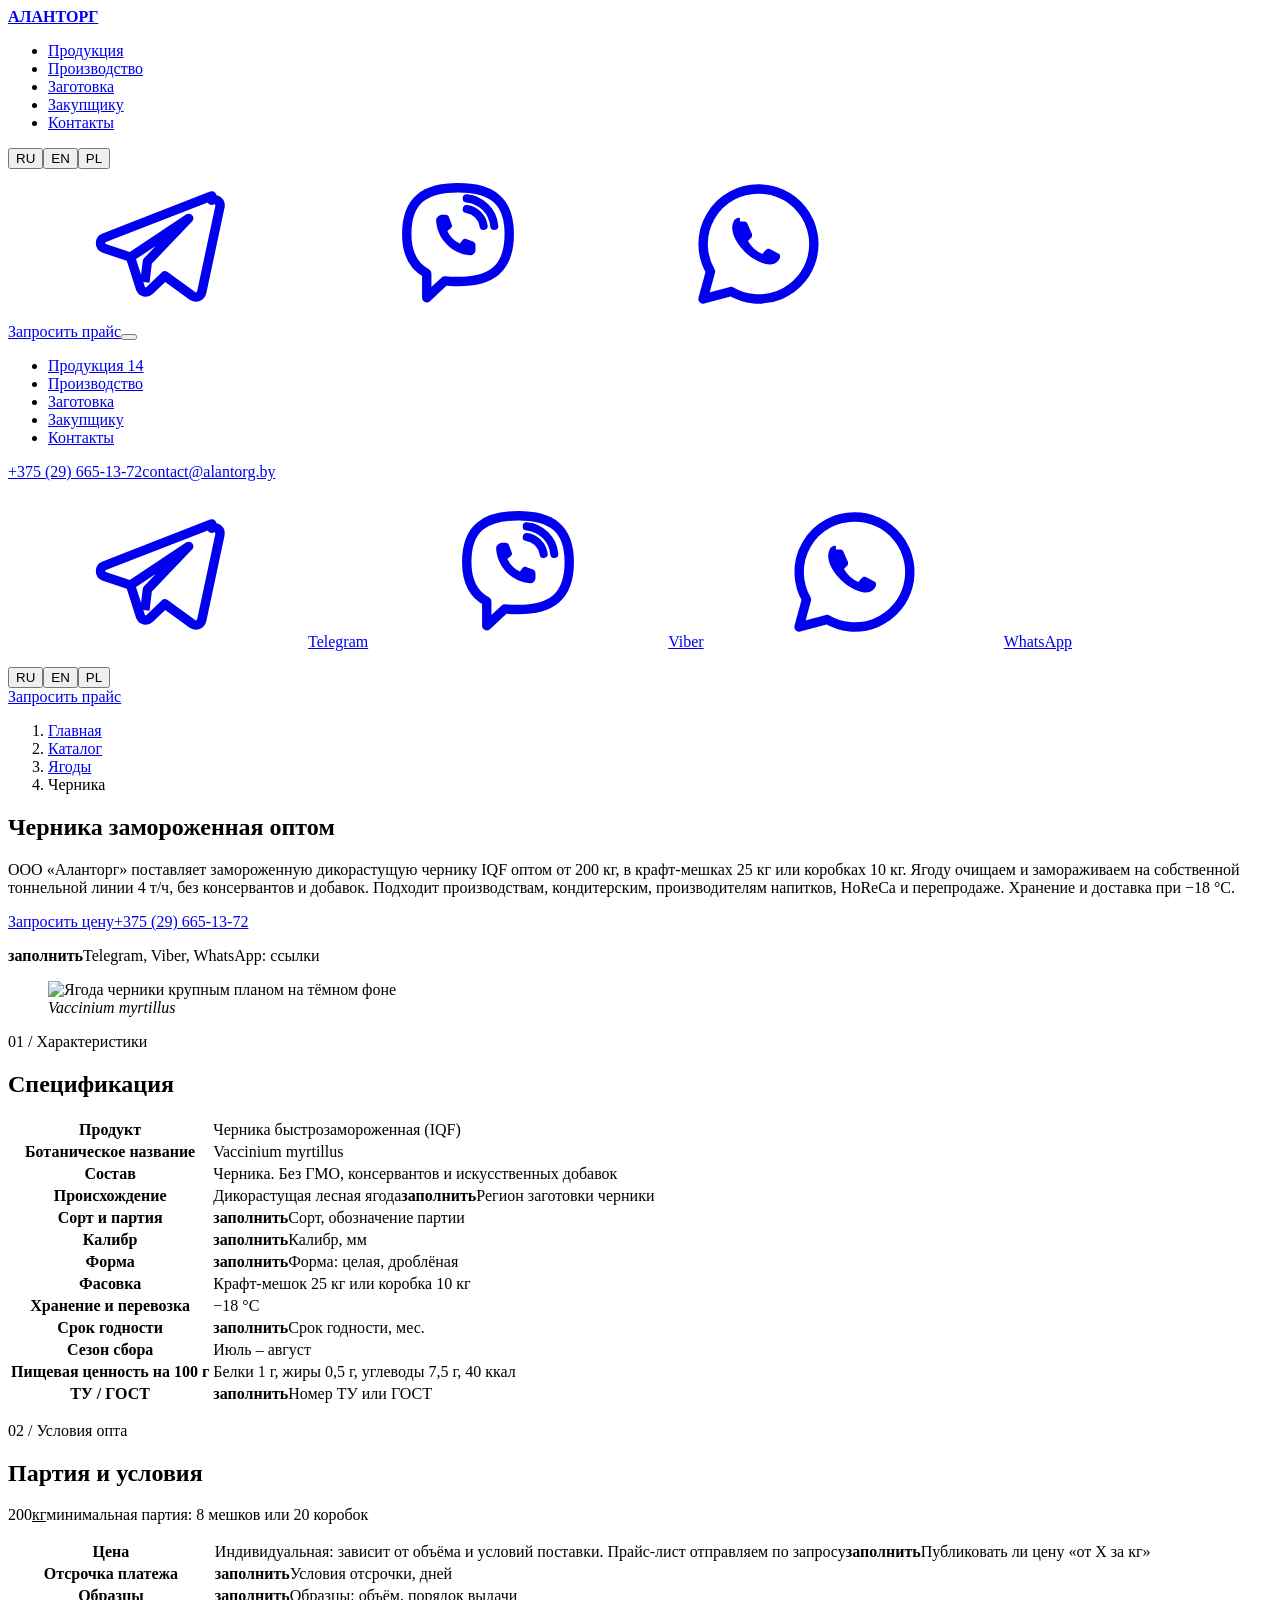
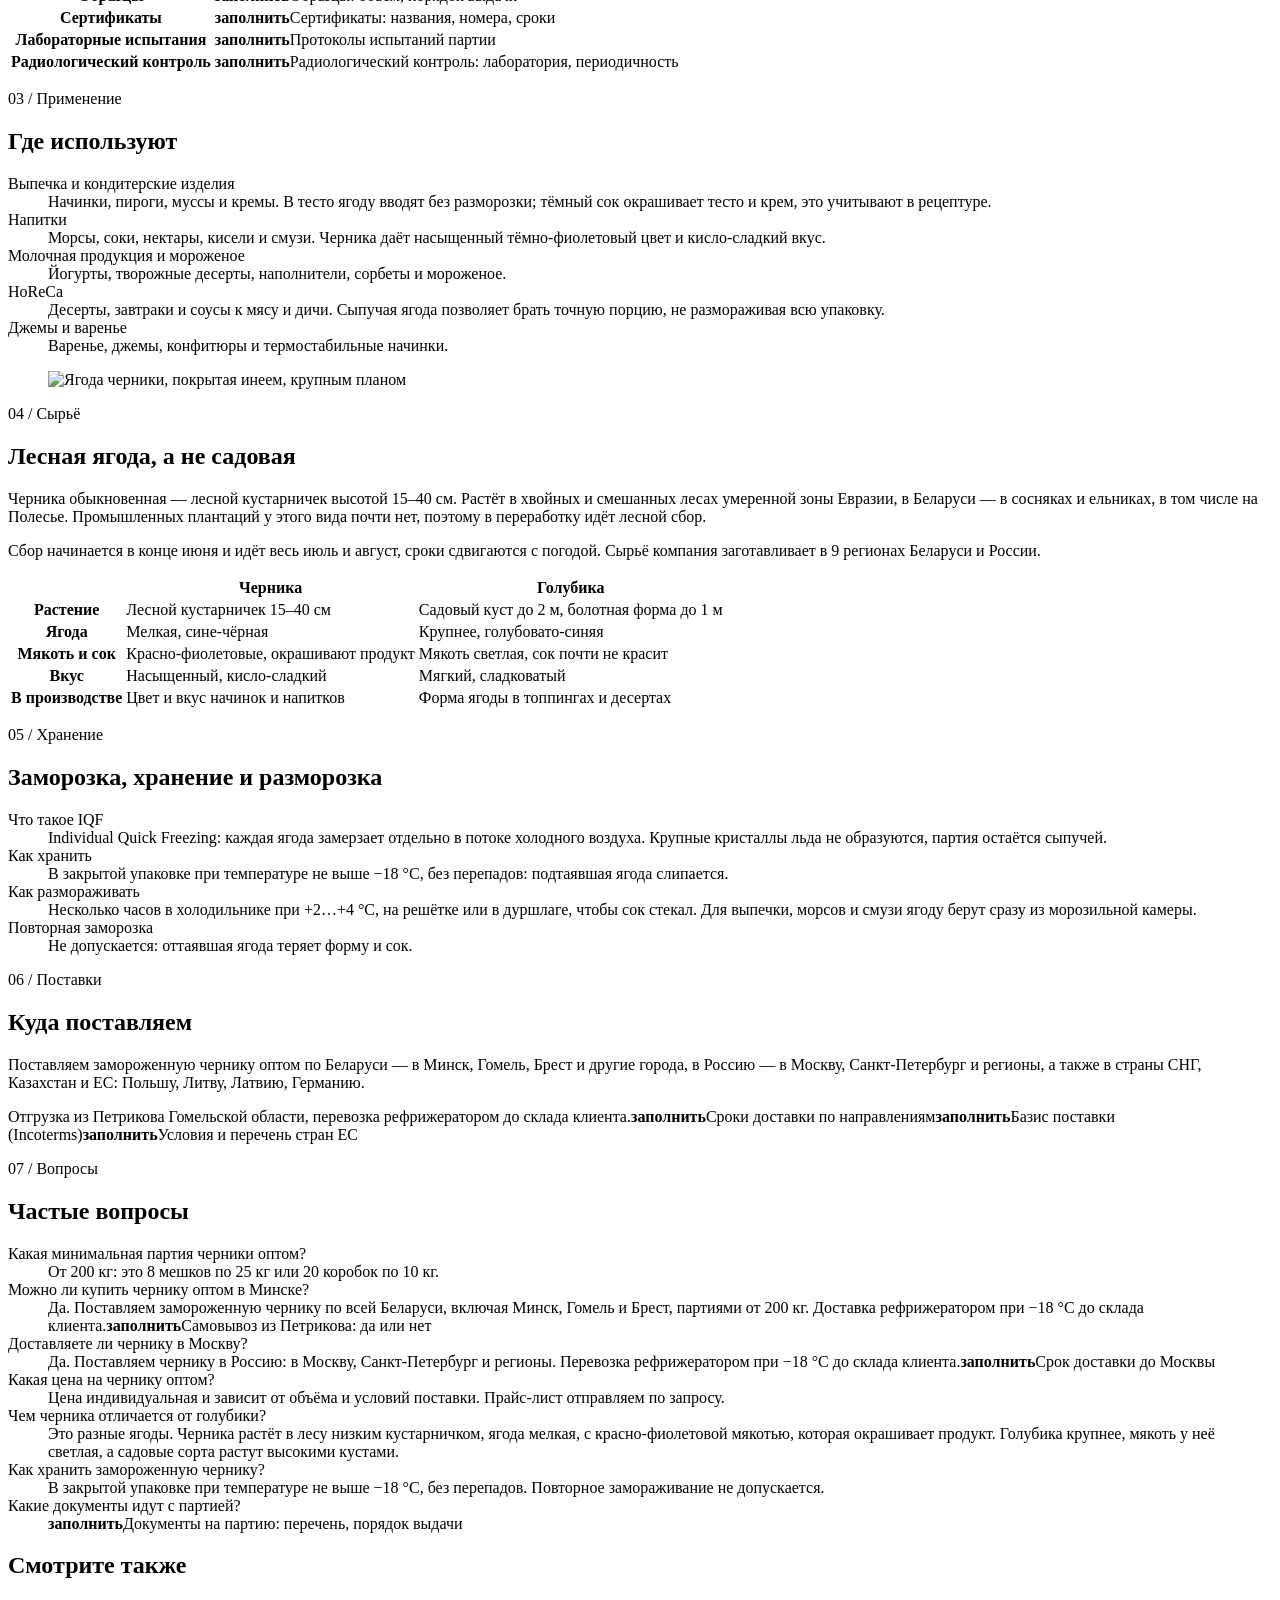
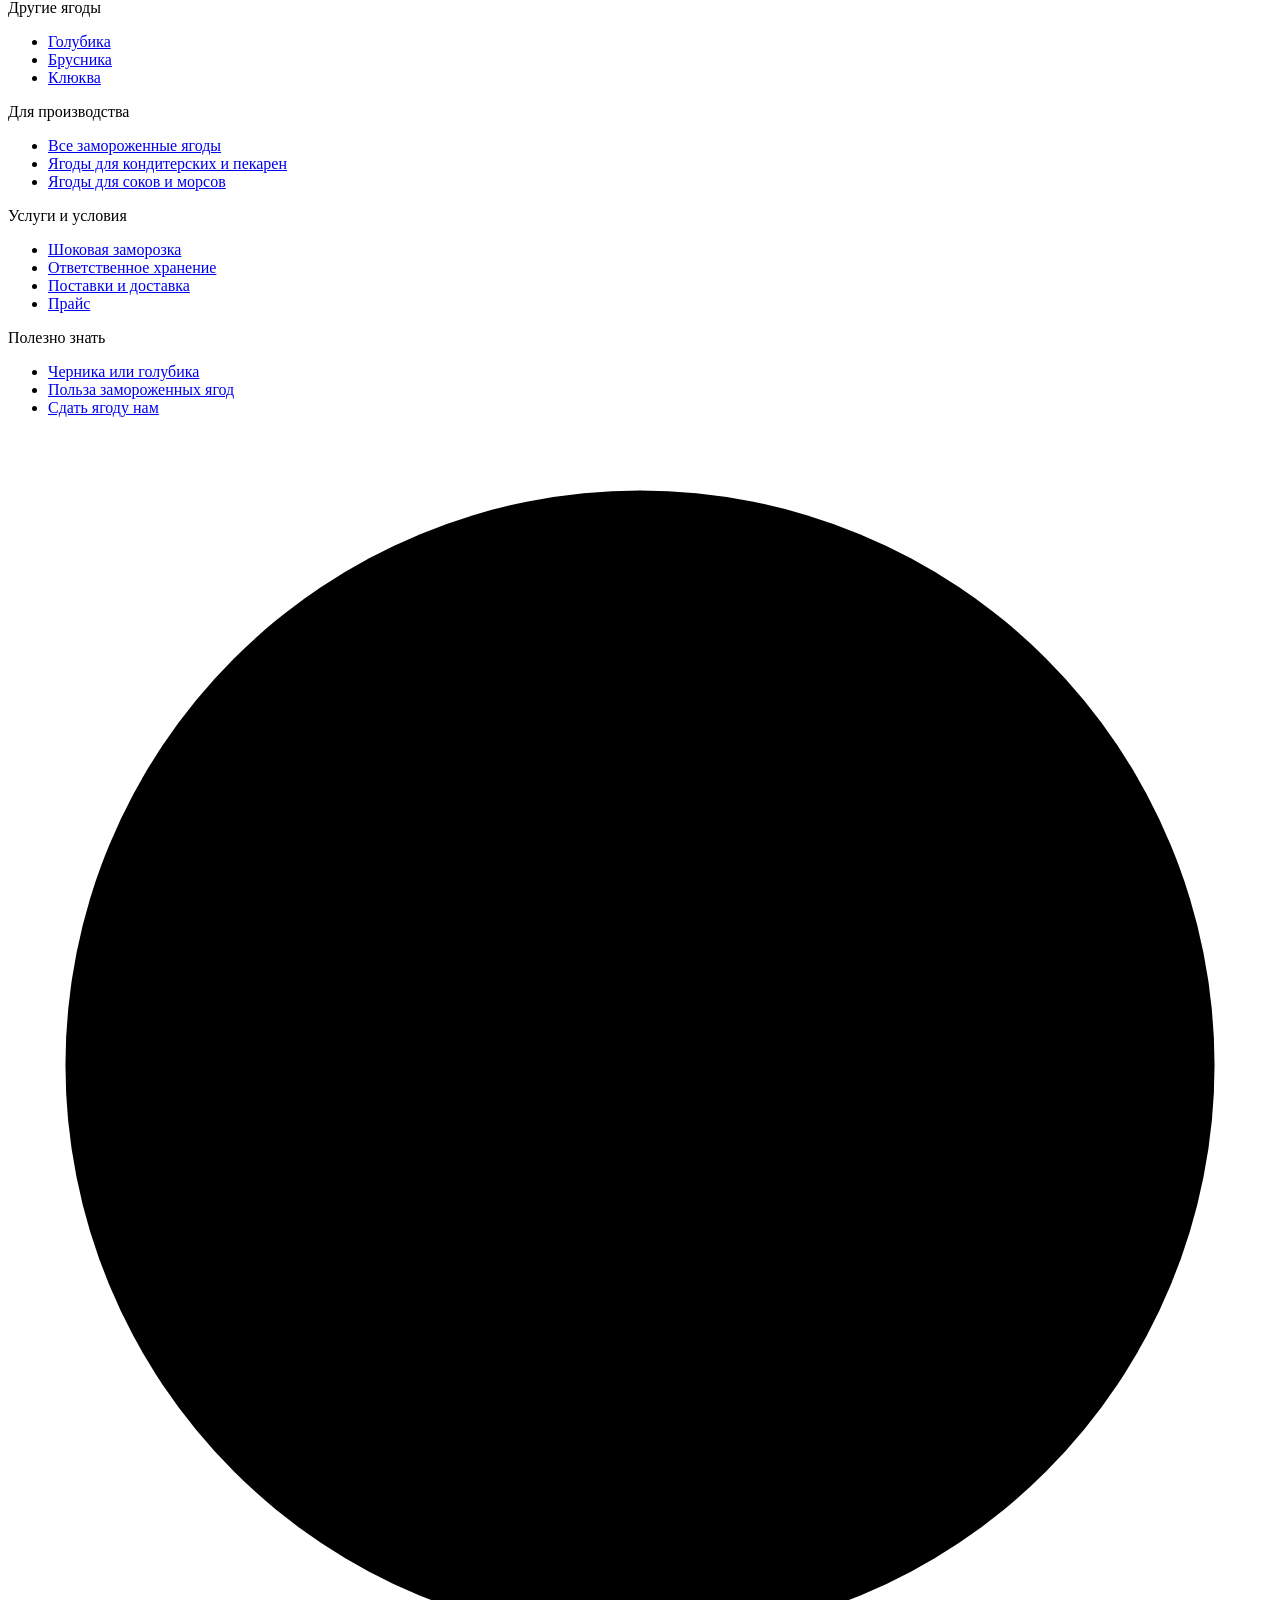
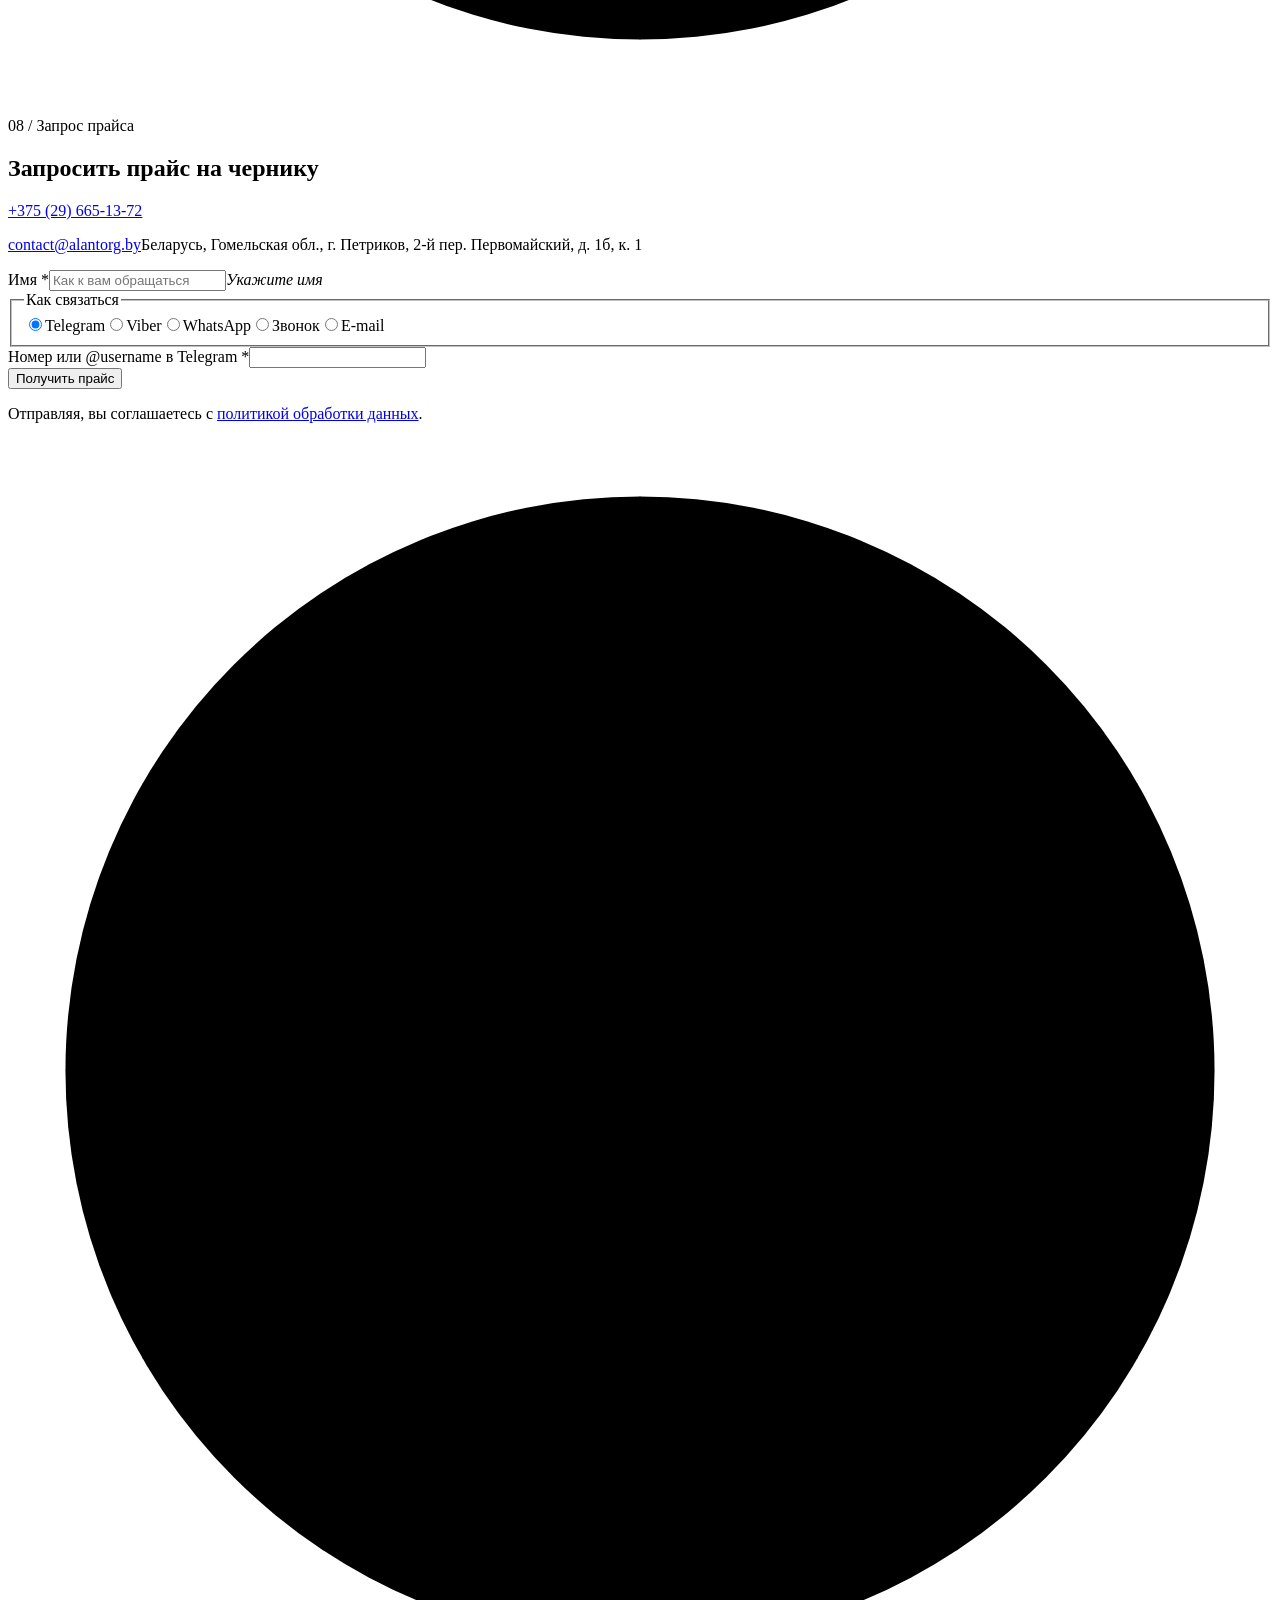
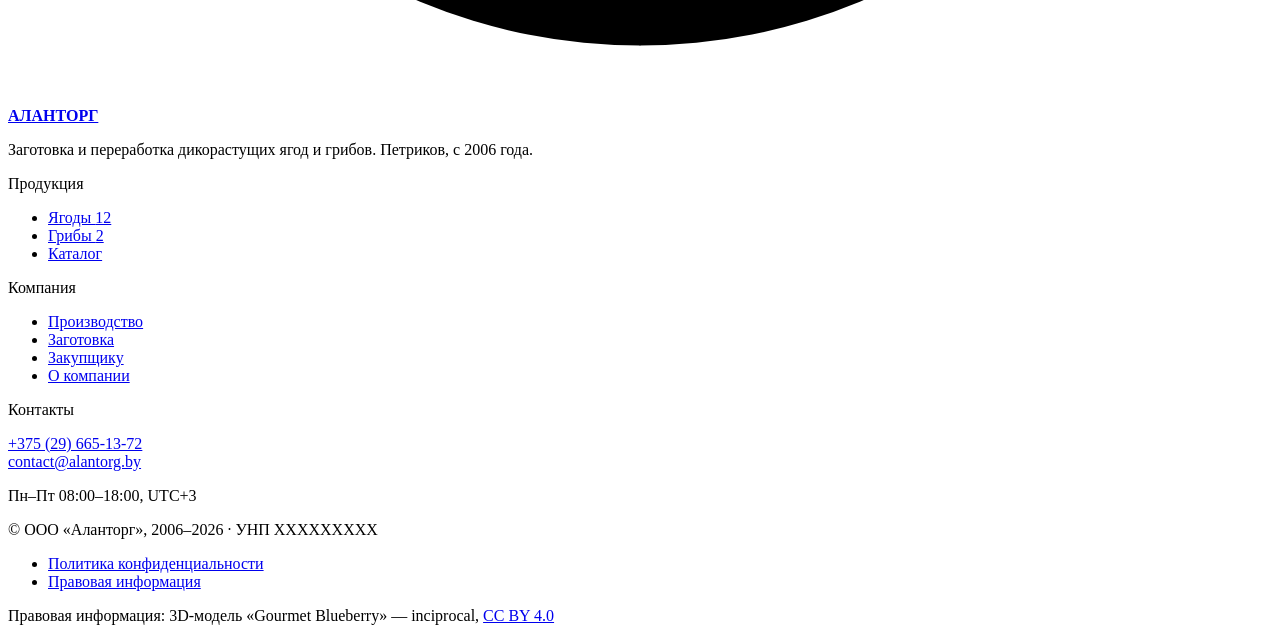
==== catalog/yagody/chernika/index.html @ 6e8ed150 "Preview: real Astro build with home and blueberry product page Co-Authored-By: Claude Opus 5.5 <nore" ====
<!DOCTYPE html><html lang="ru"><head><meta name="robots" content="noindex,nofollow"><meta charset="utf-8"><meta name="viewport" content="width=device-width, initial-scale=1"><script>
      (function (r) {
        r.classList.add('js');
        if (matchMedia('(prefers-reduced-motion: reduce)').matches || location.search.indexOf('qa') > -1) return;
        r.classList.add('rvon');
        // Safety net: if the page scripts never load, nothing stays hidden.
        setTimeout(function () { if (!window.__siteReady) r.classList.remove('rvon'); }, 4000);
      })(document.documentElement);
    </script><title>Черника замороженная оптом: Минск, Москва, СНГ | Аланторг</title><meta name="description" content="Черника IQF оптом от 200 кг: крафт-мешок 25 кг, короб 10 кг. Поставки по Беларуси, в Москву, СПб, СНГ и ЕС при -18 °C. Прайс по запросу."><link rel="canonical" href="https://alantorg.by/alantorg-preview/catalog/yagody/chernika/"><link rel="alternate" hreflang="ru" href="https://alantorg.by/alantorg-preview/catalog/yagody/chernika/"><link rel="alternate" hreflang="x-default" href="https://alantorg.by/alantorg-preview/catalog/yagody/chernika/"><meta property="og:type" content="product"><meta property="og:site_name" content="Аланторг"><meta property="og:title" content="Черника замороженная оптом: Минск, Москва, СНГ | Аланторг"><meta property="og:description" content="Черника IQF оптом от 200 кг: крафт-мешок 25 кг, короб 10 кг. Поставки по Беларуси, в Москву, СПб, СНГ и ЕС при -18 °C. Прайс по запросу."><meta property="og:url" content="https://alantorg.by/alantorg-preview/catalog/yagody/chernika/"><meta property="og:locale" content="ru_RU"><meta property="og:image" content="https://alantorg.by/alantorg-preview/_astro/fresh.FnI-sVRC_1FREBl.jpeg"><meta property="og:image:width" content="1200"><meta property="og:image:height" content="630"><meta property="og:image:alt" content="Ягода черники крупным планом на тёмном фоне"><meta name="twitter:card" content="summary_large_image"><meta name="twitter:title" content="Черника замороженная оптом: Минск, Москва, СНГ | Аланторг"><meta name="twitter:description" content="Черника IQF оптом от 200 кг: крафт-мешок 25 кг, короб 10 кг. Поставки по Беларуси, в Москву, СПб, СНГ и ЕС при -18 °C. Прайс по запросу."><meta name="twitter:image" content="https://alantorg.by/alantorg-preview/_astro/fresh.FnI-sVRC_1FREBl.jpeg"><script type="application/ld+json">{"@context":"https://schema.org","@type":"Product","@id":"https://alantorg.by/alantorg-preview/catalog/yagody/chernika/#product","name":"Черника замороженная (IQF)","description":"Дикорастущая черника быстрой заморозки IQF, оптом от 200 кг, крафт-мешок 25 кг или коробка 10 кг, хранение и перевозка при −18 °C.","image":"https://alantorg.by/alantorg-preview/_astro/fresh.FnI-sVRC_1IXDC2.webp","url":"https://alantorg.by/alantorg-preview/catalog/yagody/chernika/","category":"Замороженные ягоды","brand":{"@type":"Brand","name":"Аланторг"},"manufacturer":{"@id":"https://alantorg.by/#organization"},"additionalProperty":[{"@type":"PropertyValue","name":"Фасовка","value":"Крафт-мешок 25 кг или коробка 10 кг"},{"@type":"PropertyValue","name":"Хранение и перевозка","value":"−18 °C"}]}</script><script type="application/ld+json">{"@context":"https://schema.org","@type":"FAQPage","mainEntity":[{"@type":"Question","name":"Какая минимальная партия черники оптом?","acceptedAnswer":{"@type":"Answer","text":"От 200 кг: это 8 мешков по 25 кг или 20 коробок по 10 кг."}},{"@type":"Question","name":"Можно ли купить чернику оптом в Минске?","acceptedAnswer":{"@type":"Answer","text":"Да. Поставляем замороженную чернику по всей Беларуси, включая Минск, Гомель и Брест, партиями от 200 кг. Доставка рефрижератором при −18 °C до склада клиента."}},{"@type":"Question","name":"Доставляете ли чернику в Москву?","acceptedAnswer":{"@type":"Answer","text":"Да. Поставляем чернику в Россию: в Москву, Санкт-Петербург и регионы. Перевозка рефрижератором при −18 °C до склада клиента."}},{"@type":"Question","name":"Какая цена на чернику оптом?","acceptedAnswer":{"@type":"Answer","text":"Цена индивидуальная и зависит от объёма и условий поставки. Прайс-лист отправляем по запросу."}},{"@type":"Question","name":"Чем черника отличается от голубики?","acceptedAnswer":{"@type":"Answer","text":"Это разные ягоды. Черника растёт в лесу низким кустарничком, ягода мелкая, с красно-фиолетовой мякотью, которая окрашивает продукт. Голубика крупнее, мякоть у неё светлая, а садовые сорта растут высокими кустами."}},{"@type":"Question","name":"Как хранить замороженную чернику?","acceptedAnswer":{"@type":"Answer","text":"В закрытой упаковке при температуре не выше −18 °C, без перепадов. Повторное замораживание не допускается."}}]}</script><script type="application/ld+json">{"@context":"https://schema.org","@type":"BreadcrumbList","itemListElement":[{"@type":"ListItem","position":1,"name":"Главная","item":"https://alantorg.by/"},{"@type":"ListItem","position":2,"name":"Каталог","item":"https://alantorg.by/catalog/"},{"@type":"ListItem","position":3,"name":"Ягоды","item":"https://alantorg.by/catalog/yagody/"},{"@type":"ListItem","position":4,"name":"Черника"}]}</script><meta name="theme-color" content="#0a1520"><meta name="format-detection" content="telephone=no"><link rel="icon" href="/alantorg-preview/favicon.svg" type="image/svg+xml"><link rel="icon" href="/alantorg-preview/favicon-32.png" sizes="32x32" type="image/png"><link rel="apple-touch-icon" href="/alantorg-preview/apple-touch-icon.png"><link rel="manifest" href="/alantorg-preview/site.webmanifest"><link rel="preload" href="/alantorg-preview/_astro/inter-cyrillic-wght-normal.DqGufNeO.woff2" as="font" type="font/woff2" crossorigin><link rel="preload" href="/alantorg-preview/_astro/inter-tight-cyrillic-wght-normal.BS41q_Tv.woff2" as="font" type="font/woff2" crossorigin><link rel="sitemap" href="/alantorg-preview/sitemap-index.xml"><meta name="generator" content="Astro v7.4.2"><link rel="stylesheet" href="/alantorg-preview/_astro/BaseLayout.DonfkQ5A.css"><link rel="stylesheet" href="/alantorg-preview/_astro/index.DdTfcfpU.css"><script type="module" src="/alantorg-preview/_astro/page.BsuiZEAU.js"></script></head><body><svg width="0" height="0" style="position:absolute" aria-hidden="true"><symbol id="i-tg" viewBox="0 0 24 24"><path d="M20.6 4.3 3.4 11c-.8.3-.8 1.4 0 1.7l4.2 1.4 1.6 5c.2.6 1 .8 1.5.3l2.4-2.3 4.4 3.2c.6.4 1.3.1 1.5-.6l2.9-13.6c.2-.8-.6-1.5-1.3-1.1Z" fill="none" stroke="currentColor" stroke-width="1.5" stroke-linejoin="round"></path><path d="m7.6 14.1 9.3-6.2-6.6 6.9-.4 3.3" fill="none" stroke="currentColor" stroke-width="1.5" stroke-linejoin="round"></path></symbol><symbol id="i-wa" viewBox="0 0 24 24"><path d="M12 3.2a8.8 8.8 0 0 0-7.6 13.2L3.2 20.8l4.5-1.2A8.8 8.8 0 1 0 12 3.2Z" fill="none" stroke="currentColor" stroke-width="1.5" stroke-linejoin="round"></path><path d="M9.1 7.8c-.3 0-.8.1-1 .6-.4.8-.3 2 .6 3.4 1 1.5 2.3 2.6 3.9 3.2 1.2.5 2.2.3 2.7-.4.3-.4.3-.8.1-1l-1.5-.8c-.3-.1-.5 0-.7.2l-.5.6c-.9-.4-1.8-1.2-2.3-2.1l.5-.5c.2-.2.2-.4.1-.7l-.7-1.6c-.1-.2-.3-.3-.6-.3h-.6Z" fill="currentColor"></path></symbol><symbol id="i-vb" viewBox="0 0 24 24"><path d="M12 3c-5.2 0-8.2 1.9-8.2 7.4 0 3.2 1.1 5.2 3.2 6.3V20.6l2.9-2.7c.7.1 1.4.1 2.1.1 5.2 0 8.2-1.9 8.2-7.6C20.2 4.9 17.2 3 12 3Z" fill="none" stroke="currentColor" stroke-width="1.5" stroke-linejoin="round"></path><path d="M9.5 7.3c-.5 0-1 .4-1 .9.1 2.9 2.5 5.4 5.4 5.6.5 0 .9-.4.9-.9v-.7c0-.3-.2-.5-.4-.6l-1.1-.4c-.2-.1-.5 0-.6.2l-.4.5c-.9-.4-1.6-1.1-2-2l.5-.4c.2-.2.3-.4.2-.6l-.4-1.1c-.1-.3-.3-.5-.6-.5H9.5Z" fill="currentColor"></path><path d="M13.4 6.4a3.2 3.2 0 0 1 2.7 2.7M13.4 4.7a4.9 4.9 0 0 1 4.4 4.4" fill="none" stroke="currentColor" stroke-width="1.3" stroke-linecap="round"></path></symbol><symbol id="i-logo" viewBox="0 0 32 32"><path d="M16 1.3 28.7 8.65v14.7L16 30.7 3.3 23.35V8.65Z" fill="none" stroke="currentColor" stroke-width="1.5" stroke-linejoin="round"></path><path d="M8.2 23.2 16 9.7l7.8 13.5" fill="none" stroke="currentColor" stroke-width="2" stroke-linejoin="miter"></path><path d="M11.1 18.2h9.8" stroke="currentColor" stroke-width="1.5"></path><circle cx="16" cy="18.2" r="2.1" fill="#8cc8f0"></circle></symbol></svg><header class="hdr hdr--page is-solid" data-hdr><div class="nav"><div class="wrap nav__in"><a class="logo" href="/alantorg-preview/" aria-label="Аланторг — на главную"><b>АЛАНТОРГ</b></a><nav class="menu" aria-label="Основная навигация"><ul><li><a href="/alantorg-preview/#products">Продукция</a></li><li><a href="/alantorg-preview/#production">Производство</a></li><li><a href="/alantorg-preview/#sourcing">Заготовка</a></li><li><a href="/alantorg-preview/#buyer">Закупщику</a></li><li><a href="/alantorg-preview/#contact">Контакты</a></li></ul></nav><div class="lang nav__lang" role="group" aria-label="Язык сайта"><button type="button" aria-pressed="true">RU</button><button type="button" aria-pressed="false" data-lang-stub>EN</button><button type="button" aria-pressed="false" data-lang-stub>PL</button></div><div class="nav__msg"><a href="https://t.me/alantorg_xxx" target="_blank" rel="noopener" aria-label="Telegram" data-todo="Ссылка Telegram"><svg aria-hidden="true"><use href="#i-tg"></use></svg></a><a href="viber://chat?number=%2B375XXXXXXXXX" aria-label="Viber" data-todo="Ссылка Viber"><svg aria-hidden="true"><use href="#i-vb"></use></svg></a><a href="https://wa.me/375XXXXXXXXX" target="_blank" rel="noopener" aria-label="WhatsApp" data-todo="Ссылка WhatsApp"><svg aria-hidden="true"><use href="#i-wa"></use></svg></a></div><a class="btn btn--light nav__cta" href="#zapros">Запросить прайс</a><button class="burger" type="button" aria-label="Меню" aria-expanded="false" data-burger><span></span><span></span></button></div></div><div class="mnav" data-mnav><div class="mnav__in"><ul class="mnav__list"><li><a href="/alantorg-preview/#products">Продукция <span class="mono">14</span></a></li><li><a href="/alantorg-preview/#production">Производство</a></li><li><a href="/alantorg-preview/#sourcing">Заготовка</a></li><li><a href="/alantorg-preview/#buyer">Закупщику</a></li><li><a href="/alantorg-preview/#contact">Контакты</a></li></ul><div class="mnav__foot"><a href="tel:+375296651372">+375&nbsp;(29)&nbsp;665-13-72</a><a href="mailto:contact@alantorg.by">contact@alantorg.by</a><p class="mnav__msg"><a href="https://t.me/alantorg_xxx" target="_blank" rel="noopener" data-todo="Ссылка Telegram"><svg aria-hidden="true"><use href="#i-tg"></use></svg>Telegram</a><a href="viber://chat?number=%2B375XXXXXXXXX" data-todo="Ссылка Viber"><svg aria-hidden="true"><use href="#i-vb"></use></svg>Viber</a><a href="https://wa.me/375XXXXXXXXX" target="_blank" rel="noopener" data-todo="Ссылка WhatsApp"><svg aria-hidden="true"><use href="#i-wa"></use></svg>WhatsApp</a></p><div class="lang" role="group" aria-label="Язык сайта"><button type="button" aria-pressed="true">RU</button><button type="button" aria-pressed="false" data-lang-stub>EN</button><button type="button" aria-pressed="false" data-lang-stub>PL</button></div><a class="btn btn--light btn--lg" href="#zapros">Запросить прайс</a></div></div></div></header><main id="top"><section class="sec pd-top"><div class="wrap"><nav class="crumbs" aria-label="Хлебные крошки"><ol><li><a href="/alantorg-preview/">Главная</a></li><li><a href="/alantorg-preview/catalog/" data-stub>Каталог</a></li><li><a href="/alantorg-preview/catalog/yagody/" data-stub>Ягоды</a></li><li><span aria-current="page">Черника</span></li></ol></nav><div class="g12 pd-top__g"><div class="pd-top__copy"><h1 class="pd-top__h">Черника замороженная оптом</h1><p class="pd-top__lead">ООО «Аланторг» поставляет замороженную дикорастущую чернику IQF оптом от 200 кг, в крафт-мешках 25 кг или коробках 10 кг. Ягоду очищаем и замораживаем на собственной тоннельной линии 4 т/ч, без консервантов и добавок. Подходит производствам, кондитерским, производителям напитков, HoReCa и перепродаже. Хранение и доставка при −18 °C.</p><div class="pd-top__cta"><a class="btn btn--dark btn--lg" href="#zapros">Запросить цену<i></i></a><a class="pd-top__tel" href="tel:+375296651372">+375&nbsp;(29)&nbsp;665-13-72</a></div><p class="pd-top__todo"><span class="todo" data-todo="Telegram, Viber, WhatsApp: ссылки"><b>заполнить</b>Telegram, Viber, WhatsApp: ссылки</span></p></div><figure class="shot pd-top__fig"><img src="/alantorg-preview/_astro/fresh.FnI-sVRC_ZVdvb7.webp" srcset="/alantorg-preview/_astro/fresh.FnI-sVRC_2ijLpv.webp 640w, /alantorg-preview/_astro/fresh.FnI-sVRC_RMTzB.webp 960w, /alantorg-preview/_astro/fresh.FnI-sVRC_mQOMq.webp 1280w" sizes="(max-width: 1023px) 100vw, 50vw" alt="Ягода черники крупным планом на тёмном фоне" loading="eager" fetchpriority="high" decoding="async" width="1600" height="2000"><figcaption class="shot__cap mono"><em>Vaccinium myrtillus</em></figcaption></figure></div></div></section><section class="sec pd-sec" id="spec" aria-labelledby="spec-h"><div class="wrap"><div class="rule" aria-hidden="true"></div><div class="g12"><header class="pd-h"><p class="lbl sh__n">01 / Характеристики</p><h2 class="h2" id="spec-h">Спецификация</h2></header><table class="pd-t pd-body"><tbody><tr><th scope="row">Продукт</th><td>Черника быстрозамороженная (IQF)</td></tr><tr><th scope="row">Ботаническое название</th><td>Vaccinium myrtillus</td></tr><tr><th scope="row">Состав</th><td>Черника. Без ГМО, консервантов и искусственных добавок</td></tr><tr><th scope="row">Происхождение</th><td>Дикорастущая лесная ягода<span class="todo" data-todo="Регион заготовки черники"><b>заполнить</b>Регион заготовки черники</span></td></tr><tr><th scope="row">Сорт и партия</th><td><span class="todo" data-todo="Сорт, обозначение партии"><b>заполнить</b>Сорт, обозначение партии</span></td></tr><tr><th scope="row">Калибр</th><td><span class="todo" data-todo="Калибр, мм"><b>заполнить</b>Калибр, мм</span></td></tr><tr><th scope="row">Форма</th><td><span class="todo" data-todo="Форма: целая, дроблёная"><b>заполнить</b>Форма: целая, дроблёная</span></td></tr><tr><th scope="row">Фасовка</th><td>Крафт-мешок 25 кг или коробка 10 кг</td></tr><tr><th scope="row">Хранение и перевозка</th><td>−18 °C</td></tr><tr><th scope="row">Срок годности</th><td><span class="todo" data-todo="Срок годности, мес."><b>заполнить</b>Срок годности, мес.</span></td></tr><tr><th scope="row">Сезон сбора</th><td>Июль – август</td></tr><tr><th scope="row">Пищевая ценность на 100 г</th><td>Белки 1 г, жиры 0,5 г, углеводы 7,5 г, 40 ккал</td></tr><tr><th scope="row">ТУ / ГОСТ</th><td><span class="todo" data-todo="Номер ТУ или ГОСТ"><b>заполнить</b>Номер ТУ или ГОСТ</span></td></tr></tbody></table></div></div></section><section class="sec sec--mist pd-sec" id="opt" aria-labelledby="opt-h"><div class="wrap"><div class="rule" aria-hidden="true"></div><div class="g12"><header class="pd-h"><p class="lbl sh__n">02 / Условия опта</p><h2 class="h2" id="opt-h">Партия и&nbsp;условия</h2><p class="pd-moq"><span class="v">200<u>кг</u></span><span class="pd-moq__s">минимальная партия: 8 мешков или 20 коробок</span></p></header><table class="pd-t pd-body"><tbody><tr><th scope="row">Цена</th><td>Индивидуальная: зависит от объёма и условий поставки. Прайс-лист отправляем по запросу<span class="todo" data-todo="Публиковать ли цену «от X за кг»"><b>заполнить</b>Публиковать ли цену «от X за кг»</span></td></tr><tr><th scope="row">Отсрочка платежа</th><td><span class="todo" data-todo="Условия отсрочки, дней"><b>заполнить</b>Условия отсрочки, дней</span></td></tr><tr><th scope="row">Образцы</th><td><span class="todo" data-todo="Образцы: объём, порядок выдачи"><b>заполнить</b>Образцы: объём, порядок выдачи</span></td></tr><tr><th scope="row">Сертификаты</th><td><span class="todo" data-todo="Сертификаты: названия, номера, сроки"><b>заполнить</b>Сертификаты: названия, номера, сроки</span></td></tr><tr><th scope="row">Лабораторные испытания</th><td><span class="todo" data-todo="Протоколы испытаний партии"><b>заполнить</b>Протоколы испытаний партии</span></td></tr><tr><th scope="row">Радиологический контроль</th><td><span class="todo" data-todo="Радиологический контроль: лаборатория, периодичность"><b>заполнить</b>Радиологический контроль: лаборатория, периодичность</span></td></tr></tbody></table></div></div></section><section class="sec pd-sec" id="use" aria-labelledby="use-h"><div class="wrap"><div class="rule" aria-hidden="true"></div><div class="g12"><header class="pd-h"><p class="lbl sh__n">03 / Применение</p><h2 class="h2" id="use-h">Где используют</h2></header><dl class="pd-rows pd-body"><div><dt>Выпечка и кондитерские изделия</dt><dd>Начинки, пироги, муссы и кремы. В тесто ягоду вводят без разморозки; тёмный сок окрашивает тесто и крем, это учитывают в рецептуре.</dd></div><div><dt>Напитки</dt><dd>Морсы, соки, нектары, кисели и смузи. Черника даёт насыщенный тёмно-фиолетовый цвет и кисло-сладкий вкус.</dd></div><div><dt>Молочная продукция и мороженое</dt><dd>Йогурты, творожные десерты, наполнители, сорбеты и мороженое.</dd></div><div><dt>HoReCa</dt><dd>Десерты, завтраки и соусы к мясу и дичи. Сыпучая ягода позволяет брать точную порцию, не размораживая всю упаковку.</dd></div><div><dt>Джемы и варенье</dt><dd>Варенье, джемы, конфитюры и термостабильные начинки.</dd></div></dl></div></div></section><section class="sec sec--mist pd-sec" id="syrye" aria-labelledby="src-h"><div class="wrap"><div class="rule" aria-hidden="true"></div><div class="g12 pd-src"><figure class="shot pd-src__fig"><img src="/alantorg-preview/_astro/macro.BDqOS7cP_1Hbruk.webp" srcset="/alantorg-preview/_astro/macro.BDqOS7cP_m1Cy0.webp 480w, /alantorg-preview/_astro/macro.BDqOS7cP_Zl4uwF.webp 800w" sizes="(max-width: 1023px) 100vw, 33vw" alt="Ягода черники, покрытая инеем, крупным планом" loading="lazy" decoding="async" width="1600" height="2000"></figure><div class="pd-src__b"><p class="lbl sh__n">04 / Сырьё</p><h2 class="h2" id="src-h">Лесная ягода, а не садовая</h2><p class="pd-p">Черника обыкновенная — лесной кустарничек высотой 15–40 см. Растёт в хвойных и смешанных лесах умеренной зоны Евразии, в Беларуси — в сосняках и ельниках, в том числе на Полесье. Промышленных плантаций у этого вида почти нет, поэтому в переработку идёт лесной сбор.</p><p class="pd-p">Сбор начинается в конце июня и идёт весь июль и август, сроки сдвигаются с погодой. Сырьё компания заготавливает в 9 регионах Беларуси и России.</p><table class="pd-t pd-t--cmp"><thead><tr><td></td><th scope="col">Черника</th><th scope="col">Голубика</th></tr></thead><tbody><tr><th scope="row">Растение</th><td>Лесной кустарничек 15–40 см</td><td>Садовый куст до 2 м, болотная форма до 1 м</td></tr><tr><th scope="row">Ягода</th><td>Мелкая, сине-чёрная</td><td>Крупнее, голубовато-синяя</td></tr><tr><th scope="row">Мякоть и сок</th><td>Красно-фиолетовые, окрашивают продукт</td><td>Мякоть светлая, сок почти не красит</td></tr><tr><th scope="row">Вкус</th><td>Насыщенный, кисло-сладкий</td><td>Мягкий, сладковатый</td></tr><tr><th scope="row">В производстве</th><td>Цвет и вкус начинок и напитков</td><td>Форма ягоды в топпингах и десертах</td></tr></tbody></table></div></div></div></section><section class="sec pd-sec" id="hranenie" aria-labelledby="stor-h"><div class="wrap"><div class="rule" aria-hidden="true"></div><div class="g12"><header class="pd-h"><p class="lbl sh__n">05 / Хранение</p><h2 class="h2" id="stor-h">Заморозка, хранение и разморозка</h2></header><dl class="pd-rows pd-body"><div><dt>Что такое IQF</dt><dd>Individual Quick Freezing: каждая ягода замерзает отдельно в потоке холодного воздуха. Крупные кристаллы льда не образуются, партия остаётся сыпучей.</dd></div><div><dt>Как хранить</dt><dd>В закрытой упаковке при температуре не выше −18 °C, без перепадов: подтаявшая ягода слипается.</dd></div><div><dt>Как размораживать</dt><dd>Несколько часов в холодильнике при +2…+4 °C, на решётке или в дуршлаге, чтобы сок стекал. Для выпечки, морсов и смузи ягоду берут сразу из морозильной камеры.</dd></div><div><dt>Повторная заморозка</dt><dd>Не допускается: оттаявшая ягода теряет форму и сок.</dd></div></dl></div></div></section><section class="sec sec--dark mat pd-sec" id="postavki" aria-labelledby="sup-h"><div class="lattice" aria-hidden="true"></div><div class="wrap"><div class="rule" aria-hidden="true"></div><div class="g12"><header class="pd-h"><p class="lbl sh__n">06 / Поставки</p><h2 class="h2" id="sup-h">Куда поставляем</h2></header><div class="pd-body pd-sup"><p class="pd-sup__l">Поставляем замороженную чернику оптом по Беларуси — в Минск, Гомель, Брест и другие города, в Россию — в Москву, Санкт-Петербург и регионы, а также в страны СНГ, Казахстан и ЕС: Польшу, Литву, Латвию, Германию.</p><p class="pd-p">Отгрузка из Петрикова Гомельской области, перевозка рефрижератором до склада клиента.<span class="todo" data-todo="Сроки доставки по направлениям"><b>заполнить</b>Сроки доставки по направлениям</span><span class="todo" data-todo="Базис поставки (Incoterms)"><b>заполнить</b>Базис поставки (Incoterms)</span><span class="todo" data-todo="Условия и перечень стран ЕС"><b>заполнить</b>Условия и перечень стран ЕС</span></p></div></div></div></section><section class="sec pd-sec" id="faq" aria-labelledby="faq-h"><div class="wrap"><div class="rule" aria-hidden="true"></div><div class="g12"><header class="pd-h"><p class="lbl sh__n">07 / Вопросы</p><h2 class="h2" id="faq-h">Частые вопросы</h2></header><dl class="pd-rows pd-rows--faq pd-body"><div><dt>Какая минимальная партия черники оптом?</dt><dd>От 200 кг: это 8 мешков по 25 кг или 20 коробок по 10 кг.</dd></div><div><dt>Можно ли купить чернику оптом в Минске?</dt><dd>Да. Поставляем замороженную чернику по всей Беларуси, включая Минск, Гомель и Брест, партиями от 200 кг. Доставка рефрижератором при −18 °C до склада клиента.<span class="todo" data-todo="Самовывоз из Петрикова: да или нет"><b>заполнить</b>Самовывоз из Петрикова: да или нет</span></dd></div><div><dt>Доставляете ли чернику в Москву?</dt><dd>Да. Поставляем чернику в Россию: в Москву, Санкт-Петербург и регионы. Перевозка рефрижератором при −18 °C до склада клиента.<span class="todo" data-todo="Срок доставки до Москвы"><b>заполнить</b>Срок доставки до Москвы</span></dd></div><div><dt>Какая цена на чернику оптом?</dt><dd>Цена индивидуальная и зависит от объёма и условий поставки. Прайс-лист отправляем по запросу.</dd></div><div><dt>Чем черника отличается от голубики?</dt><dd>Это разные ягоды. Черника растёт в лесу низким кустарничком, ягода мелкая, с красно-фиолетовой мякотью, которая окрашивает продукт. Голубика крупнее, мякоть у неё светлая, а садовые сорта растут высокими кустами.</dd></div><div><dt>Как хранить замороженную чернику?</dt><dd>В закрытой упаковке при температуре не выше −18 °C, без перепадов. Повторное замораживание не допускается.</dd></div><div><dt>Какие документы идут с партией?</dt><dd><span class="todo" data-todo="Документы на партию: перечень, порядок выдачи"><b>заполнить</b>Документы на партию: перечень, порядок выдачи</span></dd></div></dl></div></div></section><section class="sec sec--mist pd-sec" id="rel" aria-labelledby="rel-h"><div class="wrap"><div class="rule" aria-hidden="true"></div><h2 class="visually-hidden" id="rel-h">Смотрите также</h2><div class="g12 pd-rel"><nav class="pd-rel__c" aria-label="Другие ягоды"><p class="lbl">Другие ягоды</p><ul><li><a href="/alantorg-preview/catalog/yagody/golubika/" data-stub>Голубика<span class="pd-rel__go" aria-hidden="true"></span></a></li><li><a href="/alantorg-preview/catalog/yagody/brusnika/" data-stub>Брусника<span class="pd-rel__go" aria-hidden="true"></span></a></li><li><a href="/alantorg-preview/catalog/yagody/klyukva/" data-stub>Клюква<span class="pd-rel__go" aria-hidden="true"></span></a></li></ul></nav><nav class="pd-rel__c" aria-label="Для производства"><p class="lbl">Для производства</p><ul><li><a href="/alantorg-preview/catalog/yagody/" data-stub>Все замороженные ягоды</a></li><li><a href="/alantorg-preview/b2b/konditerskie-i-pekarni/" data-stub>Ягоды для кондитерских и пекарен</a></li><li><a href="/alantorg-preview/b2b/napitki-i-soki/" data-stub>Ягоды для соков и морсов</a></li></ul></nav><nav class="pd-rel__c" aria-label="Услуги и условия"><p class="lbl">Услуги и условия</p><ul><li><a href="/alantorg-preview/uslugi/shokovaya-zamorozka/" data-stub>Шоковая заморозка</a></li><li><a href="/alantorg-preview/uslugi/hranenie/" data-stub>Ответственное хранение</a></li><li><a href="/alantorg-preview/dostavka/" data-stub>Поставки и доставка</a></li><li><a href="/alantorg-preview/price/" data-stub>Прайс</a></li></ul></nav><nav class="pd-rel__c" aria-label="Полезно знать"><p class="lbl">Полезно знать</p><ul><li><a href="/alantorg-preview/blog/chernika-ili-golubika/" data-stub>Черника или голубика</a></li><li><a href="/alantorg-preview/blog/polza-zamorozhennyh-yagod/" data-stub>Польза замороженных ягод</a></li><li><a href="/alantorg-preview/zakupka/" data-stub>Сдать ягоду нам</a></li></ul></nav></div></div></section><section class="sec sec--dark mat cta-sec" id="zapros"><div class="lattice" aria-hidden="true"></div><svg class="geo geo--cta" data-crystal="cta" viewBox="-110 -110 220 220" aria-hidden="true"><circle class="gc" r="100" pathLength="1"/><circle class="gc" r="62" pathLength="1"/><circle class="gc" r="24" pathLength="1"/><path class="ga" pathLength="1" d="M0 -100L86.6 -50L86.6 50L0 100L-86.6 50L-86.6 -50Z"/><path class="gc" pathLength="1" d="M31 -53.69L62 0L31 53.69L-31 53.69L-62 0L-31 -53.69Z"/><path class="gc" pathLength="1" d="M0 108L0 -108"/><path class="gc" pathLength="1" d="M-93.53 54L93.53 -54"/><path class="gc" pathLength="1" d="M-93.53 -54L93.53 54"/><path class="gk" d="M100 0L104 0M99.62 8.72L101.41 8.87M98.48 17.36L100.25 17.68M96.59 25.88L98.33 26.35M93.97 34.2L95.66 34.82M90.63 42.26L92.26 43.02M86.6 50L90.07 52M81.92 57.36L83.39 58.39M76.6 64.28L77.98 65.44M70.71 70.71L71.98 71.98M64.28 76.6L65.44 77.98M57.36 81.92L58.39 83.39M50 86.6L52 90.07M42.26 90.63L43.02 92.26M34.2 93.97L34.82 95.66M25.88 96.59L26.35 98.33M17.36 98.48L17.68 100.25M8.72 99.62L8.87 101.41M0 100L0 104M-8.72 99.62L-8.87 101.41M-17.36 98.48L-17.68 100.25M-25.88 96.59L-26.35 98.33M-34.2 93.97L-34.82 95.66M-42.26 90.63L-43.02 92.26M-50 86.6L-52 90.07M-57.36 81.92L-58.39 83.39M-64.28 76.6L-65.44 77.98M-70.71 70.71L-71.98 71.98M-76.6 64.28L-77.98 65.44M-81.92 57.36L-83.39 58.39M-86.6 50L-90.07 52M-90.63 42.26L-92.26 43.02M-93.97 34.2L-95.66 34.82M-96.59 25.88L-98.33 26.35M-98.48 17.36L-100.25 17.68M-99.62 8.72L-101.41 8.87M-100 0L-104 0M-99.62 -8.72L-101.41 -8.87M-98.48 -17.36L-100.25 -17.68M-96.59 -25.88L-98.33 -26.35M-93.97 -34.2L-95.66 -34.82M-90.63 -42.26L-92.26 -43.02M-86.6 -50L-90.07 -52M-81.92 -57.36L-83.39 -58.39M-76.6 -64.28L-77.98 -65.44M-70.71 -70.71L-71.98 -71.98M-64.28 -76.6L-65.44 -77.98M-57.36 -81.92L-58.39 -83.39M-50 -86.6L-52 -90.07M-42.26 -90.63L-43.02 -92.26M-34.2 -93.97L-34.82 -95.66M-25.88 -96.59L-26.35 -98.33M-17.36 -98.48L-17.68 -100.25M-8.72 -99.62L-8.87 -101.41M0 -100L0 -104M8.72 -99.62L8.87 -101.41M17.36 -98.48L17.68 -100.25M25.88 -96.59L26.35 -98.33M34.2 -93.97L34.82 -95.66M42.26 -90.63L43.02 -92.26M50 -86.6L52 -90.07M57.36 -81.92L58.39 -83.39M64.28 -76.6L65.44 -77.98M70.71 -70.71L71.98 -71.98M76.6 -64.28L77.98 -65.44M81.92 -57.36L83.39 -58.39M86.6 -50L90.07 -52M90.63 -42.26L92.26 -43.02M93.97 -34.2L95.66 -34.82M96.59 -25.88L98.33 -26.35M98.48 -17.36L100.25 -17.68M99.62 -8.72L101.41 -8.87"/><path class="gk" d="M0 -36A36 36 0 0 1 31.18 -18"/><text class="gt" x="21.5" y="-37.24" text-anchor="middle">60°</text><path class="gd" pathLength="1" style="--k:0" d="M0 -6L0 -86"/><path class="gd" pathLength="1" style="--k:0.14" d="M0 -24l-17.32 -10"/><path class="gd" pathLength="1" style="--k:0.14" d="M0 -24l17.32 -10"/><path class="gd" pathLength="1" style="--k:0.26" d="M0 -42l-14.72 -8.5"/><path class="gd" pathLength="1" style="--k:0.26" d="M0 -42l14.72 -8.5"/><path class="gd" pathLength="1" style="--k:0.38" d="M0 -60l-10.39 -6"/><path class="gd" pathLength="1" style="--k:0.38" d="M0 -60l10.39 -6"/><path class="gd" pathLength="1" style="--k:0.5" d="M0 -75l-6.06 -3.5"/><path class="gd" pathLength="1" style="--k:0.5" d="M0 -75l6.06 -3.5"/><path class="gd" pathLength="1" style="--k:0" d="M5.2 -3L74.48 -43"/><path class="gd" pathLength="1" style="--k:0.14" d="M20.78 -12l0 -20"/><path class="gd" pathLength="1" style="--k:0.14" d="M20.78 -12l17.32 10"/><path class="gd" pathLength="1" style="--k:0.26" d="M36.37 -21l0 -17"/><path class="gd" pathLength="1" style="--k:0.26" d="M36.37 -21l14.72 8.5"/><path class="gd" pathLength="1" style="--k:0.38" d="M51.96 -30l0 -12"/><path class="gd" pathLength="1" style="--k:0.38" d="M51.96 -30l10.39 6"/><path class="gd" pathLength="1" style="--k:0.5" d="M64.95 -37.5l0 -7"/><path class="gd" pathLength="1" style="--k:0.5" d="M64.95 -37.5l6.06 3.5"/><path class="gd" pathLength="1" style="--k:0" d="M5.2 3L74.48 43"/><path class="gd" pathLength="1" style="--k:0.14" d="M20.78 12l17.32 -10"/><path class="gd" pathLength="1" style="--k:0.14" d="M20.78 12l0 20"/><path class="gd" pathLength="1" style="--k:0.26" d="M36.37 21l14.72 -8.5"/><path class="gd" pathLength="1" style="--k:0.26" d="M36.37 21l0 17"/><path class="gd" pathLength="1" style="--k:0.38" d="M51.96 30l10.39 -6"/><path class="gd" pathLength="1" style="--k:0.38" d="M51.96 30l0 12"/><path class="gd" pathLength="1" style="--k:0.5" d="M64.95 37.5l6.06 -3.5"/><path class="gd" pathLength="1" style="--k:0.5" d="M64.95 37.5l0 7"/><path class="gd" pathLength="1" style="--k:0" d="M0 6L0 86"/><path class="gd" pathLength="1" style="--k:0.14" d="M0 24l17.32 10"/><path class="gd" pathLength="1" style="--k:0.14" d="M0 24l-17.32 10"/><path class="gd" pathLength="1" style="--k:0.26" d="M0 42l14.72 8.5"/><path class="gd" pathLength="1" style="--k:0.26" d="M0 42l-14.72 8.5"/><path class="gd" pathLength="1" style="--k:0.38" d="M0 60l10.39 6"/><path class="gd" pathLength="1" style="--k:0.38" d="M0 60l-10.39 6"/><path class="gd" pathLength="1" style="--k:0.5" d="M0 75l6.06 3.5"/><path class="gd" pathLength="1" style="--k:0.5" d="M0 75l-6.06 3.5"/><path class="gd" pathLength="1" style="--k:0" d="M-5.2 3L-74.48 43"/><path class="gd" pathLength="1" style="--k:0.14" d="M-20.78 12l0 20"/><path class="gd" pathLength="1" style="--k:0.14" d="M-20.78 12l-17.32 -10"/><path class="gd" pathLength="1" style="--k:0.26" d="M-36.37 21l0 17"/><path class="gd" pathLength="1" style="--k:0.26" d="M-36.37 21l-14.72 -8.5"/><path class="gd" pathLength="1" style="--k:0.38" d="M-51.96 30l0 12"/><path class="gd" pathLength="1" style="--k:0.38" d="M-51.96 30l-10.39 -6"/><path class="gd" pathLength="1" style="--k:0.5" d="M-64.95 37.5l0 7"/><path class="gd" pathLength="1" style="--k:0.5" d="M-64.95 37.5l-6.06 -3.5"/><path class="gd" pathLength="1" style="--k:0" d="M-5.2 -3L-74.48 -43"/><path class="gd" pathLength="1" style="--k:0.14" d="M-20.78 -12l-17.32 10"/><path class="gd" pathLength="1" style="--k:0.14" d="M-20.78 -12l0 -20"/><path class="gd" pathLength="1" style="--k:0.26" d="M-36.37 -21l-14.72 8.5"/><path class="gd" pathLength="1" style="--k:0.26" d="M-36.37 -21l0 -17"/><path class="gd" pathLength="1" style="--k:0.38" d="M-51.96 -30l-10.39 6"/><path class="gd" pathLength="1" style="--k:0.38" d="M-51.96 -30l0 -12"/><path class="gd" pathLength="1" style="--k:0.5" d="M-64.95 -37.5l-6.06 3.5"/><path class="gd" pathLength="1" style="--k:0.5" d="M-64.95 -37.5l0 -7"/></svg><div class="wrap"><div class="rule" aria-hidden="true"></div><div class="g12 cta"><header class="cta__m"><p class="lbl sh__n">08 / Запрос прайса</p><h2 class="cta__h">Запросить прайс на&nbsp;чернику</h2><a class="cta__tel" href="tel:+375296651372">+375&nbsp;(29)&nbsp;665-13-72</a><p class="cta__sub"><a href="mailto:contact@alantorg.by">contact@alantorg.by</a><span>Беларусь, Гомельская обл., г.&nbsp;Петриков, 2‑й&nbsp;пер.&nbsp;Первомайский, д.&nbsp;1б, к.&nbsp;1</span></p></header><div class="cta__f"><form class="rq" data-form novalidate><label class="in rq__name"><span class="lbl">Имя *</span><input name="name" data-name required autocomplete="name" placeholder="Как к вам обращаться"><em class="in__err">Укажите имя</em></label><fieldset class="rq__g"><legend class="lbl">Как связаться</legend><div class="rseg" data-channels><label><input type="radio" name="channel" value="telegram" checked><span>Telegram</span></label><label><input type="radio" name="channel" value="viber"><span>Viber</span></label><label><input type="radio" name="channel" value="whatsapp"><span>WhatsApp</span></label><label><input type="radio" name="channel" value="phone"><span>Звонок</span></label><label><input type="radio" name="channel" value="email"><span>E-mail</span></label></div></fieldset><label class="in rq__contact"><span class="lbl" data-c-lbl>Номер или @username в Telegram *</span><input name="contact" data-contact required autocomplete="off" spellcheck="false"><em class="in__err" data-c-err></em></label><input type="hidden" name="product" value="Черника"><input type="hidden" name="calc" data-calc><p class="rq__calc" data-calc-chip hidden><span data-calc-t></span><button type="button" data-calc-x aria-label="Убрать расчёт">убрать&nbsp;×</button></p><div class="rq__foot"><button class="btn btn--dark btn--lg" type="submit" data-f-btn><span data-f-label>Получить прайс</span><i></i></button><p class="form__legal">Отправляя, вы&nbsp;соглашаетесь с&nbsp;<a class="ul" href="/alantorg-preview/privacy/" data-stub>политикой обработки данных</a>.</p></div><div class="form__ok" data-form-ok hidden role="status"><svg class="form__ok-mk" aria-hidden="true"><use href="#i-logo"></use></svg><p class="form__ok-h" data-ok-h>Заявка отправлена&nbsp;✓</p><p data-ok-t>Менеджер свяжется с&nbsp;вами в&nbsp;Telegram.</p></div></form></div></div></div></section></main><footer class="ftr mat"><svg class="geo geo--ftr" data-crystal="ftr" viewBox="-110 -110 220 220" aria-hidden="true"><circle class="gc" r="100" pathLength="1"/><circle class="gc" r="62" pathLength="1"/><circle class="gc" r="24" pathLength="1"/><path class="ga" pathLength="1" d="M0 -100L86.6 -50L86.6 50L0 100L-86.6 50L-86.6 -50Z"/><path class="gc" pathLength="1" d="M31 -53.69L62 0L31 53.69L-31 53.69L-62 0L-31 -53.69Z"/><path class="gc" pathLength="1" d="M0 108L0 -108"/><path class="gc" pathLength="1" d="M-93.53 54L93.53 -54"/><path class="gc" pathLength="1" d="M-93.53 -54L93.53 54"/><path class="gk" d="M100 0L104 0M99.62 8.72L101.41 8.87M98.48 17.36L100.25 17.68M96.59 25.88L98.33 26.35M93.97 34.2L95.66 34.82M90.63 42.26L92.26 43.02M86.6 50L90.07 52M81.92 57.36L83.39 58.39M76.6 64.28L77.98 65.44M70.71 70.71L71.98 71.98M64.28 76.6L65.44 77.98M57.36 81.92L58.39 83.39M50 86.6L52 90.07M42.26 90.63L43.02 92.26M34.2 93.97L34.82 95.66M25.88 96.59L26.35 98.33M17.36 98.48L17.68 100.25M8.72 99.62L8.87 101.41M0 100L0 104M-8.72 99.62L-8.87 101.41M-17.36 98.48L-17.68 100.25M-25.88 96.59L-26.35 98.33M-34.2 93.97L-34.82 95.66M-42.26 90.63L-43.02 92.26M-50 86.6L-52 90.07M-57.36 81.92L-58.39 83.39M-64.28 76.6L-65.44 77.98M-70.71 70.71L-71.98 71.98M-76.6 64.28L-77.98 65.44M-81.92 57.36L-83.39 58.39M-86.6 50L-90.07 52M-90.63 42.26L-92.26 43.02M-93.97 34.2L-95.66 34.82M-96.59 25.88L-98.33 26.35M-98.48 17.36L-100.25 17.68M-99.62 8.72L-101.41 8.87M-100 0L-104 0M-99.62 -8.72L-101.41 -8.87M-98.48 -17.36L-100.25 -17.68M-96.59 -25.88L-98.33 -26.35M-93.97 -34.2L-95.66 -34.82M-90.63 -42.26L-92.26 -43.02M-86.6 -50L-90.07 -52M-81.92 -57.36L-83.39 -58.39M-76.6 -64.28L-77.98 -65.44M-70.71 -70.71L-71.98 -71.98M-64.28 -76.6L-65.44 -77.98M-57.36 -81.92L-58.39 -83.39M-50 -86.6L-52 -90.07M-42.26 -90.63L-43.02 -92.26M-34.2 -93.97L-34.82 -95.66M-25.88 -96.59L-26.35 -98.33M-17.36 -98.48L-17.68 -100.25M-8.72 -99.62L-8.87 -101.41M0 -100L0 -104M8.72 -99.62L8.87 -101.41M17.36 -98.48L17.68 -100.25M25.88 -96.59L26.35 -98.33M34.2 -93.97L34.82 -95.66M42.26 -90.63L43.02 -92.26M50 -86.6L52 -90.07M57.36 -81.92L58.39 -83.39M64.28 -76.6L65.44 -77.98M70.71 -70.71L71.98 -71.98M76.6 -64.28L77.98 -65.44M81.92 -57.36L83.39 -58.39M86.6 -50L90.07 -52M90.63 -42.26L92.26 -43.02M93.97 -34.2L95.66 -34.82M96.59 -25.88L98.33 -26.35M98.48 -17.36L100.25 -17.68M99.62 -8.72L101.41 -8.87"/><path class="gk" d="M0 -36A36 36 0 0 1 31.18 -18"/><text class="gt" x="21.5" y="-37.24" text-anchor="middle">60°</text><path class="gd" pathLength="1" style="--k:0" d="M0 -6L0 -86"/><path class="gd" pathLength="1" style="--k:0.14" d="M0 -24l-17.32 -10"/><path class="gd" pathLength="1" style="--k:0.14" d="M0 -24l17.32 -10"/><path class="gd" pathLength="1" style="--k:0.26" d="M0 -42l-14.72 -8.5"/><path class="gd" pathLength="1" style="--k:0.26" d="M0 -42l14.72 -8.5"/><path class="gd" pathLength="1" style="--k:0.38" d="M0 -60l-10.39 -6"/><path class="gd" pathLength="1" style="--k:0.38" d="M0 -60l10.39 -6"/><path class="gd" pathLength="1" style="--k:0.5" d="M0 -75l-6.06 -3.5"/><path class="gd" pathLength="1" style="--k:0.5" d="M0 -75l6.06 -3.5"/><path class="gd" pathLength="1" style="--k:0" d="M5.2 -3L74.48 -43"/><path class="gd" pathLength="1" style="--k:0.14" d="M20.78 -12l0 -20"/><path class="gd" pathLength="1" style="--k:0.14" d="M20.78 -12l17.32 10"/><path class="gd" pathLength="1" style="--k:0.26" d="M36.37 -21l0 -17"/><path class="gd" pathLength="1" style="--k:0.26" d="M36.37 -21l14.72 8.5"/><path class="gd" pathLength="1" style="--k:0.38" d="M51.96 -30l0 -12"/><path class="gd" pathLength="1" style="--k:0.38" d="M51.96 -30l10.39 6"/><path class="gd" pathLength="1" style="--k:0.5" d="M64.95 -37.5l0 -7"/><path class="gd" pathLength="1" style="--k:0.5" d="M64.95 -37.5l6.06 3.5"/><path class="gd" pathLength="1" style="--k:0" d="M5.2 3L74.48 43"/><path class="gd" pathLength="1" style="--k:0.14" d="M20.78 12l17.32 -10"/><path class="gd" pathLength="1" style="--k:0.14" d="M20.78 12l0 20"/><path class="gd" pathLength="1" style="--k:0.26" d="M36.37 21l14.72 -8.5"/><path class="gd" pathLength="1" style="--k:0.26" d="M36.37 21l0 17"/><path class="gd" pathLength="1" style="--k:0.38" d="M51.96 30l10.39 -6"/><path class="gd" pathLength="1" style="--k:0.38" d="M51.96 30l0 12"/><path class="gd" pathLength="1" style="--k:0.5" d="M64.95 37.5l6.06 -3.5"/><path class="gd" pathLength="1" style="--k:0.5" d="M64.95 37.5l0 7"/><path class="gd" pathLength="1" style="--k:0" d="M0 6L0 86"/><path class="gd" pathLength="1" style="--k:0.14" d="M0 24l17.32 10"/><path class="gd" pathLength="1" style="--k:0.14" d="M0 24l-17.32 10"/><path class="gd" pathLength="1" style="--k:0.26" d="M0 42l14.72 8.5"/><path class="gd" pathLength="1" style="--k:0.26" d="M0 42l-14.72 8.5"/><path class="gd" pathLength="1" style="--k:0.38" d="M0 60l10.39 6"/><path class="gd" pathLength="1" style="--k:0.38" d="M0 60l-10.39 6"/><path class="gd" pathLength="1" style="--k:0.5" d="M0 75l6.06 3.5"/><path class="gd" pathLength="1" style="--k:0.5" d="M0 75l-6.06 3.5"/><path class="gd" pathLength="1" style="--k:0" d="M-5.2 3L-74.48 43"/><path class="gd" pathLength="1" style="--k:0.14" d="M-20.78 12l0 20"/><path class="gd" pathLength="1" style="--k:0.14" d="M-20.78 12l-17.32 -10"/><path class="gd" pathLength="1" style="--k:0.26" d="M-36.37 21l0 17"/><path class="gd" pathLength="1" style="--k:0.26" d="M-36.37 21l-14.72 -8.5"/><path class="gd" pathLength="1" style="--k:0.38" d="M-51.96 30l0 12"/><path class="gd" pathLength="1" style="--k:0.38" d="M-51.96 30l-10.39 -6"/><path class="gd" pathLength="1" style="--k:0.5" d="M-64.95 37.5l0 7"/><path class="gd" pathLength="1" style="--k:0.5" d="M-64.95 37.5l-6.06 -3.5"/><path class="gd" pathLength="1" style="--k:0" d="M-5.2 -3L-74.48 -43"/><path class="gd" pathLength="1" style="--k:0.14" d="M-20.78 -12l-17.32 10"/><path class="gd" pathLength="1" style="--k:0.14" d="M-20.78 -12l0 -20"/><path class="gd" pathLength="1" style="--k:0.26" d="M-36.37 -21l-14.72 8.5"/><path class="gd" pathLength="1" style="--k:0.26" d="M-36.37 -21l0 -17"/><path class="gd" pathLength="1" style="--k:0.38" d="M-51.96 -30l-10.39 6"/><path class="gd" pathLength="1" style="--k:0.38" d="M-51.96 -30l0 -12"/><path class="gd" pathLength="1" style="--k:0.5" d="M-64.95 -37.5l-6.06 3.5"/><path class="gd" pathLength="1" style="--k:0.5" d="M-64.95 -37.5l0 -7"/></svg><div class="wrap"><div class="g12 ftr__top"><div class="ftr__brand"><a class="logo" href="/alantorg-preview/"><b>АЛАНТОРГ</b></a><p class="ftr__claim">Заготовка и&nbsp;переработка дикорастущих ягод и&nbsp;грибов. Петриков, с&nbsp;2006&nbsp;года.</p></div><nav class="ftr__col" aria-label="Продукция"><p class="lbl">Продукция</p><ul><li><a href="/alantorg-preview/catalog/yagody/" data-stub>Ягоды <span class="mono dim">12</span></a></li><li><a href="/alantorg-preview/catalog/griby/" data-stub>Грибы <span class="mono dim">2</span></a></li><li><a href="/alantorg-preview/catalog/" data-stub>Каталог</a></li></ul></nav><nav class="ftr__col" aria-label="Компания"><p class="lbl">Компания</p><ul><li><a href="/alantorg-preview/#production">Производство</a></li><li><a href="/alantorg-preview/#sourcing">Заготовка</a></li><li><a href="/alantorg-preview/#buyer">Закупщику</a></li><li><a href="/alantorg-preview/about/" data-stub>О компании</a></li></ul></nav><div class="ftr__col ftr__contact"><p class="lbl">Контакты</p><p><a href="tel:+375296651372">+375&nbsp;(29)&nbsp;665-13-72</a><br><a href="mailto:contact@alantorg.by">contact@alantorg.by</a></p><p class="dim">Пн–Пт 08:00–18:00, UTC+3</p></div></div><div class="ftr__bot mono"><p>© ООО «Аланторг», 2006–<span data-year>2026</span> · УНП <span class="x" data-todo="УНП">XXXXXXXXX</span></p><ul class="ftr__legal"><li><a href="/alantorg-preview/privacy/" data-stub>Политика конфиденциальности</a></li><li><a href="/alantorg-preview/legal/" data-stub>Правовая информация</a></li></ul><p class="ftr__credit">Правовая информация: 3D-модель «Gourmet Blueberry» — inciprocal, <a href="https://creativecommons.org/licenses/by/4.0/" rel="license noopener" target="_blank">CC&nbsp;BY&nbsp;4.0</a></p></div></div></footer><div class="toast mono" data-toast role="status" aria-live="polite" hidden></div><script type="module" src="/alantorg-preview/_astro/BaseLayout.astro_astro_type_script_index_0_lang.C6z8fT-_.js"></script></body></html><script type="module" src="/alantorg-preview/_astro/index.astro_astro_type_script_index_0_lang.BAs8dzK3.js"></script>
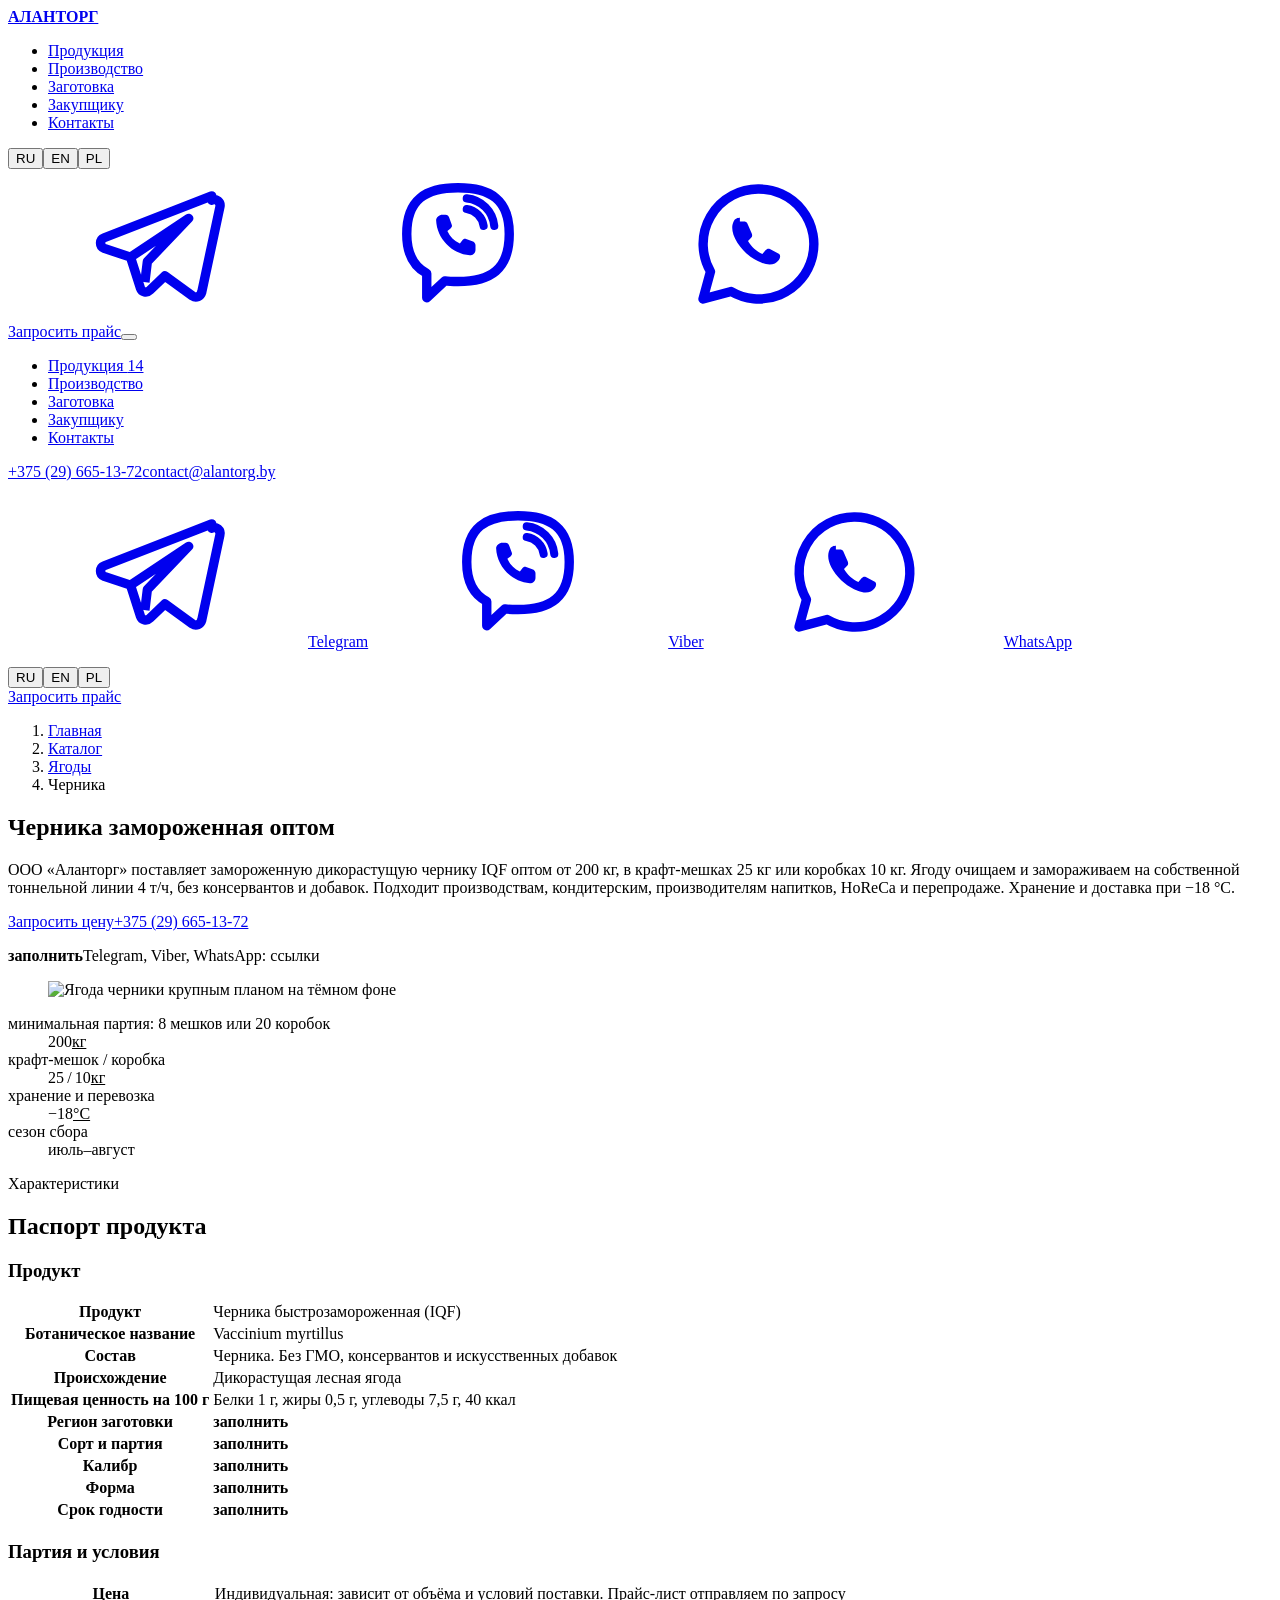
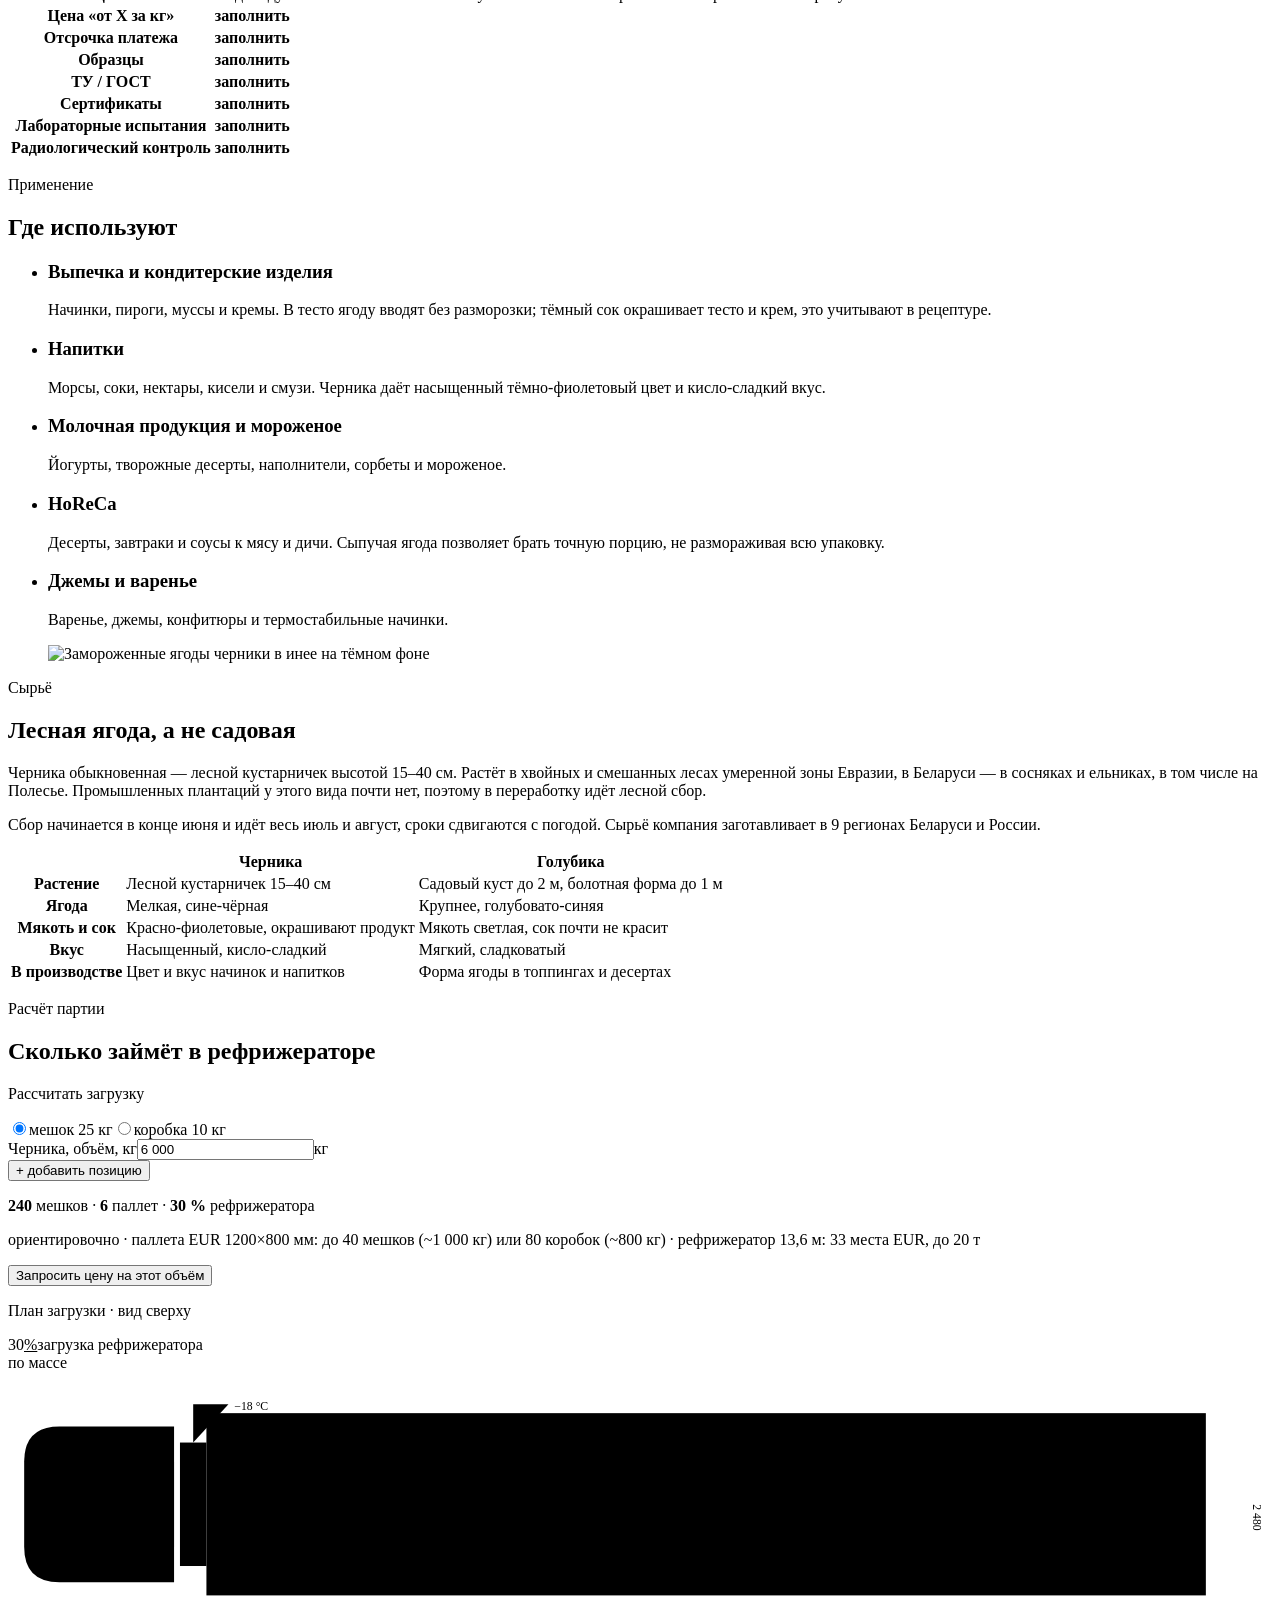
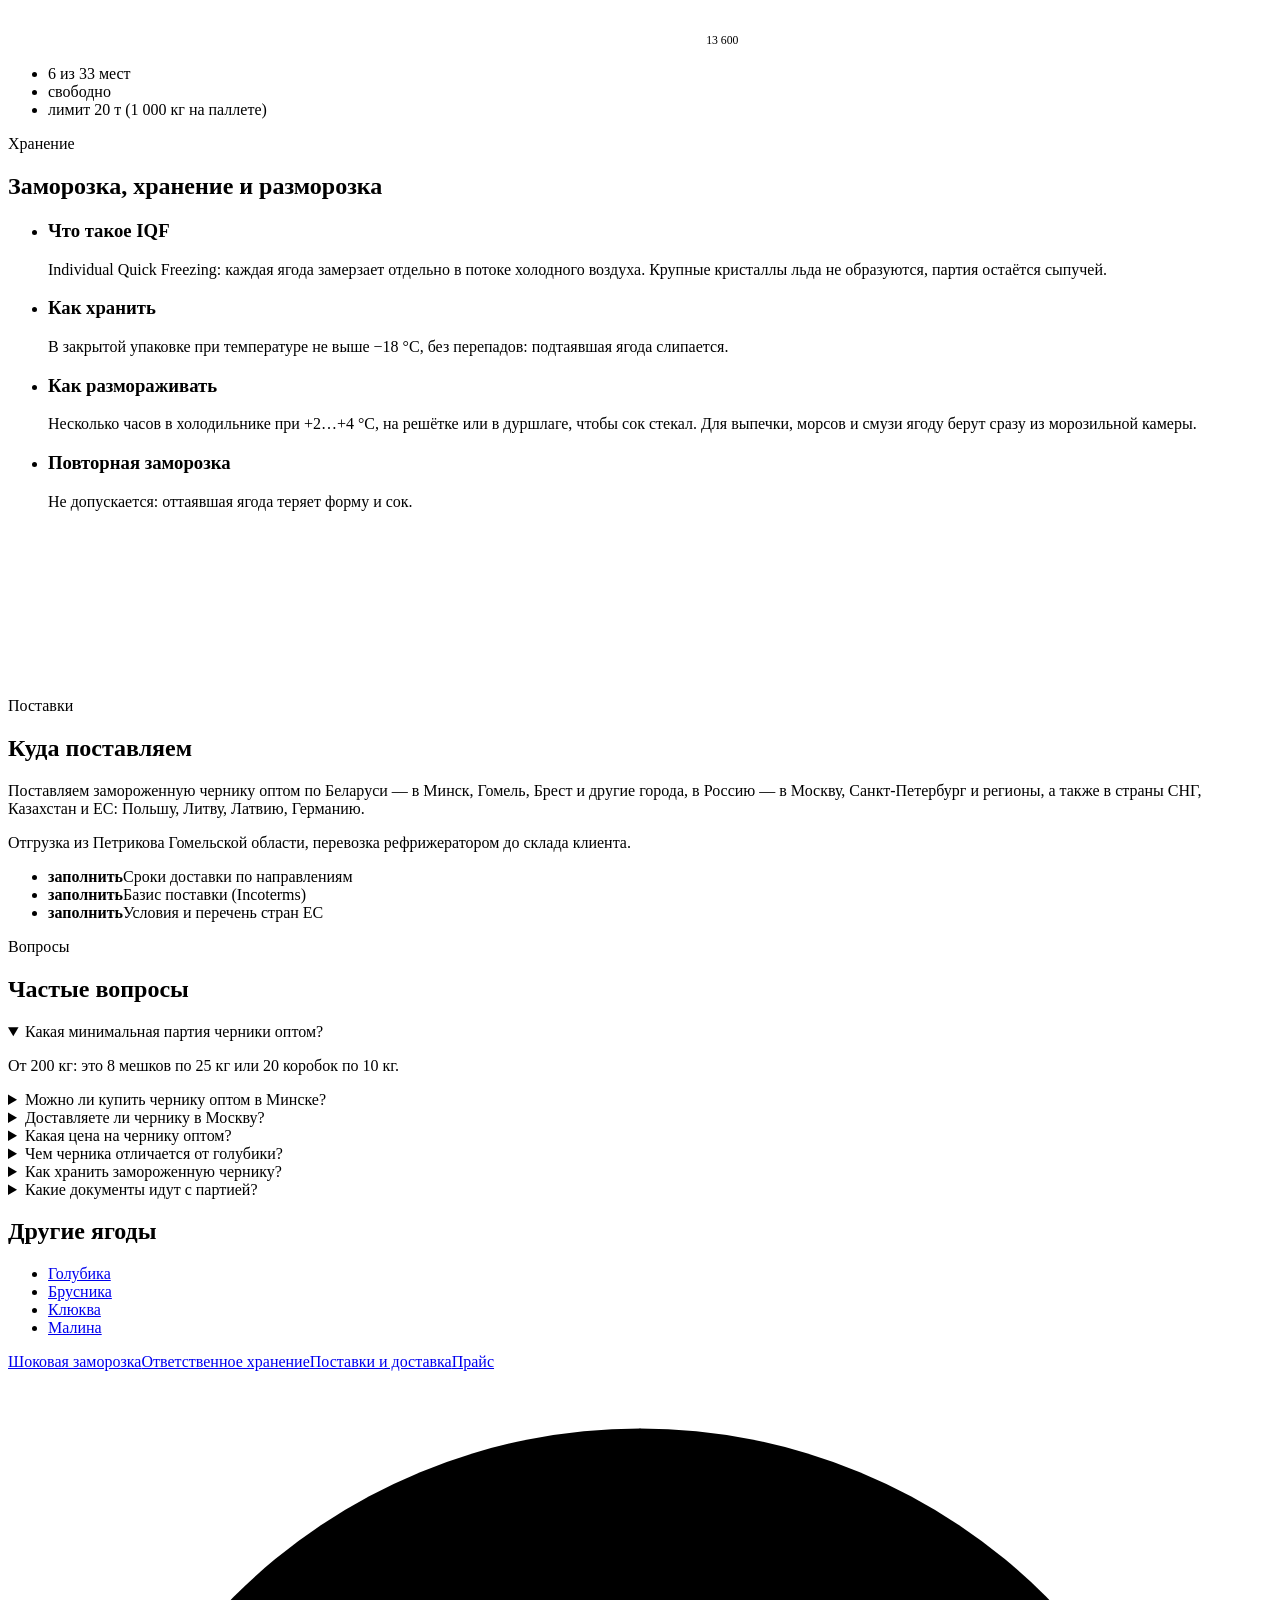
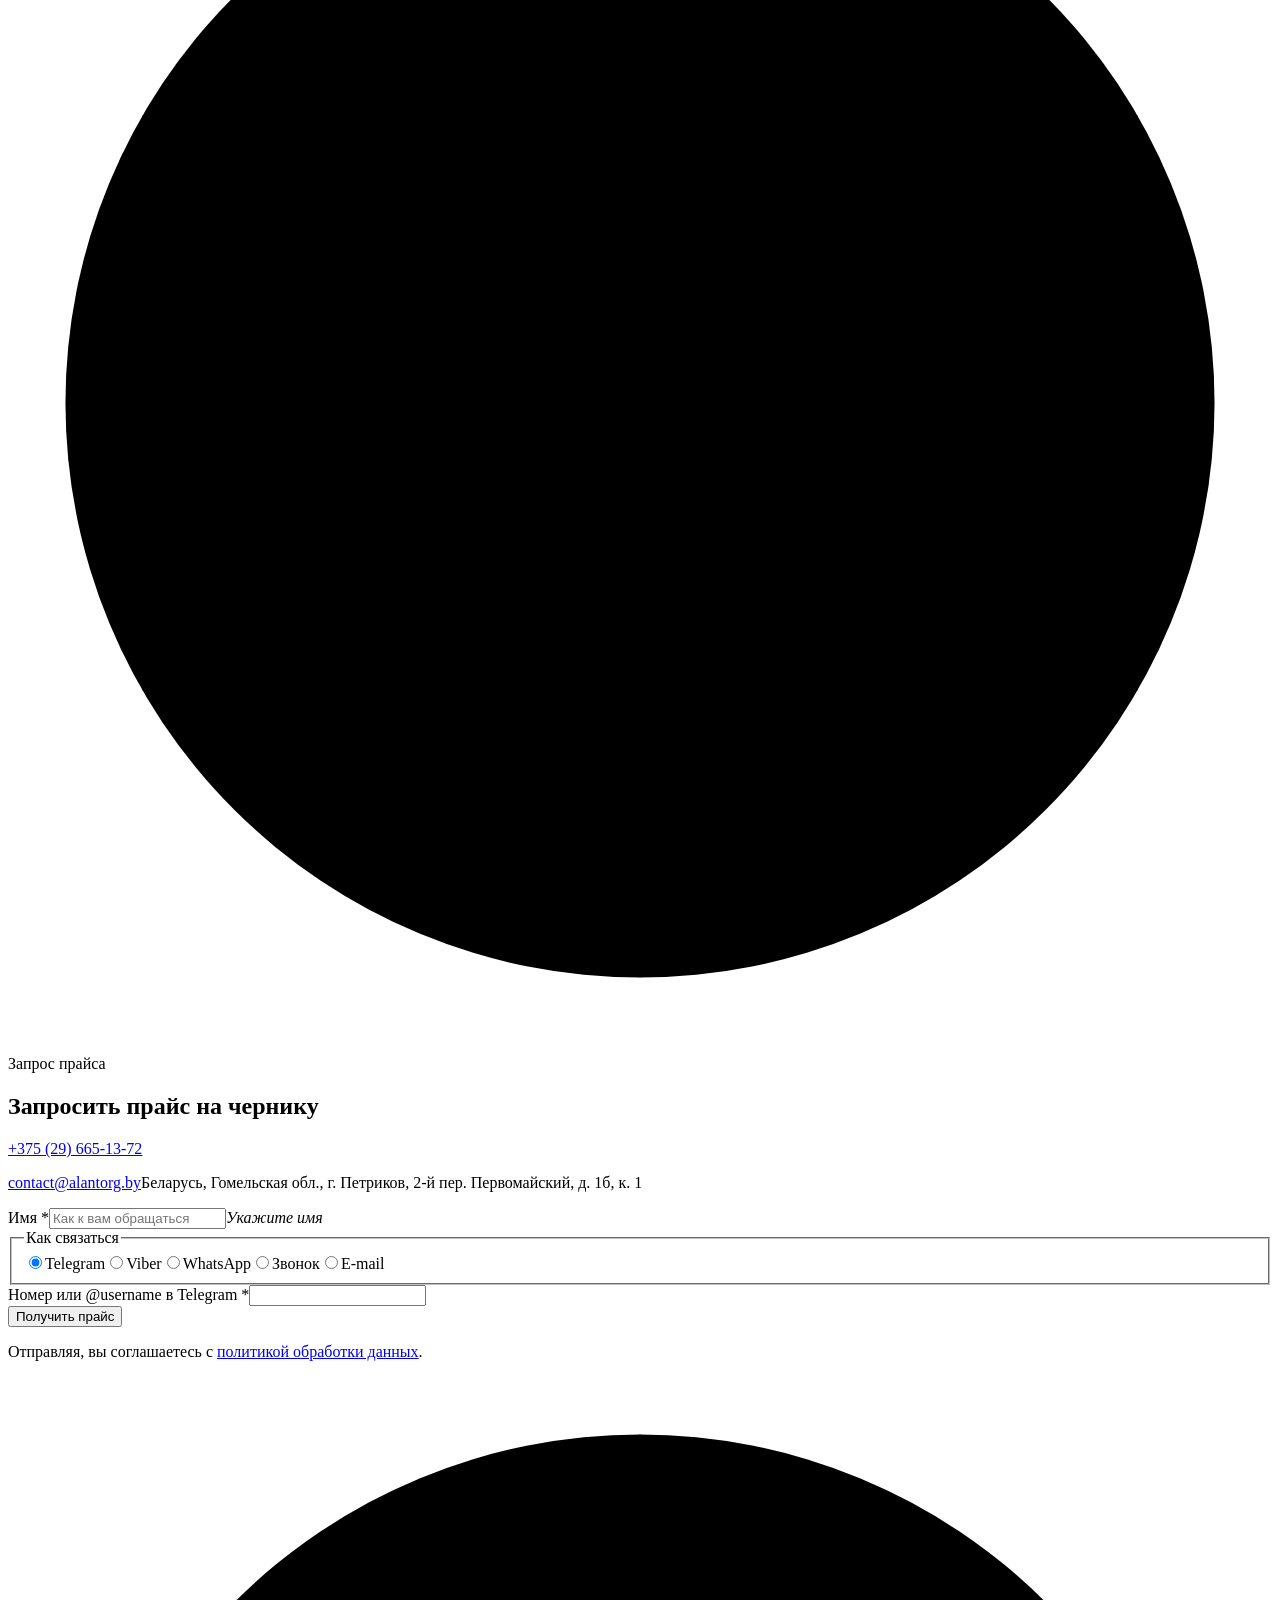
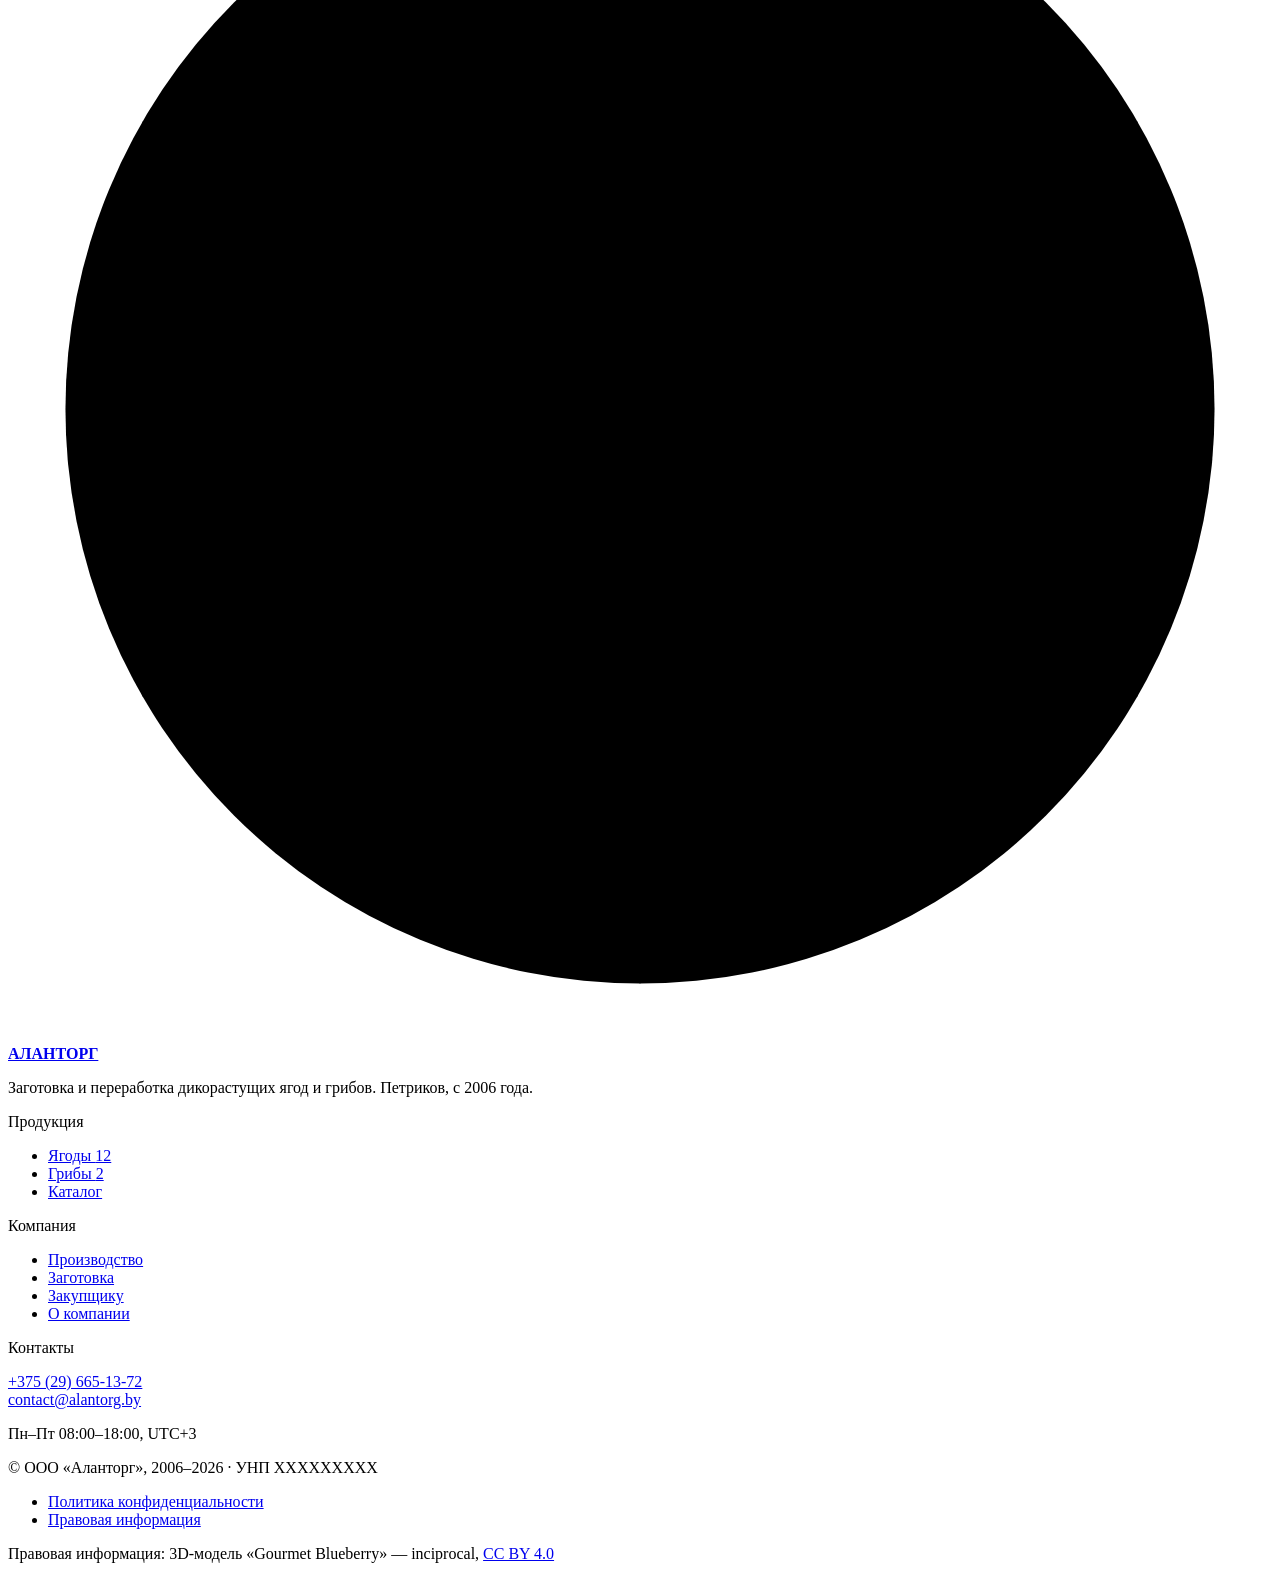
==== commit d36faf20: "Preview: redesigned product page template Co-Authored-By: Claude Opus 5.5 <noreply@anthropic.com>" ====
--- a/catalog/yagody/chernika/index.html
+++ b/catalog/yagody/chernika/index.html
@@ -6,4 +6,4 @@
         // Safety net: if the page scripts never load, nothing stays hidden.
         setTimeout(function () { if (!window.__siteReady) r.classList.remove('rvon'); }, 4000);
       })(document.documentElement);
-    </script><title>Черника замороженная оптом: Минск, Москва, СНГ | Аланторг</title><meta name="description" content="Черника IQF оптом от 200 кг: крафт-мешок 25 кг, короб 10 кг. Поставки по Беларуси, в Москву, СПб, СНГ и ЕС при -18 °C. Прайс по запросу."><link rel="canonical" href="https://alantorg.by/alantorg-preview/catalog/yagody/chernika/"><link rel="alternate" hreflang="ru" href="https://alantorg.by/alantorg-preview/catalog/yagody/chernika/"><link rel="alternate" hreflang="x-default" href="https://alantorg.by/alantorg-preview/catalog/yagody/chernika/"><meta property="og:type" content="product"><meta property="og:site_name" content="Аланторг"><meta property="og:title" content="Черника замороженная оптом: Минск, Москва, СНГ | Аланторг"><meta property="og:description" content="Черника IQF оптом от 200 кг: крафт-мешок 25 кг, короб 10 кг. Поставки по Беларуси, в Москву, СПб, СНГ и ЕС при -18 °C. Прайс по запросу."><meta property="og:url" content="https://alantorg.by/alantorg-preview/catalog/yagody/chernika/"><meta property="og:locale" content="ru_RU"><meta property="og:image" content="https://alantorg.by/alantorg-preview/_astro/fresh.FnI-sVRC_1FREBl.jpeg"><meta property="og:image:width" content="1200"><meta property="og:image:height" content="630"><meta property="og:image:alt" content="Ягода черники крупным планом на тёмном фоне"><meta name="twitter:card" content="summary_large_image"><meta name="twitter:title" content="Черника замороженная оптом: Минск, Москва, СНГ | Аланторг"><meta name="twitter:description" content="Черника IQF оптом от 200 кг: крафт-мешок 25 кг, короб 10 кг. Поставки по Беларуси, в Москву, СПб, СНГ и ЕС при -18 °C. Прайс по запросу."><meta name="twitter:image" content="https://alantorg.by/alantorg-preview/_astro/fresh.FnI-sVRC_1FREBl.jpeg"><script type="application/ld+json">{"@context":"https://schema.org","@type":"Product","@id":"https://alantorg.by/alantorg-preview/catalog/yagody/chernika/#product","name":"Черника замороженная (IQF)","description":"Дикорастущая черника быстрой заморозки IQF, оптом от 200 кг, крафт-мешок 25 кг или коробка 10 кг, хранение и перевозка при −18 °C.","image":"https://alantorg.by/alantorg-preview/_astro/fresh.FnI-sVRC_1IXDC2.webp","url":"https://alantorg.by/alantorg-preview/catalog/yagody/chernika/","category":"Замороженные ягоды","brand":{"@type":"Brand","name":"Аланторг"},"manufacturer":{"@id":"https://alantorg.by/#organization"},"additionalProperty":[{"@type":"PropertyValue","name":"Фасовка","value":"Крафт-мешок 25 кг или коробка 10 кг"},{"@type":"PropertyValue","name":"Хранение и перевозка","value":"−18 °C"}]}</script><script type="application/ld+json">{"@context":"https://schema.org","@type":"FAQPage","mainEntity":[{"@type":"Question","name":"Какая минимальная партия черники оптом?","acceptedAnswer":{"@type":"Answer","text":"От 200 кг: это 8 мешков по 25 кг или 20 коробок по 10 кг."}},{"@type":"Question","name":"Можно ли купить чернику оптом в Минске?","acceptedAnswer":{"@type":"Answer","text":"Да. Поставляем замороженную чернику по всей Беларуси, включая Минск, Гомель и Брест, партиями от 200 кг. Доставка рефрижератором при −18 °C до склада клиента."}},{"@type":"Question","name":"Доставляете ли чернику в Москву?","acceptedAnswer":{"@type":"Answer","text":"Да. Поставляем чернику в Россию: в Москву, Санкт-Петербург и регионы. Перевозка рефрижератором при −18 °C до склада клиента."}},{"@type":"Question","name":"Какая цена на чернику оптом?","acceptedAnswer":{"@type":"Answer","text":"Цена индивидуальная и зависит от объёма и условий поставки. Прайс-лист отправляем по запросу."}},{"@type":"Question","name":"Чем черника отличается от голубики?","acceptedAnswer":{"@type":"Answer","text":"Это разные ягоды. Черника растёт в лесу низким кустарничком, ягода мелкая, с красно-фиолетовой мякотью, которая окрашивает продукт. Голубика крупнее, мякоть у неё светлая, а садовые сорта растут высокими кустами."}},{"@type":"Question","name":"Как хранить замороженную чернику?","acceptedAnswer":{"@type":"Answer","text":"В закрытой упаковке при температуре не выше −18 °C, без перепадов. Повторное замораживание не допускается."}}]}</script><script type="application/ld+json">{"@context":"https://schema.org","@type":"BreadcrumbList","itemListElement":[{"@type":"ListItem","position":1,"name":"Главная","item":"https://alantorg.by/"},{"@type":"ListItem","position":2,"name":"Каталог","item":"https://alantorg.by/catalog/"},{"@type":"ListItem","position":3,"name":"Ягоды","item":"https://alantorg.by/catalog/yagody/"},{"@type":"ListItem","position":4,"name":"Черника"}]}</script><meta name="theme-color" content="#0a1520"><meta name="format-detection" content="telephone=no"><link rel="icon" href="/alantorg-preview/favicon.svg" type="image/svg+xml"><link rel="icon" href="/alantorg-preview/favicon-32.png" sizes="32x32" type="image/png"><link rel="apple-touch-icon" href="/alantorg-preview/apple-touch-icon.png"><link rel="manifest" href="/alantorg-preview/site.webmanifest"><link rel="preload" href="/alantorg-preview/_astro/inter-cyrillic-wght-normal.DqGufNeO.woff2" as="font" type="font/woff2" crossorigin><link rel="preload" href="/alantorg-preview/_astro/inter-tight-cyrillic-wght-normal.BS41q_Tv.woff2" as="font" type="font/woff2" crossorigin><link rel="sitemap" href="/alantorg-preview/sitemap-index.xml"><meta name="generator" content="Astro v7.4.2"><link rel="stylesheet" href="/alantorg-preview/_astro/BaseLayout.DonfkQ5A.css"><link rel="stylesheet" href="/alantorg-preview/_astro/index.DdTfcfpU.css"><script type="module" src="/alantorg-preview/_astro/page.BsuiZEAU.js"></script></head><body><svg width="0" height="0" style="position:absolute" aria-hidden="true"><symbol id="i-tg" viewBox="0 0 24 24"><path d="M20.6 4.3 3.4 11c-.8.3-.8 1.4 0 1.7l4.2 1.4 1.6 5c.2.6 1 .8 1.5.3l2.4-2.3 4.4 3.2c.6.4 1.3.1 1.5-.6l2.9-13.6c.2-.8-.6-1.5-1.3-1.1Z" fill="none" stroke="currentColor" stroke-width="1.5" stroke-linejoin="round"></path><path d="m7.6 14.1 9.3-6.2-6.6 6.9-.4 3.3" fill="none" stroke="currentColor" stroke-width="1.5" stroke-linejoin="round"></path></symbol><symbol id="i-wa" viewBox="0 0 24 24"><path d="M12 3.2a8.8 8.8 0 0 0-7.6 13.2L3.2 20.8l4.5-1.2A8.8 8.8 0 1 0 12 3.2Z" fill="none" stroke="currentColor" stroke-width="1.5" stroke-linejoin="round"></path><path d="M9.1 7.8c-.3 0-.8.1-1 .6-.4.8-.3 2 .6 3.4 1 1.5 2.3 2.6 3.9 3.2 1.2.5 2.2.3 2.7-.4.3-.4.3-.8.1-1l-1.5-.8c-.3-.1-.5 0-.7.2l-.5.6c-.9-.4-1.8-1.2-2.3-2.1l.5-.5c.2-.2.2-.4.1-.7l-.7-1.6c-.1-.2-.3-.3-.6-.3h-.6Z" fill="currentColor"></path></symbol><symbol id="i-vb" viewBox="0 0 24 24"><path d="M12 3c-5.2 0-8.2 1.9-8.2 7.4 0 3.2 1.1 5.2 3.2 6.3V20.6l2.9-2.7c.7.1 1.4.1 2.1.1 5.2 0 8.2-1.9 8.2-7.6C20.2 4.9 17.2 3 12 3Z" fill="none" stroke="currentColor" stroke-width="1.5" stroke-linejoin="round"></path><path d="M9.5 7.3c-.5 0-1 .4-1 .9.1 2.9 2.5 5.4 5.4 5.6.5 0 .9-.4.9-.9v-.7c0-.3-.2-.5-.4-.6l-1.1-.4c-.2-.1-.5 0-.6.2l-.4.5c-.9-.4-1.6-1.1-2-2l.5-.4c.2-.2.3-.4.2-.6l-.4-1.1c-.1-.3-.3-.5-.6-.5H9.5Z" fill="currentColor"></path><path d="M13.4 6.4a3.2 3.2 0 0 1 2.7 2.7M13.4 4.7a4.9 4.9 0 0 1 4.4 4.4" fill="none" stroke="currentColor" stroke-width="1.3" stroke-linecap="round"></path></symbol><symbol id="i-logo" viewBox="0 0 32 32"><path d="M16 1.3 28.7 8.65v14.7L16 30.7 3.3 23.35V8.65Z" fill="none" stroke="currentColor" stroke-width="1.5" stroke-linejoin="round"></path><path d="M8.2 23.2 16 9.7l7.8 13.5" fill="none" stroke="currentColor" stroke-width="2" stroke-linejoin="miter"></path><path d="M11.1 18.2h9.8" stroke="currentColor" stroke-width="1.5"></path><circle cx="16" cy="18.2" r="2.1" fill="#8cc8f0"></circle></symbol></svg><header class="hdr hdr--page is-solid" data-hdr><div class="nav"><div class="wrap nav__in"><a class="logo" href="/alantorg-preview/" aria-label="Аланторг — на главную"><b>АЛАНТОРГ</b></a><nav class="menu" aria-label="Основная навигация"><ul><li><a href="/alantorg-preview/#products">Продукция</a></li><li><a href="/alantorg-preview/#production">Производство</a></li><li><a href="/alantorg-preview/#sourcing">Заготовка</a></li><li><a href="/alantorg-preview/#buyer">Закупщику</a></li><li><a href="/alantorg-preview/#contact">Контакты</a></li></ul></nav><div class="lang nav__lang" role="group" aria-label="Язык сайта"><button type="button" aria-pressed="true">RU</button><button type="button" aria-pressed="false" data-lang-stub>EN</button><button type="button" aria-pressed="false" data-lang-stub>PL</button></div><div class="nav__msg"><a href="https://t.me/alantorg_xxx" target="_blank" rel="noopener" aria-label="Telegram" data-todo="Ссылка Telegram"><svg aria-hidden="true"><use href="#i-tg"></use></svg></a><a href="viber://chat?number=%2B375XXXXXXXXX" aria-label="Viber" data-todo="Ссылка Viber"><svg aria-hidden="true"><use href="#i-vb"></use></svg></a><a href="https://wa.me/375XXXXXXXXX" target="_blank" rel="noopener" aria-label="WhatsApp" data-todo="Ссылка WhatsApp"><svg aria-hidden="true"><use href="#i-wa"></use></svg></a></div><a class="btn btn--light nav__cta" href="#zapros">Запросить прайс</a><button class="burger" type="button" aria-label="Меню" aria-expanded="false" data-burger><span></span><span></span></button></div></div><div class="mnav" data-mnav><div class="mnav__in"><ul class="mnav__list"><li><a href="/alantorg-preview/#products">Продукция <span class="mono">14</span></a></li><li><a href="/alantorg-preview/#production">Производство</a></li><li><a href="/alantorg-preview/#sourcing">Заготовка</a></li><li><a href="/alantorg-preview/#buyer">Закупщику</a></li><li><a href="/alantorg-preview/#contact">Контакты</a></li></ul><div class="mnav__foot"><a href="tel:+375296651372">+375&nbsp;(29)&nbsp;665-13-72</a><a href="mailto:contact@alantorg.by">contact@alantorg.by</a><p class="mnav__msg"><a href="https://t.me/alantorg_xxx" target="_blank" rel="noopener" data-todo="Ссылка Telegram"><svg aria-hidden="true"><use href="#i-tg"></use></svg>Telegram</a><a href="viber://chat?number=%2B375XXXXXXXXX" data-todo="Ссылка Viber"><svg aria-hidden="true"><use href="#i-vb"></use></svg>Viber</a><a href="https://wa.me/375XXXXXXXXX" target="_blank" rel="noopener" data-todo="Ссылка WhatsApp"><svg aria-hidden="true"><use href="#i-wa"></use></svg>WhatsApp</a></p><div class="lang" role="group" aria-label="Язык сайта"><button type="button" aria-pressed="true">RU</button><button type="button" aria-pressed="false" data-lang-stub>EN</button><button type="button" aria-pressed="false" data-lang-stub>PL</button></div><a class="btn btn--light btn--lg" href="#zapros">Запросить прайс</a></div></div></div></header><main id="top"><section class="sec pd-top"><div class="wrap"><nav class="crumbs" aria-label="Хлебные крошки"><ol><li><a href="/alantorg-preview/">Главная</a></li><li><a href="/alantorg-preview/catalog/" data-stub>Каталог</a></li><li><a href="/alantorg-preview/catalog/yagody/" data-stub>Ягоды</a></li><li><span aria-current="page">Черника</span></li></ol></nav><div class="g12 pd-top__g"><div class="pd-top__copy"><h1 class="pd-top__h">Черника замороженная оптом</h1><p class="pd-top__lead">ООО «Аланторг» поставляет замороженную дикорастущую чернику IQF оптом от 200 кг, в крафт-мешках 25 кг или коробках 10 кг. Ягоду очищаем и замораживаем на собственной тоннельной линии 4 т/ч, без консервантов и добавок. Подходит производствам, кондитерским, производителям напитков, HoReCa и перепродаже. Хранение и доставка при −18 °C.</p><div class="pd-top__cta"><a class="btn btn--dark btn--lg" href="#zapros">Запросить цену<i></i></a><a class="pd-top__tel" href="tel:+375296651372">+375&nbsp;(29)&nbsp;665-13-72</a></div><p class="pd-top__todo"><span class="todo" data-todo="Telegram, Viber, WhatsApp: ссылки"><b>заполнить</b>Telegram, Viber, WhatsApp: ссылки</span></p></div><figure class="shot pd-top__fig"><img src="/alantorg-preview/_astro/fresh.FnI-sVRC_ZVdvb7.webp" srcset="/alantorg-preview/_astro/fresh.FnI-sVRC_2ijLpv.webp 640w, /alantorg-preview/_astro/fresh.FnI-sVRC_RMTzB.webp 960w, /alantorg-preview/_astro/fresh.FnI-sVRC_mQOMq.webp 1280w" sizes="(max-width: 1023px) 100vw, 50vw" alt="Ягода черники крупным планом на тёмном фоне" loading="eager" fetchpriority="high" decoding="async" width="1600" height="2000"><figcaption class="shot__cap mono"><em>Vaccinium myrtillus</em></figcaption></figure></div></div></section><section class="sec pd-sec" id="spec" aria-labelledby="spec-h"><div class="wrap"><div class="rule" aria-hidden="true"></div><div class="g12"><header class="pd-h"><p class="lbl sh__n">01 / Характеристики</p><h2 class="h2" id="spec-h">Спецификация</h2></header><table class="pd-t pd-body"><tbody><tr><th scope="row">Продукт</th><td>Черника быстрозамороженная (IQF)</td></tr><tr><th scope="row">Ботаническое название</th><td>Vaccinium myrtillus</td></tr><tr><th scope="row">Состав</th><td>Черника. Без ГМО, консервантов и искусственных добавок</td></tr><tr><th scope="row">Происхождение</th><td>Дикорастущая лесная ягода<span class="todo" data-todo="Регион заготовки черники"><b>заполнить</b>Регион заготовки черники</span></td></tr><tr><th scope="row">Сорт и партия</th><td><span class="todo" data-todo="Сорт, обозначение партии"><b>заполнить</b>Сорт, обозначение партии</span></td></tr><tr><th scope="row">Калибр</th><td><span class="todo" data-todo="Калибр, мм"><b>заполнить</b>Калибр, мм</span></td></tr><tr><th scope="row">Форма</th><td><span class="todo" data-todo="Форма: целая, дроблёная"><b>заполнить</b>Форма: целая, дроблёная</span></td></tr><tr><th scope="row">Фасовка</th><td>Крафт-мешок 25 кг или коробка 10 кг</td></tr><tr><th scope="row">Хранение и перевозка</th><td>−18 °C</td></tr><tr><th scope="row">Срок годности</th><td><span class="todo" data-todo="Срок годности, мес."><b>заполнить</b>Срок годности, мес.</span></td></tr><tr><th scope="row">Сезон сбора</th><td>Июль – август</td></tr><tr><th scope="row">Пищевая ценность на 100 г</th><td>Белки 1 г, жиры 0,5 г, углеводы 7,5 г, 40 ккал</td></tr><tr><th scope="row">ТУ / ГОСТ</th><td><span class="todo" data-todo="Номер ТУ или ГОСТ"><b>заполнить</b>Номер ТУ или ГОСТ</span></td></tr></tbody></table></div></div></section><section class="sec sec--mist pd-sec" id="opt" aria-labelledby="opt-h"><div class="wrap"><div class="rule" aria-hidden="true"></div><div class="g12"><header class="pd-h"><p class="lbl sh__n">02 / Условия опта</p><h2 class="h2" id="opt-h">Партия и&nbsp;условия</h2><p class="pd-moq"><span class="v">200<u>кг</u></span><span class="pd-moq__s">минимальная партия: 8 мешков или 20 коробок</span></p></header><table class="pd-t pd-body"><tbody><tr><th scope="row">Цена</th><td>Индивидуальная: зависит от объёма и условий поставки. Прайс-лист отправляем по запросу<span class="todo" data-todo="Публиковать ли цену «от X за кг»"><b>заполнить</b>Публиковать ли цену «от X за кг»</span></td></tr><tr><th scope="row">Отсрочка платежа</th><td><span class="todo" data-todo="Условия отсрочки, дней"><b>заполнить</b>Условия отсрочки, дней</span></td></tr><tr><th scope="row">Образцы</th><td><span class="todo" data-todo="Образцы: объём, порядок выдачи"><b>заполнить</b>Образцы: объём, порядок выдачи</span></td></tr><tr><th scope="row">Сертификаты</th><td><span class="todo" data-todo="Сертификаты: названия, номера, сроки"><b>заполнить</b>Сертификаты: названия, номера, сроки</span></td></tr><tr><th scope="row">Лабораторные испытания</th><td><span class="todo" data-todo="Протоколы испытаний партии"><b>заполнить</b>Протоколы испытаний партии</span></td></tr><tr><th scope="row">Радиологический контроль</th><td><span class="todo" data-todo="Радиологический контроль: лаборатория, периодичность"><b>заполнить</b>Радиологический контроль: лаборатория, периодичность</span></td></tr></tbody></table></div></div></section><section class="sec pd-sec" id="use" aria-labelledby="use-h"><div class="wrap"><div class="rule" aria-hidden="true"></div><div class="g12"><header class="pd-h"><p class="lbl sh__n">03 / Применение</p><h2 class="h2" id="use-h">Где используют</h2></header><dl class="pd-rows pd-body"><div><dt>Выпечка и кондитерские изделия</dt><dd>Начинки, пироги, муссы и кремы. В тесто ягоду вводят без разморозки; тёмный сок окрашивает тесто и крем, это учитывают в рецептуре.</dd></div><div><dt>Напитки</dt><dd>Морсы, соки, нектары, кисели и смузи. Черника даёт насыщенный тёмно-фиолетовый цвет и кисло-сладкий вкус.</dd></div><div><dt>Молочная продукция и мороженое</dt><dd>Йогурты, творожные десерты, наполнители, сорбеты и мороженое.</dd></div><div><dt>HoReCa</dt><dd>Десерты, завтраки и соусы к мясу и дичи. Сыпучая ягода позволяет брать точную порцию, не размораживая всю упаковку.</dd></div><div><dt>Джемы и варенье</dt><dd>Варенье, джемы, конфитюры и термостабильные начинки.</dd></div></dl></div></div></section><section class="sec sec--mist pd-sec" id="syrye" aria-labelledby="src-h"><div class="wrap"><div class="rule" aria-hidden="true"></div><div class="g12 pd-src"><figure class="shot pd-src__fig"><img src="/alantorg-preview/_astro/macro.BDqOS7cP_1Hbruk.webp" srcset="/alantorg-preview/_astro/macro.BDqOS7cP_m1Cy0.webp 480w, /alantorg-preview/_astro/macro.BDqOS7cP_Zl4uwF.webp 800w" sizes="(max-width: 1023px) 100vw, 33vw" alt="Ягода черники, покрытая инеем, крупным планом" loading="lazy" decoding="async" width="1600" height="2000"></figure><div class="pd-src__b"><p class="lbl sh__n">04 / Сырьё</p><h2 class="h2" id="src-h">Лесная ягода, а не садовая</h2><p class="pd-p">Черника обыкновенная — лесной кустарничек высотой 15–40 см. Растёт в хвойных и смешанных лесах умеренной зоны Евразии, в Беларуси — в сосняках и ельниках, в том числе на Полесье. Промышленных плантаций у этого вида почти нет, поэтому в переработку идёт лесной сбор.</p><p class="pd-p">Сбор начинается в конце июня и идёт весь июль и август, сроки сдвигаются с погодой. Сырьё компания заготавливает в 9 регионах Беларуси и России.</p><table class="pd-t pd-t--cmp"><thead><tr><td></td><th scope="col">Черника</th><th scope="col">Голубика</th></tr></thead><tbody><tr><th scope="row">Растение</th><td>Лесной кустарничек 15–40 см</td><td>Садовый куст до 2 м, болотная форма до 1 м</td></tr><tr><th scope="row">Ягода</th><td>Мелкая, сине-чёрная</td><td>Крупнее, голубовато-синяя</td></tr><tr><th scope="row">Мякоть и сок</th><td>Красно-фиолетовые, окрашивают продукт</td><td>Мякоть светлая, сок почти не красит</td></tr><tr><th scope="row">Вкус</th><td>Насыщенный, кисло-сладкий</td><td>Мягкий, сладковатый</td></tr><tr><th scope="row">В производстве</th><td>Цвет и вкус начинок и напитков</td><td>Форма ягоды в топпингах и десертах</td></tr></tbody></table></div></div></div></section><section class="sec pd-sec" id="hranenie" aria-labelledby="stor-h"><div class="wrap"><div class="rule" aria-hidden="true"></div><div class="g12"><header class="pd-h"><p class="lbl sh__n">05 / Хранение</p><h2 class="h2" id="stor-h">Заморозка, хранение и разморозка</h2></header><dl class="pd-rows pd-body"><div><dt>Что такое IQF</dt><dd>Individual Quick Freezing: каждая ягода замерзает отдельно в потоке холодного воздуха. Крупные кристаллы льда не образуются, партия остаётся сыпучей.</dd></div><div><dt>Как хранить</dt><dd>В закрытой упаковке при температуре не выше −18 °C, без перепадов: подтаявшая ягода слипается.</dd></div><div><dt>Как размораживать</dt><dd>Несколько часов в холодильнике при +2…+4 °C, на решётке или в дуршлаге, чтобы сок стекал. Для выпечки, морсов и смузи ягоду берут сразу из морозильной камеры.</dd></div><div><dt>Повторная заморозка</dt><dd>Не допускается: оттаявшая ягода теряет форму и сок.</dd></div></dl></div></div></section><section class="sec sec--dark mat pd-sec" id="postavki" aria-labelledby="sup-h"><div class="lattice" aria-hidden="true"></div><div class="wrap"><div class="rule" aria-hidden="true"></div><div class="g12"><header class="pd-h"><p class="lbl sh__n">06 / Поставки</p><h2 class="h2" id="sup-h">Куда поставляем</h2></header><div class="pd-body pd-sup"><p class="pd-sup__l">Поставляем замороженную чернику оптом по Беларуси — в Минск, Гомель, Брест и другие города, в Россию — в Москву, Санкт-Петербург и регионы, а также в страны СНГ, Казахстан и ЕС: Польшу, Литву, Латвию, Германию.</p><p class="pd-p">Отгрузка из Петрикова Гомельской области, перевозка рефрижератором до склада клиента.<span class="todo" data-todo="Сроки доставки по направлениям"><b>заполнить</b>Сроки доставки по направлениям</span><span class="todo" data-todo="Базис поставки (Incoterms)"><b>заполнить</b>Базис поставки (Incoterms)</span><span class="todo" data-todo="Условия и перечень стран ЕС"><b>заполнить</b>Условия и перечень стран ЕС</span></p></div></div></div></section><section class="sec pd-sec" id="faq" aria-labelledby="faq-h"><div class="wrap"><div class="rule" aria-hidden="true"></div><div class="g12"><header class="pd-h"><p class="lbl sh__n">07 / Вопросы</p><h2 class="h2" id="faq-h">Частые вопросы</h2></header><dl class="pd-rows pd-rows--faq pd-body"><div><dt>Какая минимальная партия черники оптом?</dt><dd>От 200 кг: это 8 мешков по 25 кг или 20 коробок по 10 кг.</dd></div><div><dt>Можно ли купить чернику оптом в Минске?</dt><dd>Да. Поставляем замороженную чернику по всей Беларуси, включая Минск, Гомель и Брест, партиями от 200 кг. Доставка рефрижератором при −18 °C до склада клиента.<span class="todo" data-todo="Самовывоз из Петрикова: да или нет"><b>заполнить</b>Самовывоз из Петрикова: да или нет</span></dd></div><div><dt>Доставляете ли чернику в Москву?</dt><dd>Да. Поставляем чернику в Россию: в Москву, Санкт-Петербург и регионы. Перевозка рефрижератором при −18 °C до склада клиента.<span class="todo" data-todo="Срок доставки до Москвы"><b>заполнить</b>Срок доставки до Москвы</span></dd></div><div><dt>Какая цена на чернику оптом?</dt><dd>Цена индивидуальная и зависит от объёма и условий поставки. Прайс-лист отправляем по запросу.</dd></div><div><dt>Чем черника отличается от голубики?</dt><dd>Это разные ягоды. Черника растёт в лесу низким кустарничком, ягода мелкая, с красно-фиолетовой мякотью, которая окрашивает продукт. Голубика крупнее, мякоть у неё светлая, а садовые сорта растут высокими кустами.</dd></div><div><dt>Как хранить замороженную чернику?</dt><dd>В закрытой упаковке при температуре не выше −18 °C, без перепадов. Повторное замораживание не допускается.</dd></div><div><dt>Какие документы идут с партией?</dt><dd><span class="todo" data-todo="Документы на партию: перечень, порядок выдачи"><b>заполнить</b>Документы на партию: перечень, порядок выдачи</span></dd></div></dl></div></div></section><section class="sec sec--mist pd-sec" id="rel" aria-labelledby="rel-h"><div class="wrap"><div class="rule" aria-hidden="true"></div><h2 class="visually-hidden" id="rel-h">Смотрите также</h2><div class="g12 pd-rel"><nav class="pd-rel__c" aria-label="Другие ягоды"><p class="lbl">Другие ягоды</p><ul><li><a href="/alantorg-preview/catalog/yagody/golubika/" data-stub>Голубика<span class="pd-rel__go" aria-hidden="true"></span></a></li><li><a href="/alantorg-preview/catalog/yagody/brusnika/" data-stub>Брусника<span class="pd-rel__go" aria-hidden="true"></span></a></li><li><a href="/alantorg-preview/catalog/yagody/klyukva/" data-stub>Клюква<span class="pd-rel__go" aria-hidden="true"></span></a></li></ul></nav><nav class="pd-rel__c" aria-label="Для производства"><p class="lbl">Для производства</p><ul><li><a href="/alantorg-preview/catalog/yagody/" data-stub>Все замороженные ягоды</a></li><li><a href="/alantorg-preview/b2b/konditerskie-i-pekarni/" data-stub>Ягоды для кондитерских и пекарен</a></li><li><a href="/alantorg-preview/b2b/napitki-i-soki/" data-stub>Ягоды для соков и морсов</a></li></ul></nav><nav class="pd-rel__c" aria-label="Услуги и условия"><p class="lbl">Услуги и условия</p><ul><li><a href="/alantorg-preview/uslugi/shokovaya-zamorozka/" data-stub>Шоковая заморозка</a></li><li><a href="/alantorg-preview/uslugi/hranenie/" data-stub>Ответственное хранение</a></li><li><a href="/alantorg-preview/dostavka/" data-stub>Поставки и доставка</a></li><li><a href="/alantorg-preview/price/" data-stub>Прайс</a></li></ul></nav><nav class="pd-rel__c" aria-label="Полезно знать"><p class="lbl">Полезно знать</p><ul><li><a href="/alantorg-preview/blog/chernika-ili-golubika/" data-stub>Черника или голубика</a></li><li><a href="/alantorg-preview/blog/polza-zamorozhennyh-yagod/" data-stub>Польза замороженных ягод</a></li><li><a href="/alantorg-preview/zakupka/" data-stub>Сдать ягоду нам</a></li></ul></nav></div></div></section><section class="sec sec--dark mat cta-sec" id="zapros"><div class="lattice" aria-hidden="true"></div><svg class="geo geo--cta" data-crystal="cta" viewBox="-110 -110 220 220" aria-hidden="true"><circle class="gc" r="100" pathLength="1"/><circle class="gc" r="62" pathLength="1"/><circle class="gc" r="24" pathLength="1"/><path class="ga" pathLength="1" d="M0 -100L86.6 -50L86.6 50L0 100L-86.6 50L-86.6 -50Z"/><path class="gc" pathLength="1" d="M31 -53.69L62 0L31 53.69L-31 53.69L-62 0L-31 -53.69Z"/><path class="gc" pathLength="1" d="M0 108L0 -108"/><path class="gc" pathLength="1" d="M-93.53 54L93.53 -54"/><path class="gc" pathLength="1" d="M-93.53 -54L93.53 54"/><path class="gk" d="M100 0L104 0M99.62 8.72L101.41 8.87M98.48 17.36L100.25 17.68M96.59 25.88L98.33 26.35M93.97 34.2L95.66 34.82M90.63 42.26L92.26 43.02M86.6 50L90.07 52M81.92 57.36L83.39 58.39M76.6 64.28L77.98 65.44M70.71 70.71L71.98 71.98M64.28 76.6L65.44 77.98M57.36 81.92L58.39 83.39M50 86.6L52 90.07M42.26 90.63L43.02 92.26M34.2 93.97L34.82 95.66M25.88 96.59L26.35 98.33M17.36 98.48L17.68 100.25M8.72 99.62L8.87 101.41M0 100L0 104M-8.72 99.62L-8.87 101.41M-17.36 98.48L-17.68 100.25M-25.88 96.59L-26.35 98.33M-34.2 93.97L-34.82 95.66M-42.26 90.63L-43.02 92.26M-50 86.6L-52 90.07M-57.36 81.92L-58.39 83.39M-64.28 76.6L-65.44 77.98M-70.71 70.71L-71.98 71.98M-76.6 64.28L-77.98 65.44M-81.92 57.36L-83.39 58.39M-86.6 50L-90.07 52M-90.63 42.26L-92.26 43.02M-93.97 34.2L-95.66 34.82M-96.59 25.88L-98.33 26.35M-98.48 17.36L-100.25 17.68M-99.62 8.72L-101.41 8.87M-100 0L-104 0M-99.62 -8.72L-101.41 -8.87M-98.48 -17.36L-100.25 -17.68M-96.59 -25.88L-98.33 -26.35M-93.97 -34.2L-95.66 -34.82M-90.63 -42.26L-92.26 -43.02M-86.6 -50L-90.07 -52M-81.92 -57.36L-83.39 -58.39M-76.6 -64.28L-77.98 -65.44M-70.71 -70.71L-71.98 -71.98M-64.28 -76.6L-65.44 -77.98M-57.36 -81.92L-58.39 -83.39M-50 -86.6L-52 -90.07M-42.26 -90.63L-43.02 -92.26M-34.2 -93.97L-34.82 -95.66M-25.88 -96.59L-26.35 -98.33M-17.36 -98.48L-17.68 -100.25M-8.72 -99.62L-8.87 -101.41M0 -100L0 -104M8.72 -99.62L8.87 -101.41M17.36 -98.48L17.68 -100.25M25.88 -96.59L26.35 -98.33M34.2 -93.97L34.82 -95.66M42.26 -90.63L43.02 -92.26M50 -86.6L52 -90.07M57.36 -81.92L58.39 -83.39M64.28 -76.6L65.44 -77.98M70.71 -70.71L71.98 -71.98M76.6 -64.28L77.98 -65.44M81.92 -57.36L83.39 -58.39M86.6 -50L90.07 -52M90.63 -42.26L92.26 -43.02M93.97 -34.2L95.66 -34.82M96.59 -25.88L98.33 -26.35M98.48 -17.36L100.25 -17.68M99.62 -8.72L101.41 -8.87"/><path class="gk" d="M0 -36A36 36 0 0 1 31.18 -18"/><text class="gt" x="21.5" y="-37.24" text-anchor="middle">60°</text><path class="gd" pathLength="1" style="--k:0" d="M0 -6L0 -86"/><path class="gd" pathLength="1" style="--k:0.14" d="M0 -24l-17.32 -10"/><path class="gd" pathLength="1" style="--k:0.14" d="M0 -24l17.32 -10"/><path class="gd" pathLength="1" style="--k:0.26" d="M0 -42l-14.72 -8.5"/><path class="gd" pathLength="1" style="--k:0.26" d="M0 -42l14.72 -8.5"/><path class="gd" pathLength="1" style="--k:0.38" d="M0 -60l-10.39 -6"/><path class="gd" pathLength="1" style="--k:0.38" d="M0 -60l10.39 -6"/><path class="gd" pathLength="1" style="--k:0.5" d="M0 -75l-6.06 -3.5"/><path class="gd" pathLength="1" style="--k:0.5" d="M0 -75l6.06 -3.5"/><path class="gd" pathLength="1" style="--k:0" d="M5.2 -3L74.48 -43"/><path class="gd" pathLength="1" style="--k:0.14" d="M20.78 -12l0 -20"/><path class="gd" pathLength="1" style="--k:0.14" d="M20.78 -12l17.32 10"/><path class="gd" pathLength="1" style="--k:0.26" d="M36.37 -21l0 -17"/><path class="gd" pathLength="1" style="--k:0.26" d="M36.37 -21l14.72 8.5"/><path class="gd" pathLength="1" style="--k:0.38" d="M51.96 -30l0 -12"/><path class="gd" pathLength="1" style="--k:0.38" d="M51.96 -30l10.39 6"/><path class="gd" pathLength="1" style="--k:0.5" d="M64.95 -37.5l0 -7"/><path class="gd" pathLength="1" style="--k:0.5" d="M64.95 -37.5l6.06 3.5"/><path class="gd" pathLength="1" style="--k:0" d="M5.2 3L74.48 43"/><path class="gd" pathLength="1" style="--k:0.14" d="M20.78 12l17.32 -10"/><path class="gd" pathLength="1" style="--k:0.14" d="M20.78 12l0 20"/><path class="gd" pathLength="1" style="--k:0.26" d="M36.37 21l14.72 -8.5"/><path class="gd" pathLength="1" style="--k:0.26" d="M36.37 21l0 17"/><path class="gd" pathLength="1" style="--k:0.38" d="M51.96 30l10.39 -6"/><path class="gd" pathLength="1" style="--k:0.38" d="M51.96 30l0 12"/><path class="gd" pathLength="1" style="--k:0.5" d="M64.95 37.5l6.06 -3.5"/><path class="gd" pathLength="1" style="--k:0.5" d="M64.95 37.5l0 7"/><path class="gd" pathLength="1" style="--k:0" d="M0 6L0 86"/><path class="gd" pathLength="1" style="--k:0.14" d="M0 24l17.32 10"/><path class="gd" pathLength="1" style="--k:0.14" d="M0 24l-17.32 10"/><path class="gd" pathLength="1" style="--k:0.26" d="M0 42l14.72 8.5"/><path class="gd" pathLength="1" style="--k:0.26" d="M0 42l-14.72 8.5"/><path class="gd" pathLength="1" style="--k:0.38" d="M0 60l10.39 6"/><path class="gd" pathLength="1" style="--k:0.38" d="M0 60l-10.39 6"/><path class="gd" pathLength="1" style="--k:0.5" d="M0 75l6.06 3.5"/><path class="gd" pathLength="1" style="--k:0.5" d="M0 75l-6.06 3.5"/><path class="gd" pathLength="1" style="--k:0" d="M-5.2 3L-74.48 43"/><path class="gd" pathLength="1" style="--k:0.14" d="M-20.78 12l0 20"/><path class="gd" pathLength="1" style="--k:0.14" d="M-20.78 12l-17.32 -10"/><path class="gd" pathLength="1" style="--k:0.26" d="M-36.37 21l0 17"/><path class="gd" pathLength="1" style="--k:0.26" d="M-36.37 21l-14.72 -8.5"/><path class="gd" pathLength="1" style="--k:0.38" d="M-51.96 30l0 12"/><path class="gd" pathLength="1" style="--k:0.38" d="M-51.96 30l-10.39 -6"/><path class="gd" pathLength="1" style="--k:0.5" d="M-64.95 37.5l0 7"/><path class="gd" pathLength="1" style="--k:0.5" d="M-64.95 37.5l-6.06 -3.5"/><path class="gd" pathLength="1" style="--k:0" d="M-5.2 -3L-74.48 -43"/><path class="gd" pathLength="1" style="--k:0.14" d="M-20.78 -12l-17.32 10"/><path class="gd" pathLength="1" style="--k:0.14" d="M-20.78 -12l0 -20"/><path class="gd" pathLength="1" style="--k:0.26" d="M-36.37 -21l-14.72 8.5"/><path class="gd" pathLength="1" style="--k:0.26" d="M-36.37 -21l0 -17"/><path class="gd" pathLength="1" style="--k:0.38" d="M-51.96 -30l-10.39 6"/><path class="gd" pathLength="1" style="--k:0.38" d="M-51.96 -30l0 -12"/><path class="gd" pathLength="1" style="--k:0.5" d="M-64.95 -37.5l-6.06 3.5"/><path class="gd" pathLength="1" style="--k:0.5" d="M-64.95 -37.5l0 -7"/></svg><div class="wrap"><div class="rule" aria-hidden="true"></div><div class="g12 cta"><header class="cta__m"><p class="lbl sh__n">08 / Запрос прайса</p><h2 class="cta__h">Запросить прайс на&nbsp;чернику</h2><a class="cta__tel" href="tel:+375296651372">+375&nbsp;(29)&nbsp;665-13-72</a><p class="cta__sub"><a href="mailto:contact@alantorg.by">contact@alantorg.by</a><span>Беларусь, Гомельская обл., г.&nbsp;Петриков, 2‑й&nbsp;пер.&nbsp;Первомайский, д.&nbsp;1б, к.&nbsp;1</span></p></header><div class="cta__f"><form class="rq" data-form novalidate><label class="in rq__name"><span class="lbl">Имя *</span><input name="name" data-name required autocomplete="name" placeholder="Как к вам обращаться"><em class="in__err">Укажите имя</em></label><fieldset class="rq__g"><legend class="lbl">Как связаться</legend><div class="rseg" data-channels><label><input type="radio" name="channel" value="telegram" checked><span>Telegram</span></label><label><input type="radio" name="channel" value="viber"><span>Viber</span></label><label><input type="radio" name="channel" value="whatsapp"><span>WhatsApp</span></label><label><input type="radio" name="channel" value="phone"><span>Звонок</span></label><label><input type="radio" name="channel" value="email"><span>E-mail</span></label></div></fieldset><label class="in rq__contact"><span class="lbl" data-c-lbl>Номер или @username в Telegram *</span><input name="contact" data-contact required autocomplete="off" spellcheck="false"><em class="in__err" data-c-err></em></label><input type="hidden" name="product" value="Черника"><input type="hidden" name="calc" data-calc><p class="rq__calc" data-calc-chip hidden><span data-calc-t></span><button type="button" data-calc-x aria-label="Убрать расчёт">убрать&nbsp;×</button></p><div class="rq__foot"><button class="btn btn--dark btn--lg" type="submit" data-f-btn><span data-f-label>Получить прайс</span><i></i></button><p class="form__legal">Отправляя, вы&nbsp;соглашаетесь с&nbsp;<a class="ul" href="/alantorg-preview/privacy/" data-stub>политикой обработки данных</a>.</p></div><div class="form__ok" data-form-ok hidden role="status"><svg class="form__ok-mk" aria-hidden="true"><use href="#i-logo"></use></svg><p class="form__ok-h" data-ok-h>Заявка отправлена&nbsp;✓</p><p data-ok-t>Менеджер свяжется с&nbsp;вами в&nbsp;Telegram.</p></div></form></div></div></div></section></main><footer class="ftr mat"><svg class="geo geo--ftr" data-crystal="ftr" viewBox="-110 -110 220 220" aria-hidden="true"><circle class="gc" r="100" pathLength="1"/><circle class="gc" r="62" pathLength="1"/><circle class="gc" r="24" pathLength="1"/><path class="ga" pathLength="1" d="M0 -100L86.6 -50L86.6 50L0 100L-86.6 50L-86.6 -50Z"/><path class="gc" pathLength="1" d="M31 -53.69L62 0L31 53.69L-31 53.69L-62 0L-31 -53.69Z"/><path class="gc" pathLength="1" d="M0 108L0 -108"/><path class="gc" pathLength="1" d="M-93.53 54L93.53 -54"/><path class="gc" pathLength="1" d="M-93.53 -54L93.53 54"/><path class="gk" d="M100 0L104 0M99.62 8.72L101.41 8.87M98.48 17.36L100.25 17.68M96.59 25.88L98.33 26.35M93.97 34.2L95.66 34.82M90.63 42.26L92.26 43.02M86.6 50L90.07 52M81.92 57.36L83.39 58.39M76.6 64.28L77.98 65.44M70.71 70.71L71.98 71.98M64.28 76.6L65.44 77.98M57.36 81.92L58.39 83.39M50 86.6L52 90.07M42.26 90.63L43.02 92.26M34.2 93.97L34.82 95.66M25.88 96.59L26.35 98.33M17.36 98.48L17.68 100.25M8.72 99.62L8.87 101.41M0 100L0 104M-8.72 99.62L-8.87 101.41M-17.36 98.48L-17.68 100.25M-25.88 96.59L-26.35 98.33M-34.2 93.97L-34.82 95.66M-42.26 90.63L-43.02 92.26M-50 86.6L-52 90.07M-57.36 81.92L-58.39 83.39M-64.28 76.6L-65.44 77.98M-70.71 70.71L-71.98 71.98M-76.6 64.28L-77.98 65.44M-81.92 57.36L-83.39 58.39M-86.6 50L-90.07 52M-90.63 42.26L-92.26 43.02M-93.97 34.2L-95.66 34.82M-96.59 25.88L-98.33 26.35M-98.48 17.36L-100.25 17.68M-99.62 8.72L-101.41 8.87M-100 0L-104 0M-99.62 -8.72L-101.41 -8.87M-98.48 -17.36L-100.25 -17.68M-96.59 -25.88L-98.33 -26.35M-93.97 -34.2L-95.66 -34.82M-90.63 -42.26L-92.26 -43.02M-86.6 -50L-90.07 -52M-81.92 -57.36L-83.39 -58.39M-76.6 -64.28L-77.98 -65.44M-70.71 -70.71L-71.98 -71.98M-64.28 -76.6L-65.44 -77.98M-57.36 -81.92L-58.39 -83.39M-50 -86.6L-52 -90.07M-42.26 -90.63L-43.02 -92.26M-34.2 -93.97L-34.82 -95.66M-25.88 -96.59L-26.35 -98.33M-17.36 -98.48L-17.68 -100.25M-8.72 -99.62L-8.87 -101.41M0 -100L0 -104M8.72 -99.62L8.87 -101.41M17.36 -98.48L17.68 -100.25M25.88 -96.59L26.35 -98.33M34.2 -93.97L34.82 -95.66M42.26 -90.63L43.02 -92.26M50 -86.6L52 -90.07M57.36 -81.92L58.39 -83.39M64.28 -76.6L65.44 -77.98M70.71 -70.71L71.98 -71.98M76.6 -64.28L77.98 -65.44M81.92 -57.36L83.39 -58.39M86.6 -50L90.07 -52M90.63 -42.26L92.26 -43.02M93.97 -34.2L95.66 -34.82M96.59 -25.88L98.33 -26.35M98.48 -17.36L100.25 -17.68M99.62 -8.72L101.41 -8.87"/><path class="gk" d="M0 -36A36 36 0 0 1 31.18 -18"/><text class="gt" x="21.5" y="-37.24" text-anchor="middle">60°</text><path class="gd" pathLength="1" style="--k:0" d="M0 -6L0 -86"/><path class="gd" pathLength="1" style="--k:0.14" d="M0 -24l-17.32 -10"/><path class="gd" pathLength="1" style="--k:0.14" d="M0 -24l17.32 -10"/><path class="gd" pathLength="1" style="--k:0.26" d="M0 -42l-14.72 -8.5"/><path class="gd" pathLength="1" style="--k:0.26" d="M0 -42l14.72 -8.5"/><path class="gd" pathLength="1" style="--k:0.38" d="M0 -60l-10.39 -6"/><path class="gd" pathLength="1" style="--k:0.38" d="M0 -60l10.39 -6"/><path class="gd" pathLength="1" style="--k:0.5" d="M0 -75l-6.06 -3.5"/><path class="gd" pathLength="1" style="--k:0.5" d="M0 -75l6.06 -3.5"/><path class="gd" pathLength="1" style="--k:0" d="M5.2 -3L74.48 -43"/><path class="gd" pathLength="1" style="--k:0.14" d="M20.78 -12l0 -20"/><path class="gd" pathLength="1" style="--k:0.14" d="M20.78 -12l17.32 10"/><path class="gd" pathLength="1" style="--k:0.26" d="M36.37 -21l0 -17"/><path class="gd" pathLength="1" style="--k:0.26" d="M36.37 -21l14.72 8.5"/><path class="gd" pathLength="1" style="--k:0.38" d="M51.96 -30l0 -12"/><path class="gd" pathLength="1" style="--k:0.38" d="M51.96 -30l10.39 6"/><path class="gd" pathLength="1" style="--k:0.5" d="M64.95 -37.5l0 -7"/><path class="gd" pathLength="1" style="--k:0.5" d="M64.95 -37.5l6.06 3.5"/><path class="gd" pathLength="1" style="--k:0" d="M5.2 3L74.48 43"/><path class="gd" pathLength="1" style="--k:0.14" d="M20.78 12l17.32 -10"/><path class="gd" pathLength="1" style="--k:0.14" d="M20.78 12l0 20"/><path class="gd" pathLength="1" style="--k:0.26" d="M36.37 21l14.72 -8.5"/><path class="gd" pathLength="1" style="--k:0.26" d="M36.37 21l0 17"/><path class="gd" pathLength="1" style="--k:0.38" d="M51.96 30l10.39 -6"/><path class="gd" pathLength="1" style="--k:0.38" d="M51.96 30l0 12"/><path class="gd" pathLength="1" style="--k:0.5" d="M64.95 37.5l6.06 -3.5"/><path class="gd" pathLength="1" style="--k:0.5" d="M64.95 37.5l0 7"/><path class="gd" pathLength="1" style="--k:0" d="M0 6L0 86"/><path class="gd" pathLength="1" style="--k:0.14" d="M0 24l17.32 10"/><path class="gd" pathLength="1" style="--k:0.14" d="M0 24l-17.32 10"/><path class="gd" pathLength="1" style="--k:0.26" d="M0 42l14.72 8.5"/><path class="gd" pathLength="1" style="--k:0.26" d="M0 42l-14.72 8.5"/><path class="gd" pathLength="1" style="--k:0.38" d="M0 60l10.39 6"/><path class="gd" pathLength="1" style="--k:0.38" d="M0 60l-10.39 6"/><path class="gd" pathLength="1" style="--k:0.5" d="M0 75l6.06 3.5"/><path class="gd" pathLength="1" style="--k:0.5" d="M0 75l-6.06 3.5"/><path class="gd" pathLength="1" style="--k:0" d="M-5.2 3L-74.48 43"/><path class="gd" pathLength="1" style="--k:0.14" d="M-20.78 12l0 20"/><path class="gd" pathLength="1" style="--k:0.14" d="M-20.78 12l-17.32 -10"/><path class="gd" pathLength="1" style="--k:0.26" d="M-36.37 21l0 17"/><path class="gd" pathLength="1" style="--k:0.26" d="M-36.37 21l-14.72 -8.5"/><path class="gd" pathLength="1" style="--k:0.38" d="M-51.96 30l0 12"/><path class="gd" pathLength="1" style="--k:0.38" d="M-51.96 30l-10.39 -6"/><path class="gd" pathLength="1" style="--k:0.5" d="M-64.95 37.5l0 7"/><path class="gd" pathLength="1" style="--k:0.5" d="M-64.95 37.5l-6.06 -3.5"/><path class="gd" pathLength="1" style="--k:0" d="M-5.2 -3L-74.48 -43"/><path class="gd" pathLength="1" style="--k:0.14" d="M-20.78 -12l-17.32 10"/><path class="gd" pathLength="1" style="--k:0.14" d="M-20.78 -12l0 -20"/><path class="gd" pathLength="1" style="--k:0.26" d="M-36.37 -21l-14.72 8.5"/><path class="gd" pathLength="1" style="--k:0.26" d="M-36.37 -21l0 -17"/><path class="gd" pathLength="1" style="--k:0.38" d="M-51.96 -30l-10.39 6"/><path class="gd" pathLength="1" style="--k:0.38" d="M-51.96 -30l0 -12"/><path class="gd" pathLength="1" style="--k:0.5" d="M-64.95 -37.5l-6.06 3.5"/><path class="gd" pathLength="1" style="--k:0.5" d="M-64.95 -37.5l0 -7"/></svg><div class="wrap"><div class="g12 ftr__top"><div class="ftr__brand"><a class="logo" href="/alantorg-preview/"><b>АЛАНТОРГ</b></a><p class="ftr__claim">Заготовка и&nbsp;переработка дикорастущих ягод и&nbsp;грибов. Петриков, с&nbsp;2006&nbsp;года.</p></div><nav class="ftr__col" aria-label="Продукция"><p class="lbl">Продукция</p><ul><li><a href="/alantorg-preview/catalog/yagody/" data-stub>Ягоды <span class="mono dim">12</span></a></li><li><a href="/alantorg-preview/catalog/griby/" data-stub>Грибы <span class="mono dim">2</span></a></li><li><a href="/alantorg-preview/catalog/" data-stub>Каталог</a></li></ul></nav><nav class="ftr__col" aria-label="Компания"><p class="lbl">Компания</p><ul><li><a href="/alantorg-preview/#production">Производство</a></li><li><a href="/alantorg-preview/#sourcing">Заготовка</a></li><li><a href="/alantorg-preview/#buyer">Закупщику</a></li><li><a href="/alantorg-preview/about/" data-stub>О компании</a></li></ul></nav><div class="ftr__col ftr__contact"><p class="lbl">Контакты</p><p><a href="tel:+375296651372">+375&nbsp;(29)&nbsp;665-13-72</a><br><a href="mailto:contact@alantorg.by">contact@alantorg.by</a></p><p class="dim">Пн–Пт 08:00–18:00, UTC+3</p></div></div><div class="ftr__bot mono"><p>© ООО «Аланторг», 2006–<span data-year>2026</span> · УНП <span class="x" data-todo="УНП">XXXXXXXXX</span></p><ul class="ftr__legal"><li><a href="/alantorg-preview/privacy/" data-stub>Политика конфиденциальности</a></li><li><a href="/alantorg-preview/legal/" data-stub>Правовая информация</a></li></ul><p class="ftr__credit">Правовая информация: 3D-модель «Gourmet Blueberry» — inciprocal, <a href="https://creativecommons.org/licenses/by/4.0/" rel="license noopener" target="_blank">CC&nbsp;BY&nbsp;4.0</a></p></div></div></footer><div class="toast mono" data-toast role="status" aria-live="polite" hidden></div><script type="module" src="/alantorg-preview/_astro/BaseLayout.astro_astro_type_script_index_0_lang.C6z8fT-_.js"></script></body></html><script type="module" src="/alantorg-preview/_astro/index.astro_astro_type_script_index_0_lang.BAs8dzK3.js"></script>+    </script><title>Черника замороженная оптом: Минск, Москва, СНГ | Аланторг</title><meta name="description" content="Черника IQF оптом от 200 кг: крафт-мешок 25 кг, короб 10 кг. Поставки по Беларуси, в Москву, СПб, СНГ и ЕС при -18 °C. Прайс по запросу."><link rel="canonical" href="https://alantorg.by/alantorg-preview/catalog/yagody/chernika/"><link rel="alternate" hreflang="ru" href="https://alantorg.by/alantorg-preview/catalog/yagody/chernika/"><link rel="alternate" hreflang="x-default" href="https://alantorg.by/alantorg-preview/catalog/yagody/chernika/"><meta property="og:type" content="product"><meta property="og:site_name" content="Аланторг"><meta property="og:title" content="Черника замороженная оптом: Минск, Москва, СНГ | Аланторг"><meta property="og:description" content="Черника IQF оптом от 200 кг: крафт-мешок 25 кг, короб 10 кг. Поставки по Беларуси, в Москву, СПб, СНГ и ЕС при -18 °C. Прайс по запросу."><meta property="og:url" content="https://alantorg.by/alantorg-preview/catalog/yagody/chernika/"><meta property="og:locale" content="ru_RU"><meta property="og:image" content="https://alantorg.by/alantorg-preview/_astro/fresh.FnI-sVRC_1FREBl.jpeg"><meta property="og:image:width" content="1200"><meta property="og:image:height" content="630"><meta property="og:image:alt" content="Ягода черники крупным планом на тёмном фоне"><meta name="twitter:card" content="summary_large_image"><meta name="twitter:title" content="Черника замороженная оптом: Минск, Москва, СНГ | Аланторг"><meta name="twitter:description" content="Черника IQF оптом от 200 кг: крафт-мешок 25 кг, короб 10 кг. Поставки по Беларуси, в Москву, СПб, СНГ и ЕС при -18 °C. Прайс по запросу."><meta name="twitter:image" content="https://alantorg.by/alantorg-preview/_astro/fresh.FnI-sVRC_1FREBl.jpeg"><script type="application/ld+json">{"@context":"https://schema.org","@type":"Product","@id":"https://alantorg.by/alantorg-preview/catalog/yagody/chernika/#product","name":"Черника замороженная (IQF)","description":"Дикорастущая черника быстрой заморозки IQF, оптом от 200 кг, крафт-мешок 25 кг или коробка 10 кг, хранение и перевозка при −18 °C.","image":"https://alantorg.by/alantorg-preview/_astro/fresh.FnI-sVRC_1IXDC2.webp","url":"https://alantorg.by/alantorg-preview/catalog/yagody/chernika/","category":"Замороженные ягоды","brand":{"@type":"Brand","name":"Аланторг"},"manufacturer":{"@id":"https://alantorg.by/#organization"},"additionalProperty":[{"@type":"PropertyValue","name":"Фасовка","value":"Крафт-мешок 25 кг или коробка 10 кг"},{"@type":"PropertyValue","name":"Хранение и перевозка","value":"−18 °C"}]}</script><script type="application/ld+json">{"@context":"https://schema.org","@type":"FAQPage","mainEntity":[{"@type":"Question","name":"Какая минимальная партия черники оптом?","acceptedAnswer":{"@type":"Answer","text":"От 200 кг: это 8 мешков по 25 кг или 20 коробок по 10 кг."}},{"@type":"Question","name":"Можно ли купить чернику оптом в Минске?","acceptedAnswer":{"@type":"Answer","text":"Да. Поставляем замороженную чернику по всей Беларуси, включая Минск, Гомель и Брест, партиями от 200 кг. Доставка рефрижератором при −18 °C до склада клиента."}},{"@type":"Question","name":"Доставляете ли чернику в Москву?","acceptedAnswer":{"@type":"Answer","text":"Да. Поставляем чернику в Россию: в Москву, Санкт-Петербург и регионы. Перевозка рефрижератором при −18 °C до склада клиента."}},{"@type":"Question","name":"Какая цена на чернику оптом?","acceptedAnswer":{"@type":"Answer","text":"Цена индивидуальная и зависит от объёма и условий поставки. Прайс-лист отправляем по запросу."}},{"@type":"Question","name":"Чем черника отличается от голубики?","acceptedAnswer":{"@type":"Answer","text":"Это разные ягоды. Черника растёт в лесу низким кустарничком, ягода мелкая, с красно-фиолетовой мякотью, которая окрашивает продукт. Голубика крупнее, мякоть у неё светлая, а садовые сорта растут высокими кустами."}},{"@type":"Question","name":"Как хранить замороженную чернику?","acceptedAnswer":{"@type":"Answer","text":"В закрытой упаковке при температуре не выше −18 °C, без перепадов. Повторное замораживание не допускается."}}]}</script><script type="application/ld+json">{"@context":"https://schema.org","@type":"BreadcrumbList","itemListElement":[{"@type":"ListItem","position":1,"name":"Главная","item":"https://alantorg.by/"},{"@type":"ListItem","position":2,"name":"Каталог","item":"https://alantorg.by/catalog/"},{"@type":"ListItem","position":3,"name":"Ягоды","item":"https://alantorg.by/catalog/yagody/"},{"@type":"ListItem","position":4,"name":"Черника"}]}</script><meta name="theme-color" content="#0a1520"><meta name="format-detection" content="telephone=no"><link rel="icon" href="/alantorg-preview/favicon.svg" type="image/svg+xml"><link rel="icon" href="/alantorg-preview/favicon-32.png" sizes="32x32" type="image/png"><link rel="apple-touch-icon" href="/alantorg-preview/apple-touch-icon.png"><link rel="manifest" href="/alantorg-preview/site.webmanifest"><link rel="preload" href="/alantorg-preview/_astro/inter-cyrillic-wght-normal.DqGufNeO.woff2" as="font" type="font/woff2" crossorigin><link rel="preload" href="/alantorg-preview/_astro/inter-tight-cyrillic-wght-normal.BS41q_Tv.woff2" as="font" type="font/woff2" crossorigin><link rel="sitemap" href="/alantorg-preview/sitemap-index.xml"><meta name="generator" content="Astro v7.4.2"><link rel="stylesheet" href="/alantorg-preview/_astro/BaseLayout.DonfkQ5A.css"><link rel="stylesheet" href="/alantorg-preview/_astro/index.Bt0MaSyx.css"><script type="module" src="/alantorg-preview/_astro/page.BsuiZEAU.js"></script></head><body><svg width="0" height="0" style="position:absolute" aria-hidden="true"><symbol id="i-tg" viewBox="0 0 24 24"><path d="M20.6 4.3 3.4 11c-.8.3-.8 1.4 0 1.7l4.2 1.4 1.6 5c.2.6 1 .8 1.5.3l2.4-2.3 4.4 3.2c.6.4 1.3.1 1.5-.6l2.9-13.6c.2-.8-.6-1.5-1.3-1.1Z" fill="none" stroke="currentColor" stroke-width="1.5" stroke-linejoin="round"></path><path d="m7.6 14.1 9.3-6.2-6.6 6.9-.4 3.3" fill="none" stroke="currentColor" stroke-width="1.5" stroke-linejoin="round"></path></symbol><symbol id="i-wa" viewBox="0 0 24 24"><path d="M12 3.2a8.8 8.8 0 0 0-7.6 13.2L3.2 20.8l4.5-1.2A8.8 8.8 0 1 0 12 3.2Z" fill="none" stroke="currentColor" stroke-width="1.5" stroke-linejoin="round"></path><path d="M9.1 7.8c-.3 0-.8.1-1 .6-.4.8-.3 2 .6 3.4 1 1.5 2.3 2.6 3.9 3.2 1.2.5 2.2.3 2.7-.4.3-.4.3-.8.1-1l-1.5-.8c-.3-.1-.5 0-.7.2l-.5.6c-.9-.4-1.8-1.2-2.3-2.1l.5-.5c.2-.2.2-.4.1-.7l-.7-1.6c-.1-.2-.3-.3-.6-.3h-.6Z" fill="currentColor"></path></symbol><symbol id="i-vb" viewBox="0 0 24 24"><path d="M12 3c-5.2 0-8.2 1.9-8.2 7.4 0 3.2 1.1 5.2 3.2 6.3V20.6l2.9-2.7c.7.1 1.4.1 2.1.1 5.2 0 8.2-1.9 8.2-7.6C20.2 4.9 17.2 3 12 3Z" fill="none" stroke="currentColor" stroke-width="1.5" stroke-linejoin="round"></path><path d="M9.5 7.3c-.5 0-1 .4-1 .9.1 2.9 2.5 5.4 5.4 5.6.5 0 .9-.4.9-.9v-.7c0-.3-.2-.5-.4-.6l-1.1-.4c-.2-.1-.5 0-.6.2l-.4.5c-.9-.4-1.6-1.1-2-2l.5-.4c.2-.2.3-.4.2-.6l-.4-1.1c-.1-.3-.3-.5-.6-.5H9.5Z" fill="currentColor"></path><path d="M13.4 6.4a3.2 3.2 0 0 1 2.7 2.7M13.4 4.7a4.9 4.9 0 0 1 4.4 4.4" fill="none" stroke="currentColor" stroke-width="1.3" stroke-linecap="round"></path></symbol><symbol id="i-logo" viewBox="0 0 32 32"><path d="M16 1.3 28.7 8.65v14.7L16 30.7 3.3 23.35V8.65Z" fill="none" stroke="currentColor" stroke-width="1.5" stroke-linejoin="round"></path><path d="M8.2 23.2 16 9.7l7.8 13.5" fill="none" stroke="currentColor" stroke-width="2" stroke-linejoin="miter"></path><path d="M11.1 18.2h9.8" stroke="currentColor" stroke-width="1.5"></path><circle cx="16" cy="18.2" r="2.1" fill="#8cc8f0"></circle></symbol></svg><header class="hdr hdr--page is-solid" data-hdr><div class="nav"><div class="wrap nav__in"><a class="logo" href="/alantorg-preview/" aria-label="Аланторг — на главную"><b>АЛАНТОРГ</b></a><nav class="menu" aria-label="Основная навигация"><ul><li><a href="/alantorg-preview/#products">Продукция</a></li><li><a href="/alantorg-preview/#production">Производство</a></li><li><a href="/alantorg-preview/#sourcing">Заготовка</a></li><li><a href="/alantorg-preview/#buyer">Закупщику</a></li><li><a href="/alantorg-preview/#contact">Контакты</a></li></ul></nav><div class="lang nav__lang" role="group" aria-label="Язык сайта"><button type="button" aria-pressed="true">RU</button><button type="button" aria-pressed="false" data-lang-stub>EN</button><button type="button" aria-pressed="false" data-lang-stub>PL</button></div><div class="nav__msg"><a href="https://t.me/alantorg_xxx" target="_blank" rel="noopener" aria-label="Telegram" data-todo="Ссылка Telegram"><svg aria-hidden="true"><use href="#i-tg"></use></svg></a><a href="viber://chat?number=%2B375XXXXXXXXX" aria-label="Viber" data-todo="Ссылка Viber"><svg aria-hidden="true"><use href="#i-vb"></use></svg></a><a href="https://wa.me/375XXXXXXXXX" target="_blank" rel="noopener" aria-label="WhatsApp" data-todo="Ссылка WhatsApp"><svg aria-hidden="true"><use href="#i-wa"></use></svg></a></div><a class="btn btn--light nav__cta" href="#zapros">Запросить прайс</a><button class="burger" type="button" aria-label="Меню" aria-expanded="false" data-burger><span></span><span></span></button></div></div><div class="mnav" data-mnav><div class="mnav__in"><ul class="mnav__list"><li><a href="/alantorg-preview/#products">Продукция <span class="mono">14</span></a></li><li><a href="/alantorg-preview/#production">Производство</a></li><li><a href="/alantorg-preview/#sourcing">Заготовка</a></li><li><a href="/alantorg-preview/#buyer">Закупщику</a></li><li><a href="/alantorg-preview/#contact">Контакты</a></li></ul><div class="mnav__foot"><a href="tel:+375296651372">+375&nbsp;(29)&nbsp;665-13-72</a><a href="mailto:contact@alantorg.by">contact@alantorg.by</a><p class="mnav__msg"><a href="https://t.me/alantorg_xxx" target="_blank" rel="noopener" data-todo="Ссылка Telegram"><svg aria-hidden="true"><use href="#i-tg"></use></svg>Telegram</a><a href="viber://chat?number=%2B375XXXXXXXXX" data-todo="Ссылка Viber"><svg aria-hidden="true"><use href="#i-vb"></use></svg>Viber</a><a href="https://wa.me/375XXXXXXXXX" target="_blank" rel="noopener" data-todo="Ссылка WhatsApp"><svg aria-hidden="true"><use href="#i-wa"></use></svg>WhatsApp</a></p><div class="lang" role="group" aria-label="Язык сайта"><button type="button" aria-pressed="true">RU</button><button type="button" aria-pressed="false" data-lang-stub>EN</button><button type="button" aria-pressed="false" data-lang-stub>PL</button></div><a class="btn btn--light btn--lg" href="#zapros">Запросить прайс</a></div></div></div></header><main id="top"><section class="sec pd-top"><div class="wrap"><nav class="crumbs" aria-label="Хлебные крошки"><ol><li><a href="/alantorg-preview/">Главная</a></li><li><a href="/alantorg-preview/catalog/" data-stub>Каталог</a></li><li><a href="/alantorg-preview/catalog/yagody/" data-stub>Ягоды</a></li><li><span aria-current="page">Черника</span></li></ol></nav><div class="g12 pd-top__g"><div class="pd-top__copy"><h1 class="pd-top__h">Черника замороженная оптом</h1><p class="pd-top__lead">ООО «Аланторг» поставляет замороженную дикорастущую чернику IQF оптом от 200 кг, в крафт-мешках 25 кг или коробках 10 кг. Ягоду очищаем и замораживаем на собственной тоннельной линии 4 т/ч, без консервантов и добавок. Подходит производствам, кондитерским, производителям напитков, HoReCa и перепродаже. Хранение и доставка при −18 °C.</p><div class="pd-top__cta"><a class="btn btn--dark btn--lg" href="#zapros">Запросить цену<i></i></a><a class="pd-top__tel" href="tel:+375296651372">+375&nbsp;(29)&nbsp;665-13-72</a></div><p class="pd-top__todo"><span class="todo" data-todo="Telegram, Viber, WhatsApp: ссылки"><b>заполнить</b>Telegram, Viber, WhatsApp: ссылки</span></p></div><figure class="shot pd-top__fig"><img src="/alantorg-preview/_astro/fresh.FnI-sVRC_ZVdvb7.webp" srcset="/alantorg-preview/_astro/fresh.FnI-sVRC_2ijLpv.webp 640w, /alantorg-preview/_astro/fresh.FnI-sVRC_RMTzB.webp 960w, /alantorg-preview/_astro/fresh.FnI-sVRC_mQOMq.webp 1280w" sizes="(max-width: 1023px) 100vw, 50vw" alt="Ягода черники крупным планом на тёмном фоне" loading="eager" fetchpriority="high" decoding="async" width="1600" height="2000"></figure></div><dl class="bnum pd-nums" aria-label="Ключевые условия"><div><dt>минимальная партия: 8&nbsp;мешков или 20&nbsp;коробок</dt><dd><span class="v">200<u>кг</u></span></dd></div><div><dt>крафт-мешок / коробка</dt><dd><span class="v">25&thinsp;/&thinsp;10<u>кг</u></span></dd></div><div class="bnum--c"><dt>хранение и перевозка</dt><dd><span class="v">−18<u>°C</u></span></dd></div><div><dt>сезон сбора</dt><dd><span class="v">июль–август</span></dd></div></dl></div></section><section class="sec sec--mist pd-sec" id="spec" aria-labelledby="spec-h"><div class="wrap"><header class="pd-h"><p class="lbl sh__n">Характеристики</p><h2 class="h2" id="spec-h">Паспорт продукта</h2></header><div class="pd-pass"><div><h3 class="pd-pass__h">Продукт</h3><table class="pd-t pd-t--pass"><tbody><tr><th scope="row">Продукт</th><td>Черника быстрозамороженная (IQF)</td></tr><tr><th scope="row">Ботаническое название</th><td>Vaccinium myrtillus</td></tr><tr><th scope="row">Состав</th><td>Черника. Без ГМО, консервантов и искусственных добавок</td></tr><tr><th scope="row">Происхождение</th><td>Дикорастущая лесная ягода</td></tr><tr><th scope="row">Пищевая ценность на 100 г</th><td>Белки 1 г, жиры 0,5 г, углеводы 7,5 г, 40 ккал</td></tr><tr><th scope="row">Регион заготовки</th><td><span class="todo todo--slot" data-todo="Регион заготовки черники" title="Регион заготовки черники"><b>заполнить</b></span></td></tr><tr><th scope="row">Сорт и партия</th><td><span class="todo todo--slot" data-todo="Сорт, обозначение партии" title="Сорт, обозначение партии"><b>заполнить</b></span></td></tr><tr><th scope="row">Калибр</th><td><span class="todo todo--slot" data-todo="Калибр, мм" title="Калибр, мм"><b>заполнить</b></span></td></tr><tr><th scope="row">Форма</th><td><span class="todo todo--slot" data-todo="Форма: целая, дроблёная" title="Форма: целая, дроблёная"><b>заполнить</b></span></td></tr><tr><th scope="row">Срок годности</th><td><span class="todo todo--slot" data-todo="Срок годности, мес." title="Срок годности, мес."><b>заполнить</b></span></td></tr></tbody></table></div><div><h3 class="pd-pass__h">Партия и условия</h3><table class="pd-t pd-t--pass"><tbody><tr><th scope="row">Цена</th><td>Индивидуальная: зависит от объёма и условий поставки. Прайс-лист отправляем по запросу</td></tr><tr><th scope="row">Цена «от X за кг»</th><td><span class="todo todo--slot" data-todo="Публиковать ли цену «от X за кг»" title="Публиковать ли цену «от X за кг»"><b>заполнить</b></span></td></tr><tr><th scope="row">Отсрочка платежа</th><td><span class="todo todo--slot" data-todo="Условия отсрочки, дней" title="Условия отсрочки, дней"><b>заполнить</b></span></td></tr><tr><th scope="row">Образцы</th><td><span class="todo todo--slot" data-todo="Образцы: объём, порядок выдачи" title="Образцы: объём, порядок выдачи"><b>заполнить</b></span></td></tr><tr><th scope="row">ТУ / ГОСТ</th><td><span class="todo todo--slot" data-todo="Номер ТУ или ГОСТ" title="Номер ТУ или ГОСТ"><b>заполнить</b></span></td></tr><tr><th scope="row">Сертификаты</th><td><span class="todo todo--slot" data-todo="Сертификаты: названия, номера, сроки" title="Сертификаты: названия, номера, сроки"><b>заполнить</b></span></td></tr><tr><th scope="row">Лабораторные испытания</th><td><span class="todo todo--slot" data-todo="Протоколы испытаний партии" title="Протоколы испытаний партии"><b>заполнить</b></span></td></tr><tr><th scope="row">Радиологический контроль</th><td><span class="todo todo--slot" data-todo="Радиологический контроль: лаборатория, периодичность" title="Радиологический контроль: лаборатория, периодичность"><b>заполнить</b></span></td></tr></tbody></table></div></div></div></section><section class="sec pd-sec" id="use" aria-labelledby="use-h"><div class="wrap"><header class="pd-h"><p class="lbl sh__n">Применение</p><h2 class="h2" id="use-h">Где используют</h2></header><ul class="pd-uses"><li><h3>Выпечка и кондитерские изделия</h3><p>Начинки, пироги, муссы и кремы. В тесто ягоду вводят без разморозки; тёмный сок окрашивает тесто и крем, это учитывают в рецептуре.</p></li><li><h3>Напитки</h3><p>Морсы, соки, нектары, кисели и смузи. Черника даёт насыщенный тёмно-фиолетовый цвет и кисло-сладкий вкус.</p></li><li><h3>Молочная продукция и мороженое</h3><p>Йогурты, творожные десерты, наполнители, сорбеты и мороженое.</p></li><li><h3>HoReCa</h3><p>Десерты, завтраки и соусы к мясу и дичи. Сыпучая ягода позволяет брать точную порцию, не размораживая всю упаковку.</p></li><li><h3>Джемы и варенье</h3><p>Варенье, джемы, конфитюры и термостабильные начинки.</p></li></ul></div></section><section class="sec sec--mist pd-sec" id="syrye" aria-labelledby="src-h"><div class="wrap"><div class="g12 pd-src"><figure class="shot pd-src__fig"><img src="/alantorg-preview/_astro/pile.B9cZmCxa_FBp9k.webp" srcset="/alantorg-preview/_astro/pile.B9cZmCxa_eKE9w.webp 480w, /alantorg-preview/_astro/pile.B9cZmCxa_Z1byUbI.webp 800w" sizes="(max-width: 1023px) 100vw, 33vw" alt="Замороженные ягоды черники в инее на тёмном фоне" loading="lazy" decoding="async" width="2400" height="1500"></figure><div class="pd-src__b"><p class="lbl sh__n">Сырьё</p><h2 class="h2" id="src-h">Лесная ягода, а не садовая</h2><p class="pd-p">Черника обыкновенная — лесной кустарничек высотой 15–40 см. Растёт в хвойных и смешанных лесах умеренной зоны Евразии, в Беларуси — в сосняках и ельниках, в том числе на Полесье. Промышленных плантаций у этого вида почти нет, поэтому в переработку идёт лесной сбор.</p><p class="pd-p">Сбор начинается в конце июня и идёт весь июль и август, сроки сдвигаются с погодой. Сырьё компания заготавливает в 9 регионах Беларуси и России.</p><table class="pd-t pd-t--cmp"><thead><tr><td></td><th scope="col">Черника</th><th scope="col">Голубика</th></tr></thead><tbody><tr><th scope="row">Растение</th><td>Лесной кустарничек 15–40 см</td><td>Садовый куст до 2 м, болотная форма до 1 м</td></tr><tr><th scope="row">Ягода</th><td>Мелкая, сине-чёрная</td><td>Крупнее, голубовато-синяя</td></tr><tr><th scope="row">Мякоть и сок</th><td>Красно-фиолетовые, окрашивают продукт</td><td>Мякоть светлая, сок почти не красит</td></tr><tr><th scope="row">Вкус</th><td>Насыщенный, кисло-сладкий</td><td>Мягкий, сладковатый</td></tr><tr><th scope="row">В производстве</th><td>Цвет и вкус начинок и напитков</td><td>Форма ягоды в топпингах и десертах</td></tr></tbody></table></div></div></div></section><section class="sec pd-sec pd-calc" id="raschet" aria-labelledby="calc-h"><div class="wrap"><header class="pd-h"><p class="lbl sh__n">Расчёт партии</p><h2 class="h2" id="calc-h">Сколько займёт в&nbsp;рефрижераторе</h2></header><form class="bcalc mat" data-bcalc data-slug="chernika" data-name="Черника" onsubmit="return false" aria-label="Калькулятор загрузки рефрижератора"><div class="bcalc__l"><div class="bcalc__k"><p class="lbl sh__n">Рассчитать загрузку</p><div class="bcalc__pack" role="radiogroup" aria-label="Фасовка" data-c-pack><label><input type="radio" name="pack" value="25" checked><span>мешок 25&nbsp;кг</span></label><label><input type="radio" name="pack" value="10"><span>коробка 10&nbsp;кг</span></label></div></div><label class="bcalc__in"><span class="bcalc__cap">Черника, объём, кг</span><span class="bcalc__f"><input type="text" inputmode="numeric" autocomplete="off" value="6 000" data-c-kg><span>кг</span></span></label><div class="bcalc__rows" data-c-rows></div><div class="bcalc__mix"><button class="bcalc__add" type="button" data-c-add>+ добавить позицию</button><span class="bcalc__sum" data-c-sum hidden></span></div><div class="bcalc__out" aria-live="polite"><p class="bcalc__eq" data-r-eq><span><b>240</b>&nbsp;мешков</span> <i>·</i> <span><b>6</b>&nbsp;паллет</span> <i>·</i> <span><b>30&nbsp;%</b>&nbsp;рефрижератора</span></p><p class="bcalc__note">ориентировочно · паллета EUR 1200×800&nbsp;мм: до&nbsp;40&nbsp;мешков (~1&nbsp;000&nbsp;кг) или 80&nbsp;коробок (~800&nbsp;кг) · рефрижератор 13,6&nbsp;м: 33&nbsp;места EUR, до&nbsp;20&nbsp;т</p></div><button class="btn btn--light btn--lg bcalc__cta" type="button" data-c-cta>Запросить цену на&nbsp;этот объём<i></i></button></div><div class="bcalc__r"><div class="bcalc__rh"><p class="lbl" data-r-truck>План загрузки · вид сверху</p><div class="bcalc__nav" data-r-nav hidden><button type="button" data-r-prev aria-label="Предыдущая машина">‹</button><span class="mono" data-r-nav-t>1 / 2</span><button type="button" data-r-next aria-label="Следующая машина">›</button></div></div><div class="bcalc__load"><span class="v" data-r-pct>30<u>%</u></span><span class="bcalc__load-d" data-r-pct-d>загрузка рефрижератора<br>по&nbsp;массе</span></div><svg class="reef" viewBox="0 0 1720 372" role="img" aria-label="Схема рефрижератора, вид сверху" data-r-svg><defs><pattern id="reefHatch" width="14" height="14" patternUnits="userSpaceOnUse" patternTransform="rotate(45)"><line x1="0" y1="0" x2="0" y2="14" class="reef__h"></line></pattern></defs><g class="reef__cab"><path d="M226 74 H70 Q22 74 22 122 V238 Q22 286 70 286 H226 Z"></path><path d="M62 86 Q40 92 40 132 V228 Q40 268 62 274" class="reef__thin"></path><path d="M84 74 V60 M84 286 V300" class="reef__thin"></path></g><rect class="reef__unit" x="234" y="96" width="36" height="168"></rect><path class="reef__thin" d="M252 96 V44 H300"></path><text class="reef__t reef__t--c" x="308" y="52">−18 °C</text><rect class="reef__body" x="270" y="56" width="1360" height="248"></rect><rect class="reef__thin" x="275" y="61" width="1350" height="238"></rect><path class="reef__thin" d="M1630 64 V180 M1630 180 V296"></path><g data-deck><rect x="284" y="64" width="112" height="72" class="on"/><rect x="284" y="144" width="112" height="72" class="on"/><rect x="284" y="224" width="112" height="72" class="on"/><rect x="404" y="64" width="112" height="72" class="on"/><rect x="404" y="144" width="112" height="72" class="on"/><rect x="404" y="224" width="112" height="72" class="on"/><rect x="524" y="64" width="112" height="72"/><rect x="524" y="144" width="112" height="72"/><rect x="524" y="224" width="112" height="72"/><rect x="644" y="64" width="112" height="72"/><rect x="644" y="144" width="112" height="72"/><rect x="644" y="224" width="112" height="72"/><rect x="764" y="64" width="112" height="72"/><rect x="764" y="144" width="112" height="72"/><rect x="764" y="224" width="112" height="72"/><rect x="884" y="64" width="112" height="72"/><rect x="884" y="144" width="112" height="72"/><rect x="884" y="224" width="112" height="72"/><rect x="1004" y="64" width="112" height="72"/><rect x="1004" y="144" width="112" height="72"/><rect x="1004" y="224" width="112" height="72"/><rect x="1124" y="64" width="112" height="72"/><rect x="1124" y="144" width="112" height="72"/><rect x="1124" y="224" width="112" height="72"/><rect x="1244" y="64" width="112" height="72"/><rect x="1244" y="144" width="112" height="72"/><rect x="1244" y="224" width="112" height="72"/><rect x="1364" y="64" width="112" height="72"/><rect x="1364" y="144" width="112" height="72"/><rect x="1364" y="224" width="112" height="72"/><rect x="1484" y="64" width="112" height="72"/><rect x="1484" y="144" width="112" height="72"/><rect x="1484" y="224" width="112" height="72"/></g><g class="reef__dim"><path d="M270 316 V348 M1630 316 V348 M270 336 H1630"></path><text class="reef__t" x="950" y="370">13 600</text><path d="M1642 56 H1680 M1642 304 H1680 M1664 56 V304"></path><text class="reef__t" x="1694" y="180" transform="rotate(90 1694 180)">2 480</text></g></svg><ul class="bcalc__lg"><li><i class="on"></i><span data-r-lg-on>6 из 33 мест</span></li><li><i></i>свободно</li><li data-r-lg-lim><i class="lim"></i><span data-r-lg-lim-t>лимит 20&nbsp;т (1&nbsp;000&nbsp;кг на&nbsp;паллете)</span></li></ul></div></form></div></section><section class="sec sec--mist pd-sec" id="hranenie" aria-labelledby="stor-h"><div class="wrap"><header class="pd-h"><p class="lbl sh__n">Хранение</p><h2 class="h2" id="stor-h">Заморозка, хранение и разморозка</h2></header><ul class="pd-store"><li><h3>Что такое IQF</h3><p>Individual Quick Freezing: каждая ягода замерзает отдельно в потоке холодного воздуха. Крупные кристаллы льда не образуются, партия остаётся сыпучей.</p></li><li><h3>Как хранить</h3><p>В закрытой упаковке при температуре не выше −18 °C, без перепадов: подтаявшая ягода слипается.</p></li><li><h3>Как размораживать</h3><p>Несколько часов в холодильнике при +2…+4 °C, на решётке или в дуршлаге, чтобы сок стекал. Для выпечки, морсов и смузи ягоду берут сразу из морозильной камеры.</p></li><li><h3>Повторная заморозка</h3><p>Не допускается: оттаявшая ягода теряет форму и сок.</p></li></ul></div></section><section class="sec sec--dark mat pd-sec" id="postavki" aria-labelledby="sup-h"><div class="lattice" aria-hidden="true"></div><div class="wrap"><div class="g12 map"><div class="map__stage" data-map><canvas class="map__dots" data-map-canvas></canvas><svg class="map__ov" data-map-svg role="img" aria-label="Карта: Европа и европейская Россия, Петриков и направления поставок"></svg></div><div class="map__side pd-geo"><header><p class="lbl sh__n">Поставки</p><h2 class="h2" id="sup-h">Куда поставляем</h2></header><p class="pd-geo__l">Поставляем замороженную чернику оптом по Беларуси — в Минск, Гомель, Брест и другие города, в Россию — в Москву, Санкт-Петербург и регионы, а также в страны СНГ, Казахстан и ЕС: Польшу, Литву, Латвию, Германию.</p><p class="pd-p">Отгрузка из Петрикова Гомельской области, перевозка рефрижератором до склада клиента.</p><ul class="pd-geo__todo"><li><span class="todo" data-todo="Сроки доставки по направлениям"><b>заполнить</b>Сроки доставки по направлениям</span></li><li><span class="todo" data-todo="Базис поставки (Incoterms)"><b>заполнить</b>Базис поставки (Incoterms)</span></li><li><span class="todo" data-todo="Условия и перечень стран ЕС"><b>заполнить</b>Условия и перечень стран ЕС</span></li></ul></div></div></div></section><section class="sec pd-sec" id="faq" aria-labelledby="faq-h"><div class="wrap"><div class="g12"><header class="pd-faq__h"><p class="lbl sh__n">Вопросы</p><h2 class="h2" id="faq-h">Частые вопросы</h2></header><div class="pd-faq"><details class="acc" open><summary>Какая минимальная партия черники оптом?</summary><p class="pd-faq__a">От 200 кг: это 8 мешков по 25 кг или 20 коробок по 10 кг.</p></details><details class="acc"><summary>Можно ли купить чернику оптом в Минске?</summary><p class="pd-faq__a">Да. Поставляем замороженную чернику по всей Беларуси, включая Минск, Гомель и Брест, партиями от 200 кг. Доставка рефрижератором при −18 °C до склада клиента.<span class="todo" data-todo="Самовывоз из Петрикова: да или нет"><b>заполнить</b>Самовывоз из Петрикова: да или нет</span></p></details><details class="acc"><summary>Доставляете ли чернику в Москву?</summary><p class="pd-faq__a">Да. Поставляем чернику в Россию: в Москву, Санкт-Петербург и регионы. Перевозка рефрижератором при −18 °C до склада клиента.<span class="todo" data-todo="Срок доставки до Москвы"><b>заполнить</b>Срок доставки до Москвы</span></p></details><details class="acc"><summary>Какая цена на чернику оптом?</summary><p class="pd-faq__a">Цена индивидуальная и зависит от объёма и условий поставки. Прайс-лист отправляем по запросу.</p></details><details class="acc"><summary>Чем черника отличается от голубики?</summary><p class="pd-faq__a">Это разные ягоды. Черника растёт в лесу низким кустарничком, ягода мелкая, с красно-фиолетовой мякотью, которая окрашивает продукт. Голубика крупнее, мякоть у неё светлая, а садовые сорта растут высокими кустами.</p></details><details class="acc"><summary>Как хранить замороженную чернику?</summary><p class="pd-faq__a">В закрытой упаковке при температуре не выше −18 °C, без перепадов. Повторное замораживание не допускается.</p></details><details class="acc"><summary>Какие документы идут с партией?</summary><p class="pd-faq__a"><span class="todo" data-todo="Документы на партию: перечень, порядок выдачи"><b>заполнить</b>Документы на партию: перечень, порядок выдачи</span></p></details></div></div></div></section><section class="sec sec--mist pd-rel" id="rel" aria-labelledby="rel-h"><div class="wrap"><h2 class="pd-rel__h" id="rel-h">Другие ягоды</h2><ul class="pd-near"><li style="--t:#36508f"><a class="more" href="/alantorg-preview/catalog/yagody/golubika/" data-stub>Голубика<i></i></a></li><li style="--t:#a3142f"><a class="more" href="/alantorg-preview/catalog/yagody/brusnika/" data-stub>Брусника<i></i></a></li><li style="--t:#8e1730"><a class="more" href="/alantorg-preview/catalog/yagody/klyukva/" data-stub>Клюква<i></i></a></li><li style="--t:#b8173f"><a class="more" href="/alantorg-preview/catalog/yagody/malina/" data-stub>Малина<i></i></a></li></ul><nav class="pd-links" aria-label="Услуги и условия"><a href="/alantorg-preview/uslugi/shokovaya-zamorozka/" data-stub>Шоковая заморозка</a><a href="/alantorg-preview/uslugi/hranenie/" data-stub>Ответственное хранение</a><a href="/alantorg-preview/dostavka/" data-stub>Поставки и доставка</a><a href="/alantorg-preview/price/" data-stub>Прайс</a></nav></div></section><section class="sec sec--dark mat cta-sec" id="zapros"><div class="lattice" aria-hidden="true"></div><svg class="geo geo--cta" data-crystal="cta" viewBox="-110 -110 220 220" aria-hidden="true"><circle class="gc" r="100" pathLength="1"/><circle class="gc" r="62" pathLength="1"/><circle class="gc" r="24" pathLength="1"/><path class="ga" pathLength="1" d="M0 -100L86.6 -50L86.6 50L0 100L-86.6 50L-86.6 -50Z"/><path class="gc" pathLength="1" d="M31 -53.69L62 0L31 53.69L-31 53.69L-62 0L-31 -53.69Z"/><path class="gc" pathLength="1" d="M0 108L0 -108"/><path class="gc" pathLength="1" d="M-93.53 54L93.53 -54"/><path class="gc" pathLength="1" d="M-93.53 -54L93.53 54"/><path class="gk" d="M100 0L104 0M99.62 8.72L101.41 8.87M98.48 17.36L100.25 17.68M96.59 25.88L98.33 26.35M93.97 34.2L95.66 34.82M90.63 42.26L92.26 43.02M86.6 50L90.07 52M81.92 57.36L83.39 58.39M76.6 64.28L77.98 65.44M70.71 70.71L71.98 71.98M64.28 76.6L65.44 77.98M57.36 81.92L58.39 83.39M50 86.6L52 90.07M42.26 90.63L43.02 92.26M34.2 93.97L34.82 95.66M25.88 96.59L26.35 98.33M17.36 98.48L17.68 100.25M8.72 99.62L8.87 101.41M0 100L0 104M-8.72 99.62L-8.87 101.41M-17.36 98.48L-17.68 100.25M-25.88 96.59L-26.35 98.33M-34.2 93.97L-34.82 95.66M-42.26 90.63L-43.02 92.26M-50 86.6L-52 90.07M-57.36 81.92L-58.39 83.39M-64.28 76.6L-65.44 77.98M-70.71 70.71L-71.98 71.98M-76.6 64.28L-77.98 65.44M-81.92 57.36L-83.39 58.39M-86.6 50L-90.07 52M-90.63 42.26L-92.26 43.02M-93.97 34.2L-95.66 34.82M-96.59 25.88L-98.33 26.35M-98.48 17.36L-100.25 17.68M-99.62 8.72L-101.41 8.87M-100 0L-104 0M-99.62 -8.72L-101.41 -8.87M-98.48 -17.36L-100.25 -17.68M-96.59 -25.88L-98.33 -26.35M-93.97 -34.2L-95.66 -34.82M-90.63 -42.26L-92.26 -43.02M-86.6 -50L-90.07 -52M-81.92 -57.36L-83.39 -58.39M-76.6 -64.28L-77.98 -65.44M-70.71 -70.71L-71.98 -71.98M-64.28 -76.6L-65.44 -77.98M-57.36 -81.92L-58.39 -83.39M-50 -86.6L-52 -90.07M-42.26 -90.63L-43.02 -92.26M-34.2 -93.97L-34.82 -95.66M-25.88 -96.59L-26.35 -98.33M-17.36 -98.48L-17.68 -100.25M-8.72 -99.62L-8.87 -101.41M0 -100L0 -104M8.72 -99.62L8.87 -101.41M17.36 -98.48L17.68 -100.25M25.88 -96.59L26.35 -98.33M34.2 -93.97L34.82 -95.66M42.26 -90.63L43.02 -92.26M50 -86.6L52 -90.07M57.36 -81.92L58.39 -83.39M64.28 -76.6L65.44 -77.98M70.71 -70.71L71.98 -71.98M76.6 -64.28L77.98 -65.44M81.92 -57.36L83.39 -58.39M86.6 -50L90.07 -52M90.63 -42.26L92.26 -43.02M93.97 -34.2L95.66 -34.82M96.59 -25.88L98.33 -26.35M98.48 -17.36L100.25 -17.68M99.62 -8.72L101.41 -8.87"/><path class="gk" d="M0 -36A36 36 0 0 1 31.18 -18"/><text class="gt" x="21.5" y="-37.24" text-anchor="middle">60°</text><path class="gd" pathLength="1" style="--k:0" d="M0 -6L0 -86"/><path class="gd" pathLength="1" style="--k:0.14" d="M0 -24l-17.32 -10"/><path class="gd" pathLength="1" style="--k:0.14" d="M0 -24l17.32 -10"/><path class="gd" pathLength="1" style="--k:0.26" d="M0 -42l-14.72 -8.5"/><path class="gd" pathLength="1" style="--k:0.26" d="M0 -42l14.72 -8.5"/><path class="gd" pathLength="1" style="--k:0.38" d="M0 -60l-10.39 -6"/><path class="gd" pathLength="1" style="--k:0.38" d="M0 -60l10.39 -6"/><path class="gd" pathLength="1" style="--k:0.5" d="M0 -75l-6.06 -3.5"/><path class="gd" pathLength="1" style="--k:0.5" d="M0 -75l6.06 -3.5"/><path class="gd" pathLength="1" style="--k:0" d="M5.2 -3L74.48 -43"/><path class="gd" pathLength="1" style="--k:0.14" d="M20.78 -12l0 -20"/><path class="gd" pathLength="1" style="--k:0.14" d="M20.78 -12l17.32 10"/><path class="gd" pathLength="1" style="--k:0.26" d="M36.37 -21l0 -17"/><path class="gd" pathLength="1" style="--k:0.26" d="M36.37 -21l14.72 8.5"/><path class="gd" pathLength="1" style="--k:0.38" d="M51.96 -30l0 -12"/><path class="gd" pathLength="1" style="--k:0.38" d="M51.96 -30l10.39 6"/><path class="gd" pathLength="1" style="--k:0.5" d="M64.95 -37.5l0 -7"/><path class="gd" pathLength="1" style="--k:0.5" d="M64.95 -37.5l6.06 3.5"/><path class="gd" pathLength="1" style="--k:0" d="M5.2 3L74.48 43"/><path class="gd" pathLength="1" style="--k:0.14" d="M20.78 12l17.32 -10"/><path class="gd" pathLength="1" style="--k:0.14" d="M20.78 12l0 20"/><path class="gd" pathLength="1" style="--k:0.26" d="M36.37 21l14.72 -8.5"/><path class="gd" pathLength="1" style="--k:0.26" d="M36.37 21l0 17"/><path class="gd" pathLength="1" style="--k:0.38" d="M51.96 30l10.39 -6"/><path class="gd" pathLength="1" style="--k:0.38" d="M51.96 30l0 12"/><path class="gd" pathLength="1" style="--k:0.5" d="M64.95 37.5l6.06 -3.5"/><path class="gd" pathLength="1" style="--k:0.5" d="M64.95 37.5l0 7"/><path class="gd" pathLength="1" style="--k:0" d="M0 6L0 86"/><path class="gd" pathLength="1" style="--k:0.14" d="M0 24l17.32 10"/><path class="gd" pathLength="1" style="--k:0.14" d="M0 24l-17.32 10"/><path class="gd" pathLength="1" style="--k:0.26" d="M0 42l14.72 8.5"/><path class="gd" pathLength="1" style="--k:0.26" d="M0 42l-14.72 8.5"/><path class="gd" pathLength="1" style="--k:0.38" d="M0 60l10.39 6"/><path class="gd" pathLength="1" style="--k:0.38" d="M0 60l-10.39 6"/><path class="gd" pathLength="1" style="--k:0.5" d="M0 75l6.06 3.5"/><path class="gd" pathLength="1" style="--k:0.5" d="M0 75l-6.06 3.5"/><path class="gd" pathLength="1" style="--k:0" d="M-5.2 3L-74.48 43"/><path class="gd" pathLength="1" style="--k:0.14" d="M-20.78 12l0 20"/><path class="gd" pathLength="1" style="--k:0.14" d="M-20.78 12l-17.32 -10"/><path class="gd" pathLength="1" style="--k:0.26" d="M-36.37 21l0 17"/><path class="gd" pathLength="1" style="--k:0.26" d="M-36.37 21l-14.72 -8.5"/><path class="gd" pathLength="1" style="--k:0.38" d="M-51.96 30l0 12"/><path class="gd" pathLength="1" style="--k:0.38" d="M-51.96 30l-10.39 -6"/><path class="gd" pathLength="1" style="--k:0.5" d="M-64.95 37.5l0 7"/><path class="gd" pathLength="1" style="--k:0.5" d="M-64.95 37.5l-6.06 -3.5"/><path class="gd" pathLength="1" style="--k:0" d="M-5.2 -3L-74.48 -43"/><path class="gd" pathLength="1" style="--k:0.14" d="M-20.78 -12l-17.32 10"/><path class="gd" pathLength="1" style="--k:0.14" d="M-20.78 -12l0 -20"/><path class="gd" pathLength="1" style="--k:0.26" d="M-36.37 -21l-14.72 8.5"/><path class="gd" pathLength="1" style="--k:0.26" d="M-36.37 -21l0 -17"/><path class="gd" pathLength="1" style="--k:0.38" d="M-51.96 -30l-10.39 6"/><path class="gd" pathLength="1" style="--k:0.38" d="M-51.96 -30l0 -12"/><path class="gd" pathLength="1" style="--k:0.5" d="M-64.95 -37.5l-6.06 3.5"/><path class="gd" pathLength="1" style="--k:0.5" d="M-64.95 -37.5l0 -7"/></svg><div class="wrap"><div class="rule" aria-hidden="true"></div><div class="g12 cta"><header class="cta__m"><p class="lbl sh__n">Запрос прайса</p><h2 class="cta__h">Запросить прайс на&nbsp;чернику</h2><a class="cta__tel" href="tel:+375296651372">+375&nbsp;(29)&nbsp;665-13-72</a><p class="cta__sub"><a href="mailto:contact@alantorg.by">contact@alantorg.by</a><span>Беларусь, Гомельская обл., г.&nbsp;Петриков, 2‑й&nbsp;пер.&nbsp;Первомайский, д.&nbsp;1б, к.&nbsp;1</span></p></header><div class="cta__f"><form class="rq" data-form novalidate><label class="in rq__name"><span class="lbl">Имя *</span><input name="name" data-name required autocomplete="name" placeholder="Как к вам обращаться"><em class="in__err">Укажите имя</em></label><fieldset class="rq__g"><legend class="lbl">Как связаться</legend><div class="rseg" data-channels><label><input type="radio" name="channel" value="telegram" checked><span>Telegram</span></label><label><input type="radio" name="channel" value="viber"><span>Viber</span></label><label><input type="radio" name="channel" value="whatsapp"><span>WhatsApp</span></label><label><input type="radio" name="channel" value="phone"><span>Звонок</span></label><label><input type="radio" name="channel" value="email"><span>E-mail</span></label></div></fieldset><label class="in rq__contact"><span class="lbl" data-c-lbl>Номер или @username в Telegram *</span><input name="contact" data-contact required autocomplete="off" spellcheck="false"><em class="in__err" data-c-err></em></label><input type="hidden" name="product" value="Черника"><input type="hidden" name="calc" data-calc><p class="rq__calc" data-calc-chip hidden><span data-calc-t></span><button type="button" data-calc-x aria-label="Убрать расчёт">убрать&nbsp;×</button></p><div class="rq__foot"><button class="btn btn--dark btn--lg" type="submit" data-f-btn><span data-f-label>Получить прайс</span><i></i></button><p class="form__legal">Отправляя, вы&nbsp;соглашаетесь с&nbsp;<a class="ul" href="/alantorg-preview/privacy/" data-stub>политикой обработки данных</a>.</p></div><div class="form__ok" data-form-ok hidden role="status"><svg class="form__ok-mk" aria-hidden="true"><use href="#i-logo"></use></svg><p class="form__ok-h" data-ok-h>Заявка отправлена&nbsp;✓</p><p data-ok-t>Менеджер свяжется с&nbsp;вами в&nbsp;Telegram.</p></div></form></div></div></div></section></main><footer class="ftr mat"><svg class="geo geo--ftr" data-crystal="ftr" viewBox="-110 -110 220 220" aria-hidden="true"><circle class="gc" r="100" pathLength="1"/><circle class="gc" r="62" pathLength="1"/><circle class="gc" r="24" pathLength="1"/><path class="ga" pathLength="1" d="M0 -100L86.6 -50L86.6 50L0 100L-86.6 50L-86.6 -50Z"/><path class="gc" pathLength="1" d="M31 -53.69L62 0L31 53.69L-31 53.69L-62 0L-31 -53.69Z"/><path class="gc" pathLength="1" d="M0 108L0 -108"/><path class="gc" pathLength="1" d="M-93.53 54L93.53 -54"/><path class="gc" pathLength="1" d="M-93.53 -54L93.53 54"/><path class="gk" d="M100 0L104 0M99.62 8.72L101.41 8.87M98.48 17.36L100.25 17.68M96.59 25.88L98.33 26.35M93.97 34.2L95.66 34.82M90.63 42.26L92.26 43.02M86.6 50L90.07 52M81.92 57.36L83.39 58.39M76.6 64.28L77.98 65.44M70.71 70.71L71.98 71.98M64.28 76.6L65.44 77.98M57.36 81.92L58.39 83.39M50 86.6L52 90.07M42.26 90.63L43.02 92.26M34.2 93.97L34.82 95.66M25.88 96.59L26.35 98.33M17.36 98.48L17.68 100.25M8.72 99.62L8.87 101.41M0 100L0 104M-8.72 99.62L-8.87 101.41M-17.36 98.48L-17.68 100.25M-25.88 96.59L-26.35 98.33M-34.2 93.97L-34.82 95.66M-42.26 90.63L-43.02 92.26M-50 86.6L-52 90.07M-57.36 81.92L-58.39 83.39M-64.28 76.6L-65.44 77.98M-70.71 70.71L-71.98 71.98M-76.6 64.28L-77.98 65.44M-81.92 57.36L-83.39 58.39M-86.6 50L-90.07 52M-90.63 42.26L-92.26 43.02M-93.97 34.2L-95.66 34.82M-96.59 25.88L-98.33 26.35M-98.48 17.36L-100.25 17.68M-99.62 8.72L-101.41 8.87M-100 0L-104 0M-99.62 -8.72L-101.41 -8.87M-98.48 -17.36L-100.25 -17.68M-96.59 -25.88L-98.33 -26.35M-93.97 -34.2L-95.66 -34.82M-90.63 -42.26L-92.26 -43.02M-86.6 -50L-90.07 -52M-81.92 -57.36L-83.39 -58.39M-76.6 -64.28L-77.98 -65.44M-70.71 -70.71L-71.98 -71.98M-64.28 -76.6L-65.44 -77.98M-57.36 -81.92L-58.39 -83.39M-50 -86.6L-52 -90.07M-42.26 -90.63L-43.02 -92.26M-34.2 -93.97L-34.82 -95.66M-25.88 -96.59L-26.35 -98.33M-17.36 -98.48L-17.68 -100.25M-8.72 -99.62L-8.87 -101.41M0 -100L0 -104M8.72 -99.62L8.87 -101.41M17.36 -98.48L17.68 -100.25M25.88 -96.59L26.35 -98.33M34.2 -93.97L34.82 -95.66M42.26 -90.63L43.02 -92.26M50 -86.6L52 -90.07M57.36 -81.92L58.39 -83.39M64.28 -76.6L65.44 -77.98M70.71 -70.71L71.98 -71.98M76.6 -64.28L77.98 -65.44M81.92 -57.36L83.39 -58.39M86.6 -50L90.07 -52M90.63 -42.26L92.26 -43.02M93.97 -34.2L95.66 -34.82M96.59 -25.88L98.33 -26.35M98.48 -17.36L100.25 -17.68M99.62 -8.72L101.41 -8.87"/><path class="gk" d="M0 -36A36 36 0 0 1 31.18 -18"/><text class="gt" x="21.5" y="-37.24" text-anchor="middle">60°</text><path class="gd" pathLength="1" style="--k:0" d="M0 -6L0 -86"/><path class="gd" pathLength="1" style="--k:0.14" d="M0 -24l-17.32 -10"/><path class="gd" pathLength="1" style="--k:0.14" d="M0 -24l17.32 -10"/><path class="gd" pathLength="1" style="--k:0.26" d="M0 -42l-14.72 -8.5"/><path class="gd" pathLength="1" style="--k:0.26" d="M0 -42l14.72 -8.5"/><path class="gd" pathLength="1" style="--k:0.38" d="M0 -60l-10.39 -6"/><path class="gd" pathLength="1" style="--k:0.38" d="M0 -60l10.39 -6"/><path class="gd" pathLength="1" style="--k:0.5" d="M0 -75l-6.06 -3.5"/><path class="gd" pathLength="1" style="--k:0.5" d="M0 -75l6.06 -3.5"/><path class="gd" pathLength="1" style="--k:0" d="M5.2 -3L74.48 -43"/><path class="gd" pathLength="1" style="--k:0.14" d="M20.78 -12l0 -20"/><path class="gd" pathLength="1" style="--k:0.14" d="M20.78 -12l17.32 10"/><path class="gd" pathLength="1" style="--k:0.26" d="M36.37 -21l0 -17"/><path class="gd" pathLength="1" style="--k:0.26" d="M36.37 -21l14.72 8.5"/><path class="gd" pathLength="1" style="--k:0.38" d="M51.96 -30l0 -12"/><path class="gd" pathLength="1" style="--k:0.38" d="M51.96 -30l10.39 6"/><path class="gd" pathLength="1" style="--k:0.5" d="M64.95 -37.5l0 -7"/><path class="gd" pathLength="1" style="--k:0.5" d="M64.95 -37.5l6.06 3.5"/><path class="gd" pathLength="1" style="--k:0" d="M5.2 3L74.48 43"/><path class="gd" pathLength="1" style="--k:0.14" d="M20.78 12l17.32 -10"/><path class="gd" pathLength="1" style="--k:0.14" d="M20.78 12l0 20"/><path class="gd" pathLength="1" style="--k:0.26" d="M36.37 21l14.72 -8.5"/><path class="gd" pathLength="1" style="--k:0.26" d="M36.37 21l0 17"/><path class="gd" pathLength="1" style="--k:0.38" d="M51.96 30l10.39 -6"/><path class="gd" pathLength="1" style="--k:0.38" d="M51.96 30l0 12"/><path class="gd" pathLength="1" style="--k:0.5" d="M64.95 37.5l6.06 -3.5"/><path class="gd" pathLength="1" style="--k:0.5" d="M64.95 37.5l0 7"/><path class="gd" pathLength="1" style="--k:0" d="M0 6L0 86"/><path class="gd" pathLength="1" style="--k:0.14" d="M0 24l17.32 10"/><path class="gd" pathLength="1" style="--k:0.14" d="M0 24l-17.32 10"/><path class="gd" pathLength="1" style="--k:0.26" d="M0 42l14.72 8.5"/><path class="gd" pathLength="1" style="--k:0.26" d="M0 42l-14.72 8.5"/><path class="gd" pathLength="1" style="--k:0.38" d="M0 60l10.39 6"/><path class="gd" pathLength="1" style="--k:0.38" d="M0 60l-10.39 6"/><path class="gd" pathLength="1" style="--k:0.5" d="M0 75l6.06 3.5"/><path class="gd" pathLength="1" style="--k:0.5" d="M0 75l-6.06 3.5"/><path class="gd" pathLength="1" style="--k:0" d="M-5.2 3L-74.48 43"/><path class="gd" pathLength="1" style="--k:0.14" d="M-20.78 12l0 20"/><path class="gd" pathLength="1" style="--k:0.14" d="M-20.78 12l-17.32 -10"/><path class="gd" pathLength="1" style="--k:0.26" d="M-36.37 21l0 17"/><path class="gd" pathLength="1" style="--k:0.26" d="M-36.37 21l-14.72 -8.5"/><path class="gd" pathLength="1" style="--k:0.38" d="M-51.96 30l0 12"/><path class="gd" pathLength="1" style="--k:0.38" d="M-51.96 30l-10.39 -6"/><path class="gd" pathLength="1" style="--k:0.5" d="M-64.95 37.5l0 7"/><path class="gd" pathLength="1" style="--k:0.5" d="M-64.95 37.5l-6.06 -3.5"/><path class="gd" pathLength="1" style="--k:0" d="M-5.2 -3L-74.48 -43"/><path class="gd" pathLength="1" style="--k:0.14" d="M-20.78 -12l-17.32 10"/><path class="gd" pathLength="1" style="--k:0.14" d="M-20.78 -12l0 -20"/><path class="gd" pathLength="1" style="--k:0.26" d="M-36.37 -21l-14.72 8.5"/><path class="gd" pathLength="1" style="--k:0.26" d="M-36.37 -21l0 -17"/><path class="gd" pathLength="1" style="--k:0.38" d="M-51.96 -30l-10.39 6"/><path class="gd" pathLength="1" style="--k:0.38" d="M-51.96 -30l0 -12"/><path class="gd" pathLength="1" style="--k:0.5" d="M-64.95 -37.5l-6.06 3.5"/><path class="gd" pathLength="1" style="--k:0.5" d="M-64.95 -37.5l0 -7"/></svg><div class="wrap"><div class="g12 ftr__top"><div class="ftr__brand"><a class="logo" href="/alantorg-preview/"><b>АЛАНТОРГ</b></a><p class="ftr__claim">Заготовка и&nbsp;переработка дикорастущих ягод и&nbsp;грибов. Петриков, с&nbsp;2006&nbsp;года.</p></div><nav class="ftr__col" aria-label="Продукция"><p class="lbl">Продукция</p><ul><li><a href="/alantorg-preview/catalog/yagody/" data-stub>Ягоды <span class="mono dim">12</span></a></li><li><a href="/alantorg-preview/catalog/griby/" data-stub>Грибы <span class="mono dim">2</span></a></li><li><a href="/alantorg-preview/catalog/" data-stub>Каталог</a></li></ul></nav><nav class="ftr__col" aria-label="Компания"><p class="lbl">Компания</p><ul><li><a href="/alantorg-preview/#production">Производство</a></li><li><a href="/alantorg-preview/#sourcing">Заготовка</a></li><li><a href="/alantorg-preview/#buyer">Закупщику</a></li><li><a href="/alantorg-preview/about/" data-stub>О компании</a></li></ul></nav><div class="ftr__col ftr__contact"><p class="lbl">Контакты</p><p><a href="tel:+375296651372">+375&nbsp;(29)&nbsp;665-13-72</a><br><a href="mailto:contact@alantorg.by">contact@alantorg.by</a></p><p class="dim">Пн–Пт 08:00–18:00, UTC+3</p></div></div><div class="ftr__bot mono"><p>© ООО «Аланторг», 2006–<span data-year>2026</span> · УНП <span class="x" data-todo="УНП">XXXXXXXXX</span></p><ul class="ftr__legal"><li><a href="/alantorg-preview/privacy/" data-stub>Политика конфиденциальности</a></li><li><a href="/alantorg-preview/legal/" data-stub>Правовая информация</a></li></ul><p class="ftr__credit">Правовая информация: 3D-модель «Gourmet Blueberry» — inciprocal, <a href="https://creativecommons.org/licenses/by/4.0/" rel="license noopener" target="_blank">CC&nbsp;BY&nbsp;4.0</a></p></div></div></footer><div class="toast mono" data-toast role="status" aria-live="polite" hidden></div><script type="module" src="/alantorg-preview/_astro/BaseLayout.astro_astro_type_script_index_0_lang.C6z8fT-_.js"></script></body></html><script type="module" src="/alantorg-preview/_astro/index.astro_astro_type_script_index_0_lang.DNTzQrEe.js"></script>
